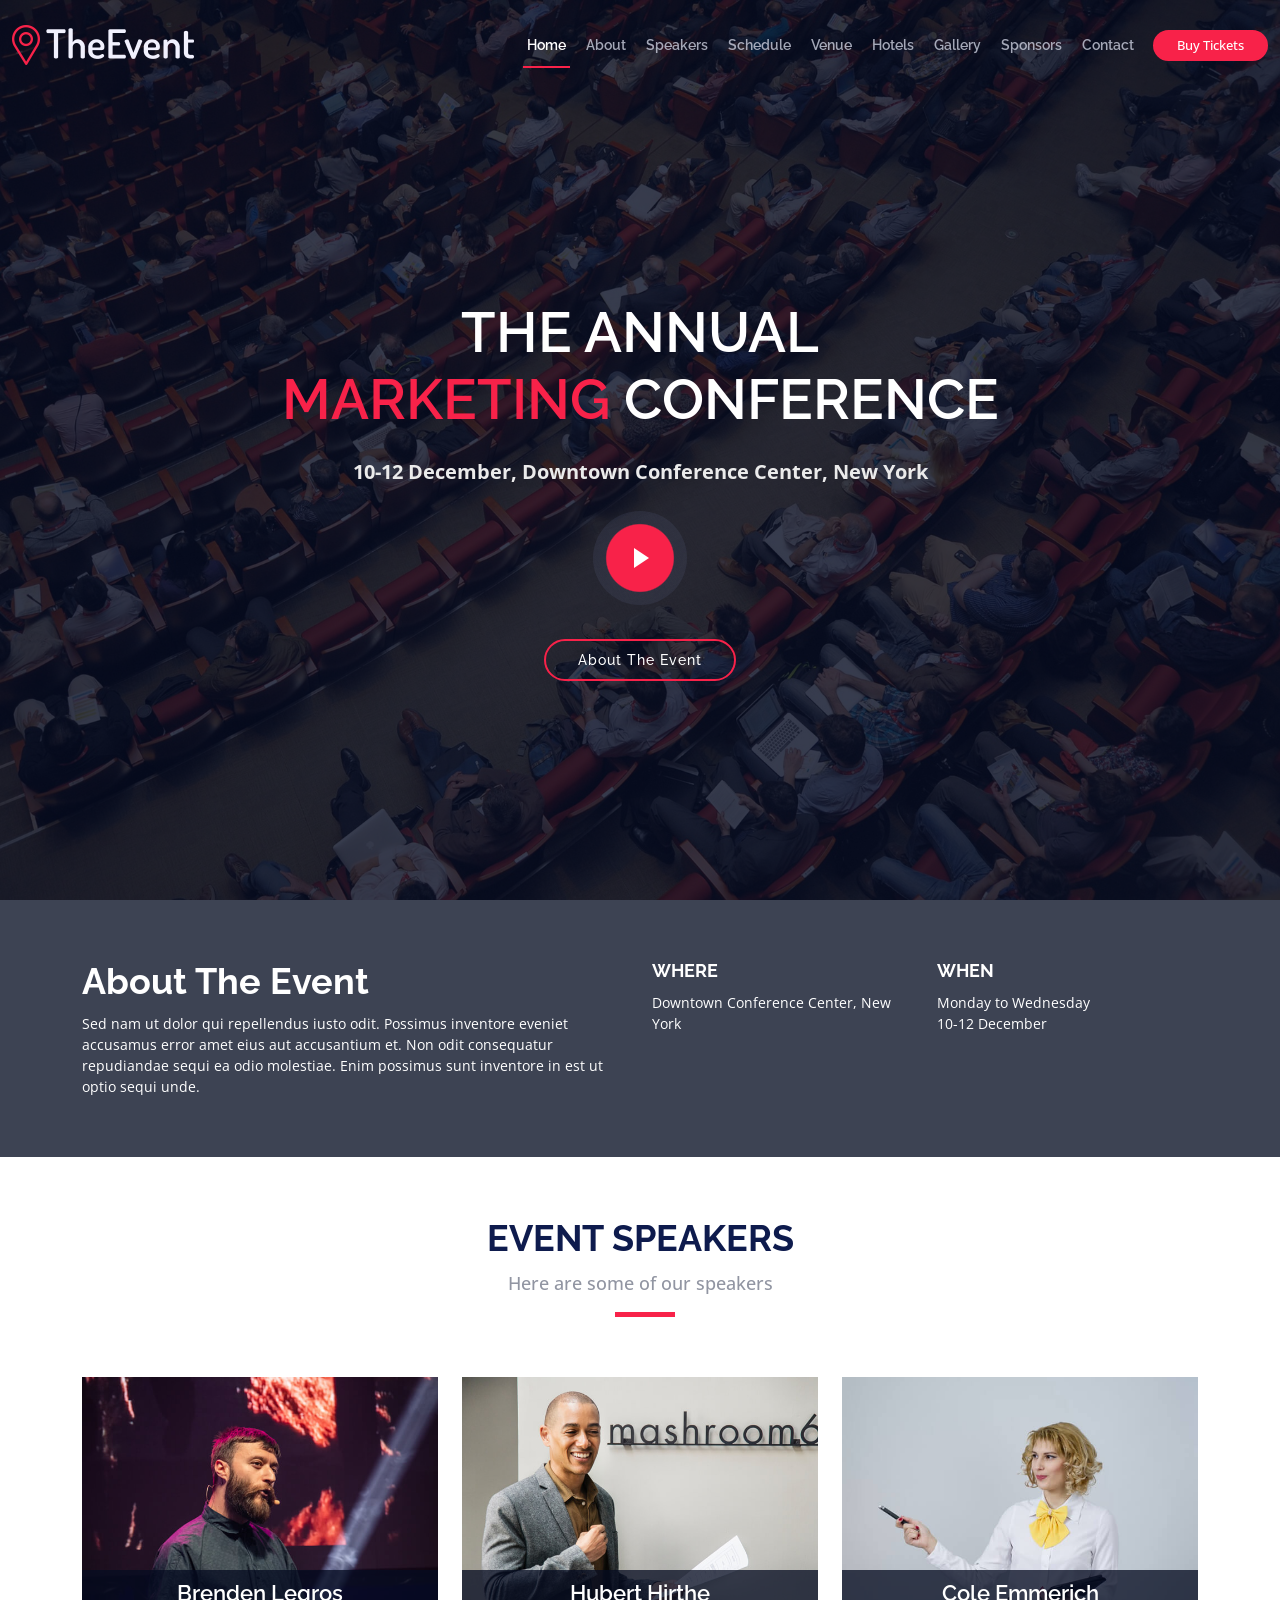
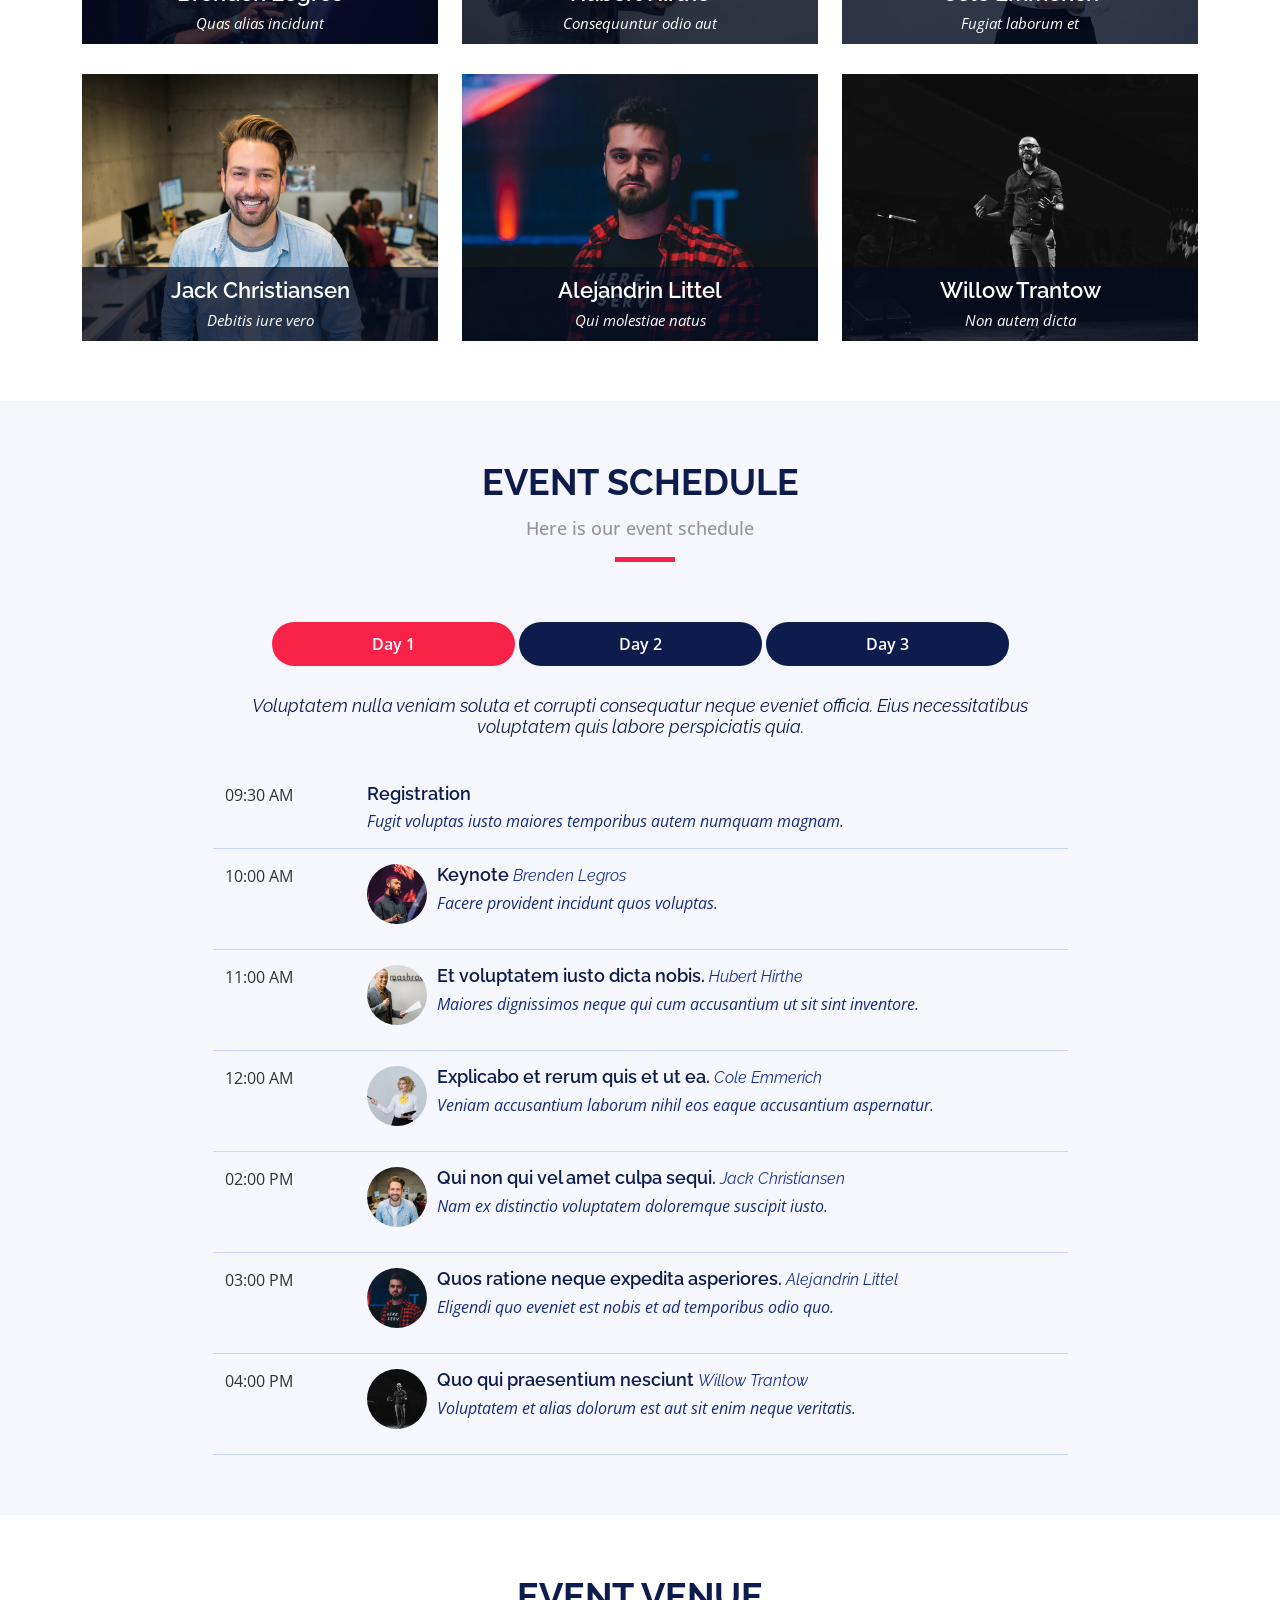
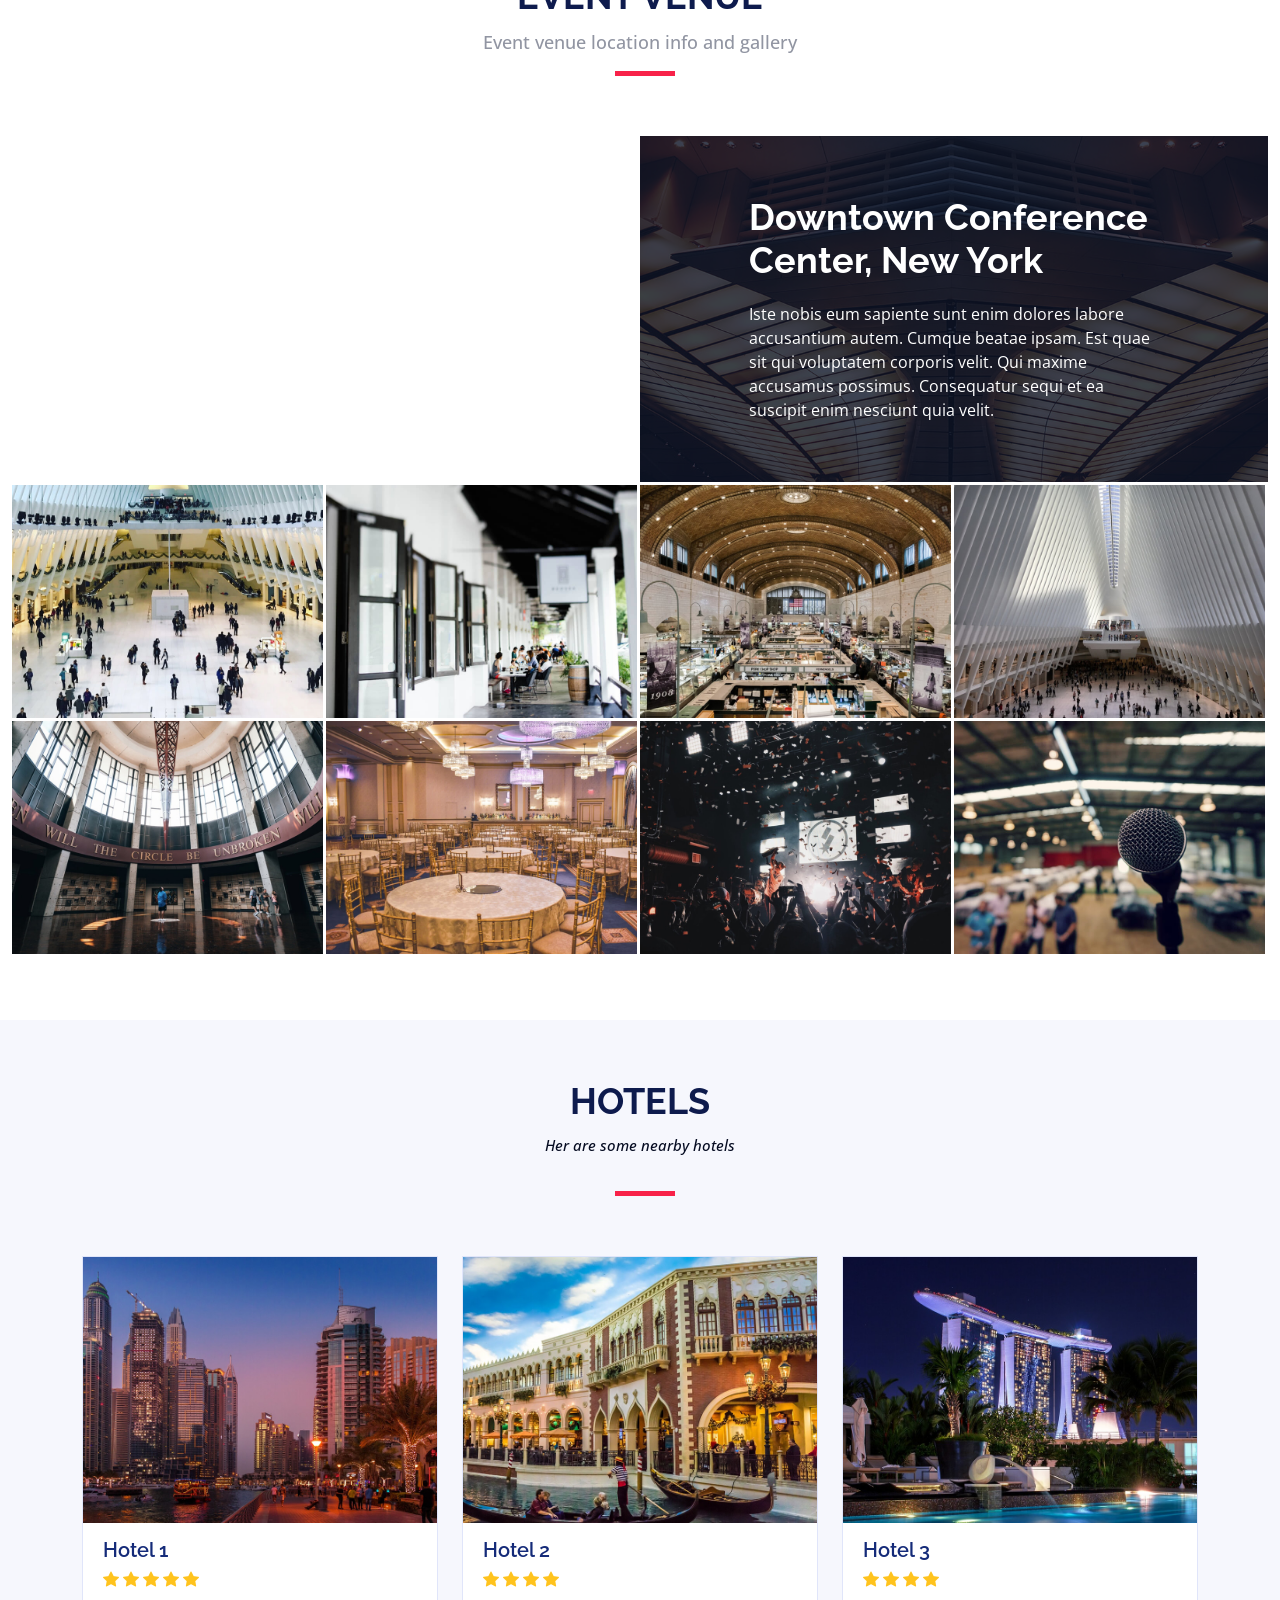
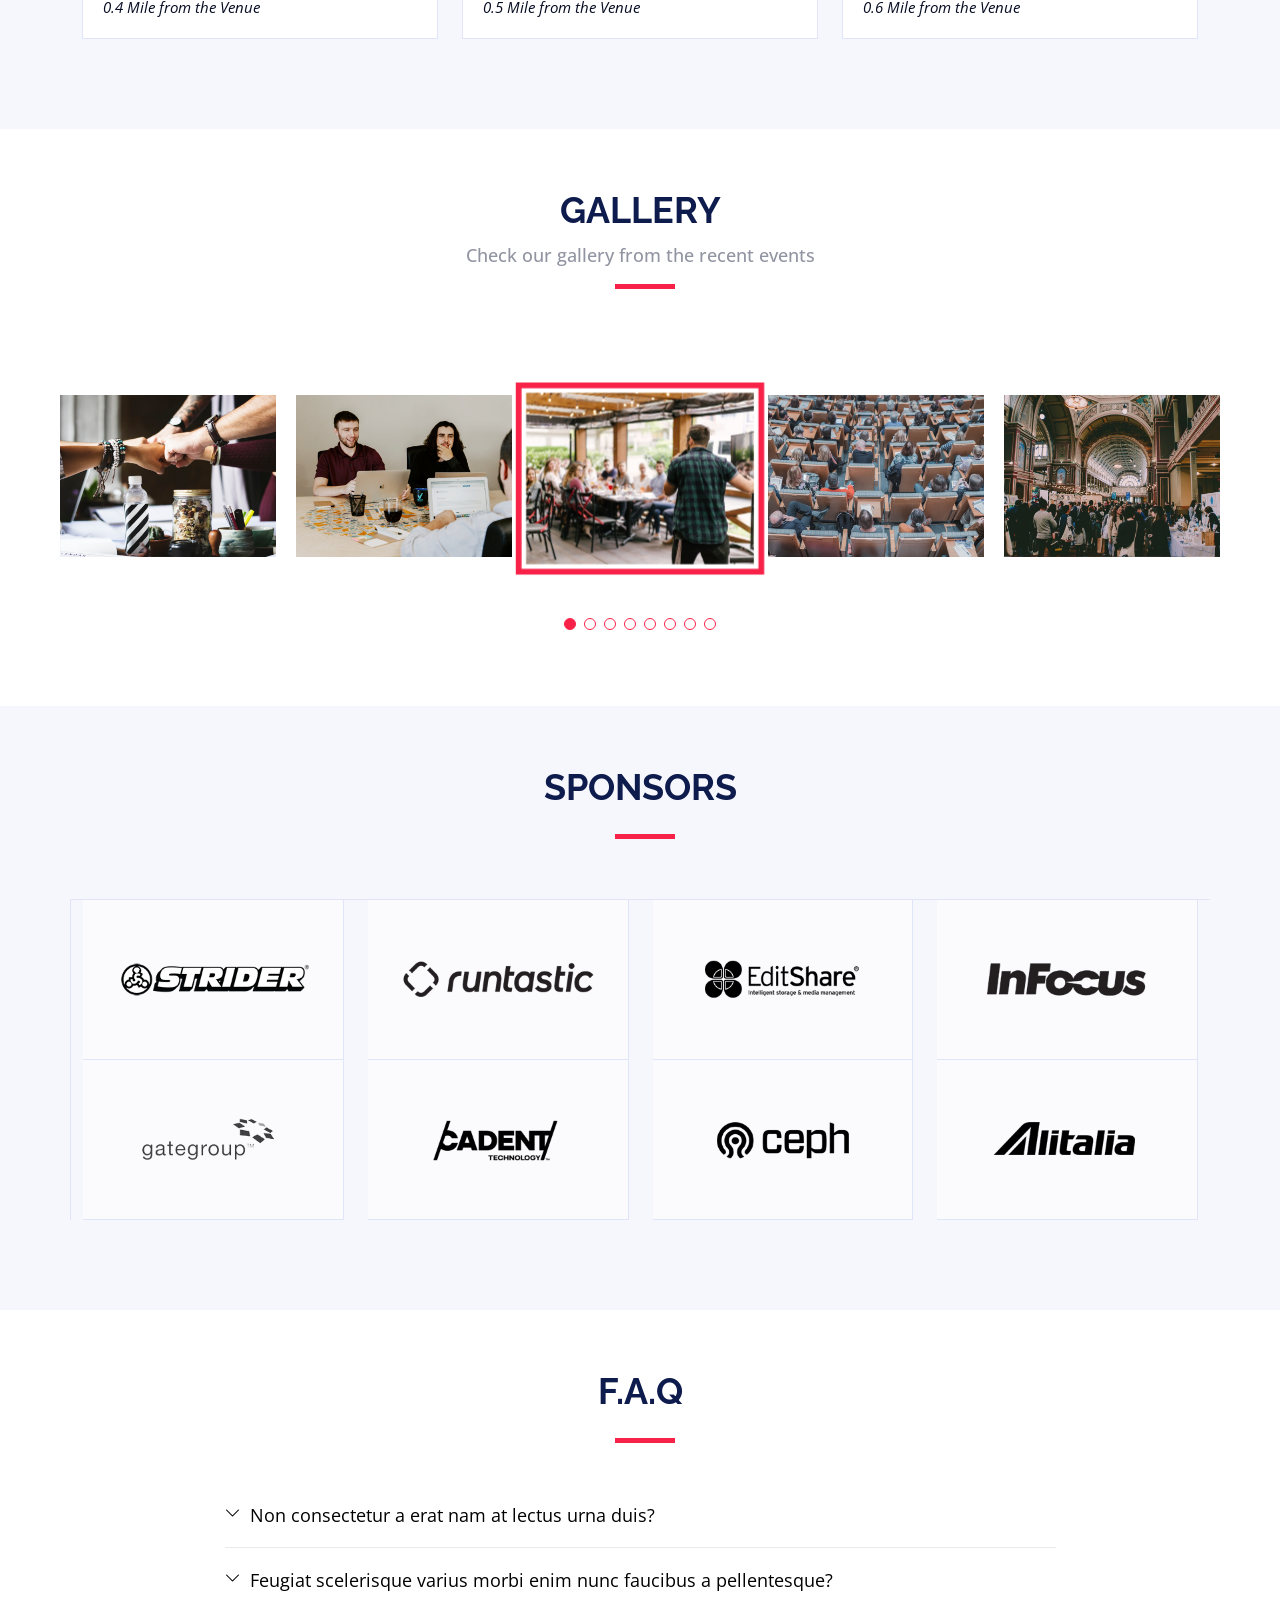
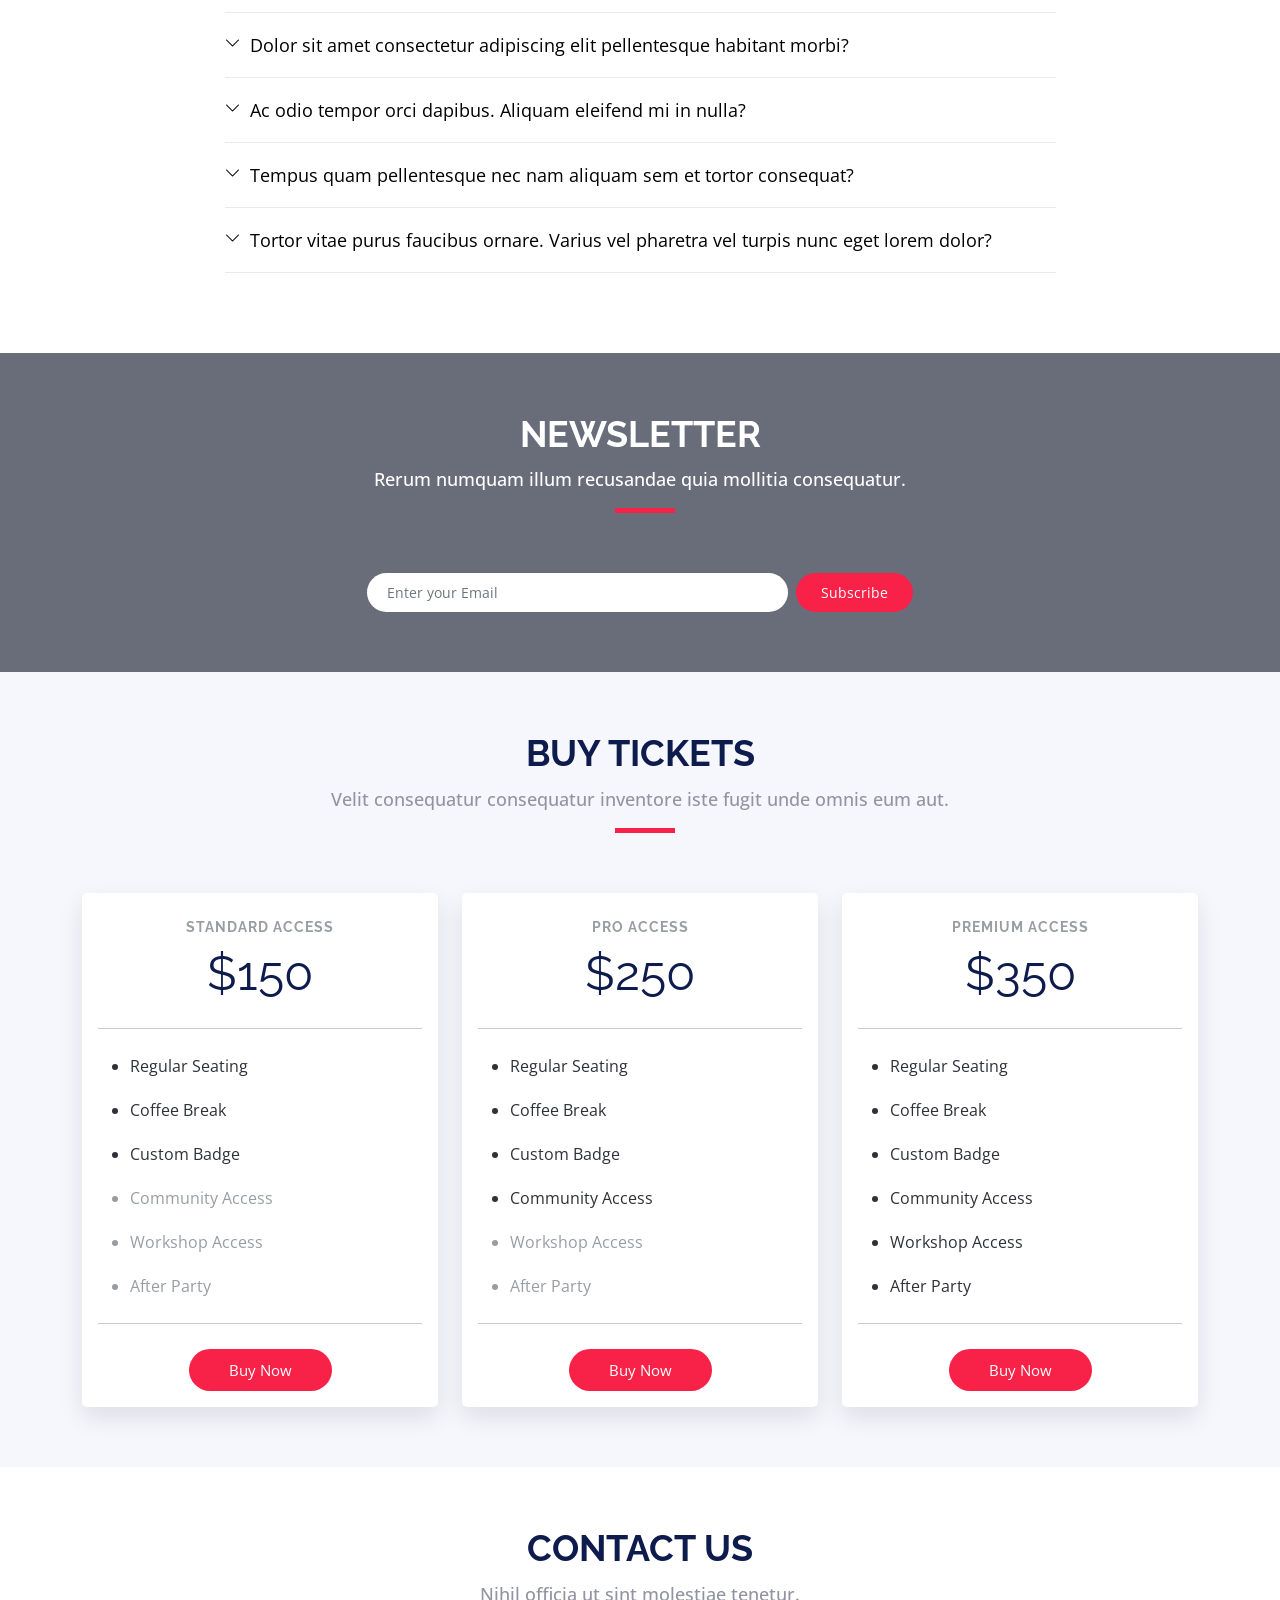
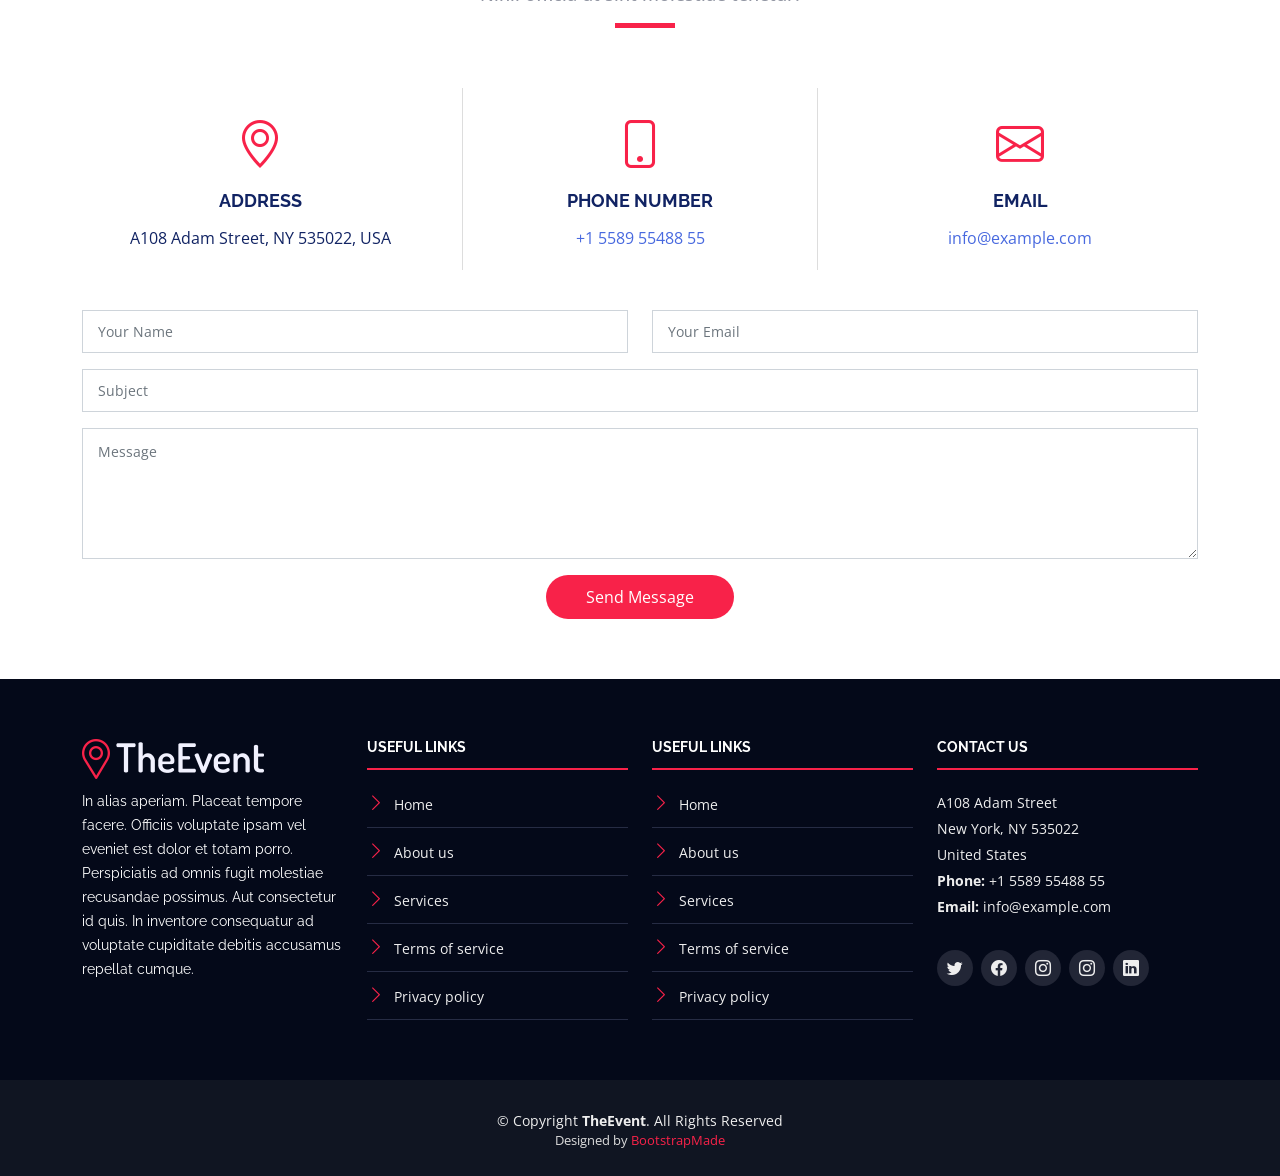
==== index.html @ 7679314d "first commit" ====
<!DOCTYPE html>
<html lang="en">

<head>
  <meta charset="utf-8">
  <meta content="width=device-width, initial-scale=1.0" name="viewport">

  <title>TheEvent Bootstrap Template - Index</title>
  <meta content="" name="description">
  <meta content="" name="keywords">

  <!-- Favicons -->
  <link href="assets/img/favicon.png" rel="icon">
  <link href="assets/img/apple-touch-icon.png" rel="apple-touch-icon">

  <!-- Google Fonts -->
  <link href="https://fonts.googleapis.com/css?family=Open+Sans:300,300i,400,400i,700,700i|Raleway:300,400,500,700,800" rel="stylesheet">

  <!-- Vendor CSS Files -->
  <link href="assets/vendor/aos/aos.css" rel="stylesheet">
  <link href="assets/vendor/bootstrap/css/bootstrap.min.css" rel="stylesheet">
  <link href="assets/vendor/bootstrap-icons/bootstrap-icons.css" rel="stylesheet">
  <link href="assets/vendor/glightbox/css/glightbox.min.css" rel="stylesheet">
  <link href="assets/vendor/swiper/swiper-bundle.min.css" rel="stylesheet">

  <!-- Template Main CSS File -->
  <link href="assets/css/style.css" rel="stylesheet">

  <!-- =======================================================
  * Template Name: TheEvent
  * Updated: Mar 10 2023 with Bootstrap v5.2.3
  * Template URL: https://bootstrapmade.com/theevent-conference-event-bootstrap-template/
  * Author: BootstrapMade.com
  * License: https://bootstrapmade.com/license/
  ======================================================== -->
</head>

<body>

  <!-- ======= Header ======= -->
  <header id="header" class="d-flex align-items-center ">
    <div class="container-fluid container-xxl d-flex align-items-center">

      <div id="logo" class="me-auto">
        <!-- Uncomment below if you prefer to use a text logo -->
        <!-- <h1><a href="index.html">The<span>Event</span></a></h1>-->
        <a href="index.html" class="scrollto"><img src="assets/img/logo.png" alt="" title=""></a>
      </div>

      <nav id="navbar" class="navbar order-last order-lg-0">
        <ul>
          <li><a class="nav-link scrollto active" href="#hero">Home</a></li>
          <li><a class="nav-link scrollto" href="#about">About</a></li>
          <li><a class="nav-link scrollto" href="#speakers">Speakers</a></li>
          <li><a class="nav-link scrollto" href="#schedule">Schedule</a></li>
          <li><a class="nav-link scrollto" href="#venue">Venue</a></li>
          <li><a class="nav-link scrollto" href="#hotels">Hotels</a></li>
          <li><a class="nav-link scrollto" href="#gallery">Gallery</a></li>
          <li><a class="nav-link scrollto" href="#supporters">Sponsors</a></li>
          <!-- <li class="dropdown"><a href="#"><span>Drop Down</span> <i class="bi bi-chevron-down"></i></a>
          <ul>
            <li><a href="#">Drop Down 1</a></li>
            <li class="dropdown"><a href="#"><span>Deep Drop Down</span> <i class="bi bi-chevron-right"></i></a>
              <ul>
                <li><a href="#">Deep Drop Down 1</a></li>
                <li><a href="#">Deep Drop Down 2</a></li>
                <li><a href="#">Deep Drop Down 3</a></li>
                <li><a href="#">Deep Drop Down 4</a></li>
                <li><a href="#">Deep Drop Down 5</a></li>
              </ul>
            </li>
            <li><a href="#">Drop Down 2</a></li>
            <li><a href="#">Drop Down 3</a></li>
            <li><a href="#">Drop Down 4</a></li>
          </ul>
        </li> -->
          <li><a class="nav-link scrollto" href="#contact">Contact</a></li>
        </ul>
        <i class="bi bi-list mobile-nav-toggle"></i>
      </nav><!-- .navbar -->
      <a class="buy-tickets scrollto" href="#buy-tickets">Buy Tickets</a>

    </div>
  </header><!-- End Header -->

  <!-- ======= Hero Section ======= -->
  <section id="hero">
    <div class="hero-container" data-aos="zoom-in" data-aos-delay="100">
      <h1 class="mb-4 pb-0">The Annual<br><span>Marketing</span> Conference</h1>
      <p class="mb-4 pb-0">10-12 December, Downtown Conference Center, New York</p>
      <a href="https://www.youtube.com/watch?v=jDDaplaOz7Q" class="glightbox play-btn mb-4"></a>
      <a href="#about" class="about-btn scrollto">About The Event</a>
    </div>
  </section><!-- End Hero Section -->

  <main id="main">

    <!-- ======= About Section ======= -->
    <section id="about">
      <div class="container" data-aos="fade-up">
        <div class="row">
          <div class="col-lg-6">
            <h2>About The Event</h2>
            <p>Sed nam ut dolor qui repellendus iusto odit. Possimus inventore eveniet accusamus error amet eius aut
              accusantium et. Non odit consequatur repudiandae sequi ea odio molestiae. Enim possimus sunt inventore in
              est ut optio sequi unde.</p>
          </div>
          <div class="col-lg-3">
            <h3>Where</h3>
            <p>Downtown Conference Center, New York</p>
          </div>
          <div class="col-lg-3">
            <h3>When</h3>
            <p>Monday to Wednesday<br>10-12 December</p>
          </div>
        </div>
      </div>
    </section><!-- End About Section -->

    <!-- ======= Speakers Section ======= -->
    <section id="speakers">
      <div class="container" data-aos="fade-up">
        <div class="section-header">
          <h2>Event Speakers</h2>
          <p>Here are some of our speakers</p>
        </div>

        <div class="row">
          <div class="col-lg-4 col-md-6">
            <div class="speaker" data-aos="fade-up" data-aos-delay="100">
              <img src="assets/img/speakers/1.jpg" alt="Speaker 1" class="img-fluid">
              <div class="details">
                <h3><a href="speaker-details.html">Brenden Legros</a></h3>
                <p>Quas alias incidunt</p>
                <div class="social">
                  <a href=""><i class="bi bi-twitter"></i></a>
                  <a href=""><i class="bi bi-facebook"></i></a>
                  <a href=""><i class="bi bi-instagram"></i></a>
                  <a href=""><i class="bi bi-linkedin"></i></a>
                </div>
              </div>
            </div>
          </div>
          <div class="col-lg-4 col-md-6">
            <div class="speaker" data-aos="fade-up" data-aos-delay="200">
              <img src="assets/img/speakers/2.jpg" alt="Speaker 2" class="img-fluid">
              <div class="details">
                <h3><a href="speaker-details.html">Hubert Hirthe</a></h3>
                <p>Consequuntur odio aut</p>
                <div class="social">
                  <a href=""><i class="bi bi-twitter"></i></a>
                  <a href=""><i class="bi bi-facebook"></i></a>
                  <a href=""><i class="bi bi-instagram"></i></a>
                  <a href=""><i class="bi bi-linkedin"></i></a>
                </div>
              </div>
            </div>
          </div>
          <div class="col-lg-4 col-md-6">
            <div class="speaker" data-aos="fade-up" data-aos-delay="300">
              <img src="assets/img/speakers/3.jpg" alt="Speaker 3" class="img-fluid">
              <div class="details">
                <h3><a href="speaker-details.html">Cole Emmerich</a></h3>
                <p>Fugiat laborum et</p>
                <div class="social">
                  <a href=""><i class="bi bi-twitter"></i></a>
                  <a href=""><i class="bi bi-facebook"></i></a>
                  <a href=""><i class="bi bi-instagram"></i></a>
                  <a href=""><i class="bi bi-linkedin"></i></a>
                </div>
              </div>
            </div>
          </div>
          <div class="col-lg-4 col-md-6">
            <div class="speaker" data-aos="fade-up" data-aos-delay="100">
              <img src="assets/img/speakers/4.jpg" alt="Speaker 4" class="img-fluid">
              <div class="details">
                <h3><a href="speaker-details.html">Jack Christiansen</a></h3>
                <p>Debitis iure vero</p>
                <div class="social">
                  <a href=""><i class="bi bi-twitter"></i></a>
                  <a href=""><i class="bi bi-facebook"></i></a>
                  <a href=""><i class="bi bi-instagram"></i></a>
                  <a href=""><i class="bi bi-linkedin"></i></a>
                </div>
              </div>
            </div>
          </div>
          <div class="col-lg-4 col-md-6">
            <div class="speaker" data-aos="fade-up" data-aos-delay="200">
              <img src="assets/img/speakers/5.jpg" alt="Speaker 5" class="img-fluid">
              <div class="details">
                <h3><a href="speaker-details.html">Alejandrin Littel</a></h3>
                <p>Qui molestiae natus</p>
                <div class="social">
                  <a href=""><i class="bi bi-twitter"></i></a>
                  <a href=""><i class="bi bi-facebook"></i></a>
                  <a href=""><i class="bi bi-instagram"></i></a>
                  <a href=""><i class="bi bi-linkedin"></i></a>
                </div>
              </div>
            </div>
          </div>
          <div class="col-lg-4 col-md-6">
            <div class="speaker" data-aos="fade-up" data-aos-delay="300">
              <img src="assets/img/speakers/6.jpg" alt="Speaker 6" class="img-fluid">
              <div class="details">
                <h3><a href="speaker-details.html">Willow Trantow</a></h3>
                <p>Non autem dicta</p>
                <div class="social">
                  <a href=""><i class="bi bi-twitter"></i></a>
                  <a href=""><i class="bi bi-facebook"></i></a>
                  <a href=""><i class="bi bi-instagram"></i></a>
                  <a href=""><i class="bi bi-linkedin"></i></a>
                </div>
              </div>
            </div>
          </div>
        </div>
      </div>

    </section><!-- End Speakers Section -->

    <!-- ======= Schedule Section ======= -->
    <section id="schedule" class="section-with-bg">
      <div class="container" data-aos="fade-up">
        <div class="section-header">
          <h2>Event Schedule</h2>
          <p>Here is our event schedule</p>
        </div>

        <ul class="nav nav-tabs" role="tablist" data-aos="fade-up" data-aos-delay="100">
          <li class="nav-item">
            <a class="nav-link active" href="#day-1" role="tab" data-bs-toggle="tab">Day 1</a>
          </li>
          <li class="nav-item">
            <a class="nav-link" href="#day-2" role="tab" data-bs-toggle="tab">Day 2</a>
          </li>
          <li class="nav-item">
            <a class="nav-link" href="#day-3" role="tab" data-bs-toggle="tab">Day 3</a>
          </li>
        </ul>

        <h3 class="sub-heading">Voluptatem nulla veniam soluta et corrupti consequatur neque eveniet officia. Eius
          necessitatibus voluptatem quis labore perspiciatis quia.</h3>

        <div class="tab-content row justify-content-center" data-aos="fade-up" data-aos-delay="200">

          <!-- Schdule Day 1 -->
          <div role="tabpanel" class="col-lg-9 tab-pane fade show active" id="day-1">

            <div class="row schedule-item">
              <div class="col-md-2"><time>09:30 AM</time></div>
              <div class="col-md-10">
                <h4>Registration</h4>
                <p>Fugit voluptas iusto maiores temporibus autem numquam magnam.</p>
              </div>
            </div>

            <div class="row schedule-item">
              <div class="col-md-2"><time>10:00 AM</time></div>
              <div class="col-md-10">
                <div class="speaker">
                  <img src="assets/img/speakers/1.jpg" alt="Brenden Legros">
                </div>
                <h4>Keynote <span>Brenden Legros</span></h4>
                <p>Facere provident incidunt quos voluptas.</p>
              </div>
            </div>

            <div class="row schedule-item">
              <div class="col-md-2"><time>11:00 AM</time></div>
              <div class="col-md-10">
                <div class="speaker">
                  <img src="assets/img/speakers/2.jpg" alt="Hubert Hirthe">
                </div>
                <h4>Et voluptatem iusto dicta nobis. <span>Hubert Hirthe</span></h4>
                <p>Maiores dignissimos neque qui cum accusantium ut sit sint inventore.</p>
              </div>
            </div>

            <div class="row schedule-item">
              <div class="col-md-2"><time>12:00 AM</time></div>
              <div class="col-md-10">
                <div class="speaker">
                  <img src="assets/img/speakers/3.jpg" alt="Cole Emmerich">
                </div>
                <h4>Explicabo et rerum quis et ut ea. <span>Cole Emmerich</span></h4>
                <p>Veniam accusantium laborum nihil eos eaque accusantium aspernatur.</p>
              </div>
            </div>

            <div class="row schedule-item">
              <div class="col-md-2"><time>02:00 PM</time></div>
              <div class="col-md-10">
                <div class="speaker">
                  <img src="assets/img/speakers/4.jpg" alt="Jack Christiansen">
                </div>
                <h4>Qui non qui vel amet culpa sequi. <span>Jack Christiansen</span></h4>
                <p>Nam ex distinctio voluptatem doloremque suscipit iusto.</p>
              </div>
            </div>

            <div class="row schedule-item">
              <div class="col-md-2"><time>03:00 PM</time></div>
              <div class="col-md-10">
                <div class="speaker">
                  <img src="assets/img/speakers/5.jpg" alt="Alejandrin Littel">
                </div>
                <h4>Quos ratione neque expedita asperiores. <span>Alejandrin Littel</span></h4>
                <p>Eligendi quo eveniet est nobis et ad temporibus odio quo.</p>
              </div>
            </div>

            <div class="row schedule-item">
              <div class="col-md-2"><time>04:00 PM</time></div>
              <div class="col-md-10">
                <div class="speaker">
                  <img src="assets/img/speakers/6.jpg" alt="Willow Trantow">
                </div>
                <h4>Quo qui praesentium nesciunt <span>Willow Trantow</span></h4>
                <p>Voluptatem et alias dolorum est aut sit enim neque veritatis.</p>
              </div>
            </div>

          </div>
          <!-- End Schdule Day 1 -->

          <!-- Schdule Day 2 -->
          <div role="tabpanel" class="col-lg-9  tab-pane fade" id="day-2">

            <div class="row schedule-item">
              <div class="col-md-2"><time>10:00 AM</time></div>
              <div class="col-md-10">
                <div class="speaker">
                  <img src="assets/img/speakers/1.jpg" alt="Brenden Legros">
                </div>
                <h4>Libero corrupti explicabo itaque. <span>Brenden Legros</span></h4>
                <p>Facere provident incidunt quos voluptas.</p>
              </div>
            </div>

            <div class="row schedule-item">
              <div class="col-md-2"><time>11:00 AM</time></div>
              <div class="col-md-10">
                <div class="speaker">
                  <img src="assets/img/speakers/2.jpg" alt="Hubert Hirthe">
                </div>
                <h4>Et voluptatem iusto dicta nobis. <span>Hubert Hirthe</span></h4>
                <p>Maiores dignissimos neque qui cum accusantium ut sit sint inventore.</p>
              </div>
            </div>

            <div class="row schedule-item">
              <div class="col-md-2"><time>12:00 AM</time></div>
              <div class="col-md-10">
                <div class="speaker">
                  <img src="assets/img/speakers/3.jpg" alt="Cole Emmerich">
                </div>
                <h4>Explicabo et rerum quis et ut ea. <span>Cole Emmerich</span></h4>
                <p>Veniam accusantium laborum nihil eos eaque accusantium aspernatur.</p>
              </div>
            </div>

            <div class="row schedule-item">
              <div class="col-md-2"><time>02:00 PM</time></div>
              <div class="col-md-10">
                <div class="speaker">
                  <img src="assets/img/speakers/4.jpg" alt="Jack Christiansen">
                </div>
                <h4>Qui non qui vel amet culpa sequi. <span>Jack Christiansen</span></h4>
                <p>Nam ex distinctio voluptatem doloremque suscipit iusto.</p>
              </div>
            </div>

            <div class="row schedule-item">
              <div class="col-md-2"><time>03:00 PM</time></div>
              <div class="col-md-10">
                <div class="speaker">
                  <img src="assets/img/speakers/5.jpg" alt="Alejandrin Littel">
                </div>
                <h4>Quos ratione neque expedita asperiores. <span>Alejandrin Littel</span></h4>
                <p>Eligendi quo eveniet est nobis et ad temporibus odio quo.</p>
              </div>
            </div>

            <div class="row schedule-item">
              <div class="col-md-2"><time>04:00 PM</time></div>
              <div class="col-md-10">
                <div class="speaker">
                  <img src="assets/img/speakers/6.jpg" alt="Willow Trantow">
                </div>
                <h4>Quo qui praesentium nesciunt <span>Willow Trantow</span></h4>
                <p>Voluptatem et alias dolorum est aut sit enim neque veritatis.</p>
              </div>
            </div>

          </div>
          <!-- End Schdule Day 2 -->

          <!-- Schdule Day 3 -->
          <div role="tabpanel" class="col-lg-9  tab-pane fade" id="day-3">

            <div class="row schedule-item">
              <div class="col-md-2"><time>10:00 AM</time></div>
              <div class="col-md-10">
                <div class="speaker">
                  <img src="assets/img/speakers/2.jpg" alt="Hubert Hirthe">
                </div>
                <h4>Et voluptatem iusto dicta nobis. <span>Hubert Hirthe</span></h4>
                <p>Maiores dignissimos neque qui cum accusantium ut sit sint inventore.</p>
              </div>
            </div>

            <div class="row schedule-item">
              <div class="col-md-2"><time>11:00 AM</time></div>
              <div class="col-md-10">
                <div class="speaker">
                  <img src="assets/img/speakers/3.jpg" alt="Cole Emmerich">
                </div>
                <h4>Explicabo et rerum quis et ut ea. <span>Cole Emmerich</span></h4>
                <p>Veniam accusantium laborum nihil eos eaque accusantium aspernatur.</p>
              </div>
            </div>

            <div class="row schedule-item">
              <div class="col-md-2"><time>12:00 AM</time></div>
              <div class="col-md-10">
                <div class="speaker">
                  <img src="assets/img/speakers/1.jpg" alt="Brenden Legros">
                </div>
                <h4>Libero corrupti explicabo itaque. <span>Brenden Legros</span></h4>
                <p>Facere provident incidunt quos voluptas.</p>
              </div>
            </div>

            <div class="row schedule-item">
              <div class="col-md-2"><time>02:00 PM</time></div>
              <div class="col-md-10">
                <div class="speaker">
                  <img src="assets/img/speakers/4.jpg" alt="Jack Christiansen">
                </div>
                <h4>Qui non qui vel amet culpa sequi. <span>Jack Christiansen</span></h4>
                <p>Nam ex distinctio voluptatem doloremque suscipit iusto.</p>
              </div>
            </div>

            <div class="row schedule-item">
              <div class="col-md-2"><time>03:00 PM</time></div>
              <div class="col-md-10">
                <div class="speaker">
                  <img src="assets/img/speakers/5.jpg" alt="Alejandrin Littel">
                </div>
                <h4>Quos ratione neque expedita asperiores. <span>Alejandrin Littel</span></h4>
                <p>Eligendi quo eveniet est nobis et ad temporibus odio quo.</p>
              </div>
            </div>

            <div class="row schedule-item">
              <div class="col-md-2"><time>04:00 PM</time></div>
              <div class="col-md-10">
                <div class="speaker">
                  <img src="assets/img/speakers/6.jpg" alt="Willow Trantow">
                </div>
                <h4>Quo qui praesentium nesciunt <span>Willow Trantow</span></h4>
                <p>Voluptatem et alias dolorum est aut sit enim neque veritatis.</p>
              </div>
            </div>

          </div>
          <!-- End Schdule Day 2 -->

        </div>

      </div>

    </section><!-- End Schedule Section -->

    <!-- ======= Venue Section ======= -->
    <section id="venue">

      <div class="container-fluid" data-aos="fade-up">

        <div class="section-header">
          <h2>Event Venue</h2>
          <p>Event venue location info and gallery</p>
        </div>

        <div class="row g-0">
          <div class="col-lg-6 venue-map">
            <iframe src="https://www.google.com/maps/embed?pb=!1m14!1m8!1m3!1d12097.433213460943!2d-74.0062269!3d40.7101282!3m2!1i1024!2i768!4f13.1!3m3!1m2!1s0x0%3A0xb89d1fe6bc499443!2sDowntown+Conference+Center!5e0!3m2!1smk!2sbg!4v1539943755621" frameborder="0" style="border:0" allowfullscreen></iframe>
          </div>

          <div class="col-lg-6 venue-info">
            <div class="row justify-content-center">
              <div class="col-11 col-lg-8 position-relative">
                <h3>Downtown Conference Center, New York</h3>
                <p>Iste nobis eum sapiente sunt enim dolores labore accusantium autem. Cumque beatae ipsam. Est quae sit qui voluptatem corporis velit. Qui maxime accusamus possimus. Consequatur sequi et ea suscipit enim nesciunt quia velit.</p>
              </div>
            </div>
          </div>
        </div>

      </div>

      <div class="container-fluid venue-gallery-container" data-aos="fade-up" data-aos-delay="100">
        <div class="row g-0">

          <div class="col-lg-3 col-md-4">
            <div class="venue-gallery">
              <a href="assets/img/venue-gallery/1.jpg" class="glightbox" data-gall="venue-gallery">
                <img src="assets/img/venue-gallery/1.jpg" alt="" class="img-fluid">
              </a>
            </div>
          </div>

          <div class="col-lg-3 col-md-4">
            <div class="venue-gallery">
              <a href="assets/img/venue-gallery/2.jpg" class="glightbox" data-gall="venue-gallery">
                <img src="assets/img/venue-gallery/2.jpg" alt="" class="img-fluid">
              </a>
            </div>
          </div>

          <div class="col-lg-3 col-md-4">
            <div class="venue-gallery">
              <a href="assets/img/venue-gallery/3.jpg" class="glightbox" data-gall="venue-gallery">
                <img src="assets/img/venue-gallery/3.jpg" alt="" class="img-fluid">
              </a>
            </div>
          </div>

          <div class="col-lg-3 col-md-4">
            <div class="venue-gallery">
              <a href="assets/img/venue-gallery/4.jpg" class="glightbox" data-gall="venue-gallery">
                <img src="assets/img/venue-gallery/4.jpg" alt="" class="img-fluid">
              </a>
            </div>
          </div>

          <div class="col-lg-3 col-md-4">
            <div class="venue-gallery">
              <a href="assets/img/venue-gallery/5.jpg" class="glightbox" data-gall="venue-gallery">
                <img src="assets/img/venue-gallery/5.jpg" alt="" class="img-fluid">
              </a>
            </div>
          </div>

          <div class="col-lg-3 col-md-4">
            <div class="venue-gallery">
              <a href="assets/img/venue-gallery/6.jpg" class="glightbox" data-gall="venue-gallery">
                <img src="assets/img/venue-gallery/6.jpg" alt="" class="img-fluid">
              </a>
            </div>
          </div>

          <div class="col-lg-3 col-md-4">
            <div class="venue-gallery">
              <a href="assets/img/venue-gallery/7.jpg" class="glightbox" data-gall="venue-gallery">
                <img src="assets/img/venue-gallery/7.jpg" alt="" class="img-fluid">
              </a>
            </div>
          </div>

          <div class="col-lg-3 col-md-4">
            <div class="venue-gallery">
              <a href="assets/img/venue-gallery/8.jpg" class="glightbox" data-gall="venue-gallery">
                <img src="assets/img/venue-gallery/8.jpg" alt="" class="img-fluid">
              </a>
            </div>
          </div>

        </div>
      </div>

    </section><!-- End Venue Section -->

    <!-- ======= Hotels Section ======= -->
    <section id="hotels" class="section-with-bg">

      <div class="container" data-aos="fade-up">
        <div class="section-header">
          <h2>Hotels</h2>
          <p>Her are some nearby hotels</p>
        </div>

        <div class="row" data-aos="fade-up" data-aos-delay="100">

          <div class="col-lg-4 col-md-6">
            <div class="hotel">
              <div class="hotel-img">
                <img src="assets/img/hotels/1.jpg" alt="Hotel 1" class="img-fluid">
              </div>
              <h3><a href="#">Hotel 1</a></h3>
              <div class="stars">
                <i class="bi bi-star-fill"></i>
                <i class="bi bi-star-fill"></i>
                <i class="bi bi-star-fill"></i>
                <i class="bi bi-star-fill"></i>
                <i class="bi bi-star-fill"></i>
              </div>
              <p>0.4 Mile from the Venue</p>
            </div>
          </div>

          <div class="col-lg-4 col-md-6">
            <div class="hotel">
              <div class="hotel-img">
                <img src="assets/img/hotels/2.jpg" alt="Hotel 2" class="img-fluid">
              </div>
              <h3><a href="#">Hotel 2</a></h3>
              <div class="stars">
                <i class="bi bi-star-fill"></i>
                <i class="bi bi-star-fill"></i>
                <i class="bi bi-star-fill"></i>
                <i class="bi bi-star-fill"></i>
                <i class="bi bi-star-fill-half-full"></i>
              </div>
              <p>0.5 Mile from the Venue</p>
            </div>
          </div>

          <div class="col-lg-4 col-md-6">
            <div class="hotel">
              <div class="hotel-img">
                <img src="assets/img/hotels/3.jpg" alt="Hotel 3" class="img-fluid">
              </div>
              <h3><a href="#">Hotel 3</a></h3>
              <div class="stars">
                <i class="bi bi-star-fill"></i>
                <i class="bi bi-star-fill"></i>
                <i class="bi bi-star-fill"></i>
                <i class="bi bi-star-fill"></i>
              </div>
              <p>0.6 Mile from the Venue</p>
            </div>
          </div>

        </div>
      </div>

    </section><!-- End Hotels Section -->

    <!-- ======= Gallery Section ======= -->
    <section id="gallery">

      <div class="container" data-aos="fade-up">
        <div class="section-header">
          <h2>Gallery</h2>
          <p>Check our gallery from the recent events</p>
        </div>
      </div>

      <div class="gallery-slider swiper">
        <div class="swiper-wrapper align-items-center">
          <div class="swiper-slide"><a href="assets/img/gallery/1.jpg" class="gallery-lightbox"><img src="assets/img/gallery/1.jpg" class="img-fluid" alt=""></a></div>
          <div class="swiper-slide"><a href="assets/img/gallery/2.jpg" class="gallery-lightbox"><img src="assets/img/gallery/2.jpg" class="img-fluid" alt=""></a></div>
          <div class="swiper-slide"><a href="assets/img/gallery/3.jpg" class="gallery-lightbox"><img src="assets/img/gallery/3.jpg" class="img-fluid" alt=""></a></div>
          <div class="swiper-slide"><a href="assets/img/gallery/4.jpg" class="gallery-lightbox"><img src="assets/img/gallery/4.jpg" class="img-fluid" alt=""></a></div>
          <div class="swiper-slide"><a href="assets/img/gallery/5.jpg" class="gallery-lightbox"><img src="assets/img/gallery/5.jpg" class="img-fluid" alt=""></a></div>
          <div class="swiper-slide"><a href="assets/img/gallery/6.jpg" class="gallery-lightbox"><img src="assets/img/gallery/6.jpg" class="img-fluid" alt=""></a></div>
          <div class="swiper-slide"><a href="assets/img/gallery/7.jpg" class="gallery-lightbox"><img src="assets/img/gallery/7.jpg" class="img-fluid" alt=""></a></div>
          <div class="swiper-slide"><a href="assets/img/gallery/8.jpg" class="gallery-lightbox"><img src="assets/img/gallery/8.jpg" class="img-fluid" alt=""></a></div>
        </div>
        <div class="swiper-pagination"></div>
      </div>

    </section><!-- End Gallery Section -->

    <!-- ======= Supporters Section ======= -->
    <section id="supporters" class="section-with-bg">

      <div class="container" data-aos="fade-up">
        <div class="section-header">
          <h2>Sponsors</h2>
        </div>

        <div class="row no-gutters supporters-wrap clearfix" data-aos="zoom-in" data-aos-delay="100">

          <div class="col-lg-3 col-md-4 col-xs-6">
            <div class="supporter-logo">
              <img src="assets/img/supporters/1.png" class="img-fluid" alt="">
            </div>
          </div>

          <div class="col-lg-3 col-md-4 col-xs-6">
            <div class="supporter-logo">
              <img src="assets/img/supporters/2.png" class="img-fluid" alt="">
            </div>
          </div>

          <div class="col-lg-3 col-md-4 col-xs-6">
            <div class="supporter-logo">
              <img src="assets/img/supporters/3.png" class="img-fluid" alt="">
            </div>
          </div>

          <div class="col-lg-3 col-md-4 col-xs-6">
            <div class="supporter-logo">
              <img src="assets/img/supporters/4.png" class="img-fluid" alt="">
            </div>
          </div>

          <div class="col-lg-3 col-md-4 col-xs-6">
            <div class="supporter-logo">
              <img src="assets/img/supporters/5.png" class="img-fluid" alt="">
            </div>
          </div>

          <div class="col-lg-3 col-md-4 col-xs-6">
            <div class="supporter-logo">
              <img src="assets/img/supporters/6.png" class="img-fluid" alt="">
            </div>
          </div>

          <div class="col-lg-3 col-md-4 col-xs-6">
            <div class="supporter-logo">
              <img src="assets/img/supporters/7.png" class="img-fluid" alt="">
            </div>
          </div>

          <div class="col-lg-3 col-md-4 col-xs-6">
            <div class="supporter-logo">
              <img src="assets/img/supporters/8.png" class="img-fluid" alt="">
            </div>
          </div>

        </div>

      </div>

    </section><!-- End Sponsors Section -->

    <!-- =======  F.A.Q Section ======= -->
    <section id="faq">

      <div class="container" data-aos="fade-up">

        <div class="section-header">
          <h2>F.A.Q </h2>
        </div>

        <div class="row justify-content-center" data-aos="fade-up" data-aos-delay="100">
          <div class="col-lg-9">

            <ul class="faq-list">

              <li>
                <div data-bs-toggle="collapse" class="collapsed question" href="#faq1">Non consectetur a erat nam at lectus urna duis? <i class="bi bi-chevron-down icon-show"></i><i class="bi bi-chevron-up icon-close"></i></div>
                <div id="faq1" class="collapse" data-bs-parent=".faq-list">
                  <p>
                    Feugiat pretium nibh ipsum consequat. Tempus iaculis urna id volutpat lacus laoreet non curabitur gravida. Venenatis lectus magna fringilla urna porttitor rhoncus dolor purus non.
                  </p>
                </div>
              </li>

              <li>
                <div data-bs-toggle="collapse" href="#faq2" class="collapsed question">Feugiat scelerisque varius morbi enim nunc faucibus a pellentesque? <i class="bi bi-chevron-down icon-show"></i><i class="bi bi-chevron-up icon-close"></i></div>
                <div id="faq2" class="collapse" data-bs-parent=".faq-list">
                  <p>
                    Dolor sit amet consectetur adipiscing elit pellentesque habitant morbi. Id interdum velit laoreet id donec ultrices. Fringilla phasellus faucibus scelerisque eleifend donec pretium. Est pellentesque elit ullamcorper dignissim. Mauris ultrices eros in cursus turpis massa tincidunt dui.
                  </p>
                </div>
              </li>

              <li>
                <div data-bs-toggle="collapse" href="#faq3" class="collapsed question">Dolor sit amet consectetur adipiscing elit pellentesque habitant morbi? <i class="bi bi-chevron-down icon-show"></i><i class="bi bi-chevron-up icon-close"></i></div>
                <div id="faq3" class="collapse" data-bs-parent=".faq-list">
                  <p>
                    Eleifend mi in nulla posuere sollicitudin aliquam ultrices sagittis orci. Faucibus pulvinar elementum integer enim. Sem nulla pharetra diam sit amet nisl suscipit. Rutrum tellus pellentesque eu tincidunt. Lectus urna duis convallis convallis tellus. Urna molestie at elementum eu facilisis sed odio morbi quis
                  </p>
                </div>
              </li>

              <li>
                <div data-bs-toggle="collapse" href="#faq4" class="collapsed question">Ac odio tempor orci dapibus. Aliquam eleifend mi in nulla? <i class="bi bi-chevron-down icon-show"></i><i class="bi bi-chevron-up icon-close"></i></div>
                <div id="faq4" class="collapse" data-bs-parent=".faq-list">
                  <p>
                    Dolor sit amet consectetur adipiscing elit pellentesque habitant morbi. Id interdum velit laoreet id donec ultrices. Fringilla phasellus faucibus scelerisque eleifend donec pretium. Est pellentesque elit ullamcorper dignissim. Mauris ultrices eros in cursus turpis massa tincidunt dui.
                  </p>
                </div>
              </li>

              <li>
                <div data-bs-toggle="collapse" href="#faq5" class="collapsed question">Tempus quam pellentesque nec nam aliquam sem et tortor consequat? <i class="bi bi-chevron-down icon-show"></i><i class="bi bi-chevron-up icon-close"></i></div>
                <div id="faq5" class="collapse" data-bs-parent=".faq-list">
                  <p>
                    Molestie a iaculis at erat pellentesque adipiscing commodo. Dignissim suspendisse in est ante in. Nunc vel risus commodo viverra maecenas accumsan. Sit amet nisl suscipit adipiscing bibendum est. Purus gravida quis blandit turpis cursus in
                  </p>
                </div>
              </li>

              <li>
                <div data-bs-toggle="collapse" href="#faq6" class="collapsed question">Tortor vitae purus faucibus ornare. Varius vel pharetra vel turpis nunc eget lorem dolor? <i class="bi bi-chevron-down icon-show"></i><i class="bi bi-chevron-up icon-close"></i></div>
                <div id="faq6" class="collapse" data-bs-parent=".faq-list">
                  <p>
                    Laoreet sit amet cursus sit amet dictum sit amet justo. Mauris vitae ultricies leo integer malesuada nunc vel. Tincidunt eget nullam non nisi est sit amet. Turpis nunc eget lorem dolor sed. Ut venenatis tellus in metus vulputate eu scelerisque. Pellentesque diam volutpat commodo sed egestas egestas fringilla phasellus faucibus. Nibh tellus molestie nunc non blandit massa enim nec.
                  </p>
                </div>
              </li>

            </ul>

          </div>
        </div>

      </div>

    </section><!-- End  F.A.Q Section -->

    <!-- ======= Subscribe Section ======= -->
    <section id="subscribe">
      <div class="container" data-aos="zoom-in">
        <div class="section-header">
          <h2>Newsletter</h2>
          <p>Rerum numquam illum recusandae quia mollitia consequatur.</p>
        </div>

        <form method="POST" action="#">
          <div class="row justify-content-center">
            <div class="col-lg-6 col-md-10 d-flex">
              <input type="text" class="form-control" placeholder="Enter your Email">
              <button type="submit" class="ms-2">Subscribe</button>
            </div>
          </div>
        </form>

      </div>
    </section><!-- End Subscribe Section -->

    <!-- ======= Buy Ticket Section ======= -->
    <section id="buy-tickets" class="section-with-bg">
      <div class="container" data-aos="fade-up">

        <div class="section-header">
          <h2>Buy Tickets</h2>
          <p>Velit consequatur consequatur inventore iste fugit unde omnis eum aut.</p>
        </div>

        <div class="row">
          <div class="col-lg-4" data-aos="fade-up" data-aos-delay="100">
            <div class="card mb-5 mb-lg-0">
              <div class="card-body">
                <h5 class="card-title text-muted text-uppercase text-center">Standard Access</h5>
                <h6 class="card-price text-center">$150</h6>
                <hr>
                <ul class="fa-ul">
                  <li><span class="fa-li"><i class="fa fa-check"></i></span>Regular Seating</li>
                  <li><span class="fa-li"><i class="fa fa-check"></i></span>Coffee Break</li>
                  <li><span class="fa-li"><i class="fa fa-check"></i></span>Custom Badge</li>
                  <li class="text-muted"><span class="fa-li"><i class="fa fa-times"></i></span>Community Access</li>
                  <li class="text-muted"><span class="fa-li"><i class="fa fa-times"></i></span>Workshop Access</li>
                  <li class="text-muted"><span class="fa-li"><i class="fa fa-times"></i></span>After Party</li>
                </ul>
                <hr>
                <div class="text-center">
                  <button type="button" class="btn" data-bs-toggle="modal" data-bs-target="#buy-ticket-modal" data-ticket-type="standard-access">Buy Now</button>
                </div>
              </div>
            </div>
          </div>
          <div class="col-lg-4" data-aos="fade-up" data-aos-delay="200">
            <div class="card mb-5 mb-lg-0">
              <div class="card-body">
                <h5 class="card-title text-muted text-uppercase text-center">Pro Access</h5>
                <h6 class="card-price text-center">$250</h6>
                <hr>
                <ul class="fa-ul">
                  <li><span class="fa-li"><i class="fa fa-check"></i></span>Regular Seating</li>
                  <li><span class="fa-li"><i class="fa fa-check"></i></span>Coffee Break</li>
                  <li><span class="fa-li"><i class="fa fa-check"></i></span>Custom Badge</li>
                  <li><span class="fa-li"><i class="fa fa-check"></i></span>Community Access</li>
                  <li class="text-muted"><span class="fa-li"><i class="fa fa-times"></i></span>Workshop Access</li>
                  <li class="text-muted"><span class="fa-li"><i class="fa fa-times"></i></span>After Party</li>
                </ul>
                <hr>
                <div class="text-center">
                  <button type="button" class="btn" data-bs-toggle="modal" data-bs-target="#buy-ticket-modal" data-ticket-type="pro-access">Buy Now</button>
                </div>
              </div>
            </div>
          </div>
          <!-- Pro Tier -->
          <div class="col-lg-4" data-aos="fade-up" data-aos-delay="300">
            <div class="card">
              <div class="card-body">
                <h5 class="card-title text-muted text-uppercase text-center">Premium Access</h5>
                <h6 class="card-price text-center">$350</h6>
                <hr>
                <ul class="fa-ul">
                  <li><span class="fa-li"><i class="fa fa-check"></i></span>Regular Seating</li>
                  <li><span class="fa-li"><i class="fa fa-check"></i></span>Coffee Break</li>
                  <li><span class="fa-li"><i class="fa fa-check"></i></span>Custom Badge</li>
                  <li><span class="fa-li"><i class="fa fa-check"></i></span>Community Access</li>
                  <li><span class="fa-li"><i class="fa fa-check"></i></span>Workshop Access</li>
                  <li><span class="fa-li"><i class="fa fa-check"></i></span>After Party</li>
                </ul>
                <hr>
                <div class="text-center">
                  <button type="button" class="btn" data-bs-toggle="modal" data-bs-target="#buy-ticket-modal" data-ticket-type="premium-access">Buy Now</button>
                </div>

              </div>
            </div>
          </div>
        </div>

      </div>

      <!-- Modal Order Form -->
      <div id="buy-ticket-modal" class="modal fade">
        <div class="modal-dialog" role="document">
          <div class="modal-content">
            <div class="modal-header">
              <h4 class="modal-title">Buy Tickets</h4>
              <button type="button" class="btn-close" data-bs-dismiss="modal" aria-label="Close"></button>
            </div>
            <div class="modal-body">
              <form method="POST" action="#">
                <div class="form-group">
                  <input type="text" class="form-control" name="your-name" placeholder="Your Name">
                </div>
                <div class="form-group mt-3">
                  <input type="text" class="form-control" name="your-email" placeholder="Your Email">
                </div>
                <div class="form-group mt-3">
                  <select id="ticket-type" name="ticket-type" class="form-select">
                    <option value="">-- Select Your Ticket Type --</option>
                    <option value="standard-access">Standard Access</option>
                    <option value="pro-access">Pro Access</option>
                    <option value="premium-access">Premium Access</option>
                  </select>
                </div>
                <div class="text-center mt-3">
                  <button type="submit" class="btn">Buy Now</button>
                </div>
              </form>
            </div>
          </div><!-- /.modal-content -->
        </div><!-- /.modal-dialog -->
      </div><!-- /.modal -->

    </section><!-- End Buy Ticket Section -->

    <!-- ======= Contact Section ======= -->
    <section id="contact" class="section-bg">

      <div class="container" data-aos="fade-up">

        <div class="section-header">
          <h2>Contact Us</h2>
          <p>Nihil officia ut sint molestiae tenetur.</p>
        </div>

        <div class="row contact-info">

          <div class="col-md-4">
            <div class="contact-address">
              <i class="bi bi-geo-alt"></i>
              <h3>Address</h3>
              <address>A108 Adam Street, NY 535022, USA</address>
            </div>
          </div>

          <div class="col-md-4">
            <div class="contact-phone">
              <i class="bi bi-phone"></i>
              <h3>Phone Number</h3>
              <p><a href="tel:+155895548855">+1 5589 55488 55</a></p>
            </div>
          </div>

          <div class="col-md-4">
            <div class="contact-email">
              <i class="bi bi-envelope"></i>
              <h3>Email</h3>
              <p><a href="mailto:info@example.com">info@example.com</a></p>
            </div>
          </div>

        </div>

        <div class="form">
          <form action="forms/contact.php" method="post" role="form" class="php-email-form">
            <div class="row">
              <div class="form-group col-md-6">
                <input type="text" name="name" class="form-control" id="name" placeholder="Your Name" required>
              </div>
              <div class="form-group col-md-6 mt-3 mt-md-0">
                <input type="email" class="form-control" name="email" id="email" placeholder="Your Email" required>
              </div>
            </div>
            <div class="form-group mt-3">
              <input type="text" class="form-control" name="subject" id="subject" placeholder="Subject" required>
            </div>
            <div class="form-group mt-3">
              <textarea class="form-control" name="message" rows="5" placeholder="Message" required></textarea>
            </div>
            <div class="my-3">
              <div class="loading">Loading</div>
              <div class="error-message"></div>
              <div class="sent-message">Your message has been sent. Thank you!</div>
            </div>
            <div class="text-center"><button type="submit">Send Message</button></div>
          </form>
        </div>

      </div>
    </section><!-- End Contact Section -->

  </main><!-- End #main -->

  <!-- ======= Footer ======= -->
  <footer id="footer">
    <div class="footer-top">
      <div class="container">
        <div class="row">

          <div class="col-lg-3 col-md-6 footer-info">
            <img src="assets/img/logo.png" alt="TheEvenet">
            <p>In alias aperiam. Placeat tempore facere. Officiis voluptate ipsam vel eveniet est dolor et totam porro. Perspiciatis ad omnis fugit molestiae recusandae possimus. Aut consectetur id quis. In inventore consequatur ad voluptate cupiditate debitis accusamus repellat cumque.</p>
          </div>

          <div class="col-lg-3 col-md-6 footer-links">
            <h4>Useful Links</h4>
            <ul>
              <li><i class="bi bi-chevron-right"></i> <a href="#">Home</a></li>
              <li><i class="bi bi-chevron-right"></i> <a href="#">About us</a></li>
              <li><i class="bi bi-chevron-right"></i> <a href="#">Services</a></li>
              <li><i class="bi bi-chevron-right"></i> <a href="#">Terms of service</a></li>
              <li><i class="bi bi-chevron-right"></i> <a href="#">Privacy policy</a></li>
            </ul>
          </div>

          <div class="col-lg-3 col-md-6 footer-links">
            <h4>Useful Links</h4>
            <ul>
              <li><i class="bi bi-chevron-right"></i> <a href="#">Home</a></li>
              <li><i class="bi bi-chevron-right"></i> <a href="#">About us</a></li>
              <li><i class="bi bi-chevron-right"></i> <a href="#">Services</a></li>
              <li><i class="bi bi-chevron-right"></i> <a href="#">Terms of service</a></li>
              <li><i class="bi bi-chevron-right"></i> <a href="#">Privacy policy</a></li>
            </ul>
          </div>

          <div class="col-lg-3 col-md-6 footer-contact">
            <h4>Contact Us</h4>
            <p>
              A108 Adam Street <br>
              New York, NY 535022<br>
              United States <br>
              <strong>Phone:</strong> +1 5589 55488 55<br>
              <strong>Email:</strong> info@example.com<br>
            </p>

            <div class="social-links">
              <a href="#" class="twitter"><i class="bi bi-twitter"></i></a>
              <a href="#" class="facebook"><i class="bi bi-facebook"></i></a>
              <a href="#" class="instagram"><i class="bi bi-instagram"></i></a>
              <a href="#" class="google-plus"><i class="bi bi-instagram"></i></a>
              <a href="#" class="linkedin"><i class="bi bi-linkedin"></i></a>
            </div>

          </div>

        </div>
      </div>
    </div>

    <div class="container">
      <div class="copyright">
        &copy; Copyright <strong>TheEvent</strong>. All Rights Reserved
      </div>
      <div class="credits">
        <!--
        All the links in the footer should remain intact.
        You can delete the links only if you purchased the pro version.
        Licensing information: https://bootstrapmade.com/license/
        Purchase the pro version with working PHP/AJAX contact form: https://bootstrapmade.com/buy/?theme=TheEvent
      -->
        Designed by <a href="https://bootstrapmade.com/">BootstrapMade</a>
      </div>
    </div>
  </footer><!-- End  Footer -->

  <a href="#" class="back-to-top d-flex align-items-center justify-content-center"><i class="bi bi-arrow-up-short"></i></a>

  <!-- Vendor JS Files -->
  <script src="assets/vendor/aos/aos.js"></script>
  <script src="assets/vendor/bootstrap/js/bootstrap.bundle.min.js"></script>
  <script src="assets/vendor/glightbox/js/glightbox.min.js"></script>
  <script src="assets/vendor/swiper/swiper-bundle.min.js"></script>
  <script src="assets/vendor/php-email-form/validate.js"></script>

  <!-- Template Main JS File -->
  <script src="assets/js/main.js"></script>

</body>

</html>
---- assets/css/style.css ----
/**
* Template Name: TheEvent
* Updated: Mar 10 2023 with Bootstrap v5.2.3
* Template URL: https://bootstrapmade.com/theevent-conference-event-bootstrap-template/
* Author: BootstrapMade.com
* License: https://bootstrapmade.com/license/
*/

/*--------------------------------------------------------------
# General
--------------------------------------------------------------*/
body {
  background: #fff;
  color: #2f3138;
  font-family: "Open Sans", sans-serif;
}

a {
  color: #f82249;
  text-decoration: none;
  transition: 0.5s;
}

a:hover,
a:active,
a:focus {
  color: #f8234a;
  outline: none;
  text-decoration: none;
}

p {
  padding: 0;
  margin: 0 0 30px 0;
}

h1,
h2,
h3,
h4,
h5,
h6 {
  font-family: "Raleway", sans-serif;
  font-weight: 400;
  margin: 0 0 20px 0;
  padding: 0;
  color: #0e1b4d;
}

.main-page {
  margin-top: 70px;
}

/* Prelaoder */
#preloader {
  position: fixed;
  left: 0;
  top: 0;
  z-index: 999;
  width: 100%;
  height: 100%;
  overflow: visible;
  background: #fff url("../img/preloader.svg") no-repeat center center;
}

/*--------------------------------------------------------------
# Back to top button
--------------------------------------------------------------*/
.back-to-top {
  position: fixed;
  visibility: hidden;
  opacity: 0;
  right: 15px;
  bottom: 15px;
  z-index: 996;
  background: #f82249;
  width: 40px;
  height: 40px;
  border-radius: 50px;
  transition: all 0.4s;
}

.back-to-top i {
  font-size: 28px;
  color: #fff;
  line-height: 0;
}

.back-to-top:hover {
  background: #f94a6a;
  color: #fff;
}

.back-to-top.active {
  visibility: visible;
  opacity: 1;
}

/* Sections Header
--------------------------------*/
.section-header {
  margin-bottom: 60px;
  position: relative;
  padding-bottom: 20px;
}

.section-header::before {
  content: "";
  position: absolute;
  display: block;
  width: 60px;
  height: 5px;
  background: #f82249;
  bottom: 0;
  left: calc(50% - 25px);
}

.section-header h2 {
  font-size: 36px;
  text-transform: uppercase;
  text-align: center;
  font-weight: 700;
  margin-bottom: 10px;
}

.section-header p {
  text-align: center;
  padding: 0;
  margin: 0;
  font-size: 18px;
  font-weight: 500;
  color: #9195a2;
}

.section-with-bg {
  background-color: #f6f7fd;
}

/*--------------------------------------------------------------
# Header
--------------------------------------------------------------*/
#header {
  height: 90px;
  position: fixed;
  left: 0;
  top: 0;
  right: 0;
  transition: all 0.5s;
  z-index: 997;
}

#header.header-scrolled,
#header.header-inner {
  background: rgba(6, 12, 34, 0.98);
  height: 70px;
}

#header #logo h1 {
  font-size: 36px;
  margin: 0;
  font-family: "Raleway", sans-serif;
  font-weight: 700;
  letter-spacing: 3px;
  text-transform: uppercase;
}

#header #logo h1 span {
  color: #f82249;
}

#header #logo h1 a,
#header #logo h1 a:hover {
  color: #fff;
}

#header #logo img {
  padding: 0;
  margin: 0;
  max-height: 40px;
}

@media (max-width: 992px) {
  #header #logo img {
    max-height: 30px;
  }
}

/*--------------------------------------------------------------
# Buy Tickets
--------------------------------------------------------------*/
.buy-tickets {
  color: #fff;
  background: #f82249;
  padding: 7px 22px;
  margin: 0 0 0 15px;
  border-radius: 50px;
  border: 2px solid #f82249;
  transition: all ease-in-out 0.3s;
  font-weight: 500;
  line-height: 1;
  font-size: 13px;
  white-space: nowrap;
}

.buy-tickets:hover {
  background: none;
  color: #fff;
}

.buy-tickets:focus {
  color: #fff;
}

@media (max-width: 992px) {
  .buy-tickets {
    margin: 0 15px 0 0;
  }
}

/*--------------------------------------------------------------
# Navigation Menu
--------------------------------------------------------------*/
/**
* Desktop Navigation 
*/
.navbar {
  padding: 0;
}

.navbar ul {
  margin: 0;
  padding: 0;
  display: flex;
  list-style: none;
  align-items: center;
}

.navbar li {
  position: relative;
}

.navbar>ul>li {
  white-space: nowrap;
  padding: 10px 0 10px 12px;
}

.navbar a,
.navbar a:focus {
  display: flex;
  align-items: center;
  justify-content: space-between;
  color: rgba(202, 206, 221, 0.8);
  font-family: "Raleway", sans-serif;
  font-weight: 600;
  font-size: 14px;
  white-space: nowrap;
  transition: 0.3s;
  position: relative;
  padding: 6px 4px;
}

.navbar a i,
.navbar a:focus i {
  font-size: 12px;
  line-height: 0;
  margin-left: 5px;
}

.navbar>ul>li>a:before {
  content: "";
  position: absolute;
  width: 0;
  height: 2px;
  bottom: -6px;
  left: 0;
  background-color: #f82249;
  visibility: hidden;
  transition: all 0.3s ease-in-out 0s;
}

.navbar a:hover:before,
.navbar li:hover>a:before,
.navbar .active:before {
  visibility: visible;
  width: 100%;
}

.navbar a:hover,
.navbar .active,
.navbar .active:focus,
.navbar li:hover>a {
  color: #fff;
}

.navbar .dropdown ul {
  display: block;
  position: absolute;
  left: 12px;
  top: calc(100% + 30px);
  margin: 0;
  padding: 10px 0;
  z-index: 99;
  opacity: 0;
  visibility: hidden;
  background: #fff;
  box-shadow: 0px 0px 30px rgba(127, 137, 161, 0.25);
  transition: 0.3s;
}

.navbar .dropdown ul li {
  min-width: 200px;
}

.navbar .dropdown ul a {
  padding: 10px 20px;
  font-size: 14px;
  text-transform: none;
  color: #060c22;
}

.navbar .dropdown ul a i {
  font-size: 12px;
}

.navbar .dropdown ul a:hover,
.navbar .dropdown ul .active:hover,
.navbar .dropdown ul li:hover>a {
  color: #f82249;
}

.navbar .dropdown:hover>ul {
  opacity: 1;
  top: 100%;
  visibility: visible;
}

.navbar .dropdown .dropdown ul {
  top: 0;
  left: calc(100% - 30px);
  visibility: hidden;
}

.navbar .dropdown .dropdown:hover>ul {
  opacity: 1;
  top: 0;
  left: 100%;
  visibility: visible;
}

@media (max-width: 1366px) {
  .navbar .dropdown .dropdown ul {
    left: -90%;
  }

  .navbar .dropdown .dropdown:hover>ul {
    left: -100%;
  }
}

/**
* Mobile Navigation 
*/
.mobile-nav-toggle {
  color: #fff;
  font-size: 28px;
  cursor: pointer;
  display: none;
  line-height: 0;
  transition: 0.5s;
}

@media (max-width: 991px) {
  .mobile-nav-toggle {
    display: block;
  }

  .navbar ul {
    display: none;
  }
}

.navbar-mobile {
  position: fixed;
  overflow: hidden;
  top: 0;
  right: 0;
  left: 0;
  bottom: 0;
  background: rgba(0, 0, 0, 0.9);
  transition: 0.3s;
  z-index: 999;
}

.navbar-mobile .mobile-nav-toggle {
  position: absolute;
  top: 15px;
  right: 15px;
}

.navbar-mobile ul {
  display: block;
  position: absolute;
  top: 55px;
  right: 15px;
  bottom: 15px;
  left: 15px;
  padding: 10px 0;
  background-color: #fff;
  overflow-y: auto;
  transition: 0.3s;
}

.navbar-mobile>ul>li {
  padding: 0;
}

.navbar-mobile a:hover:before,
.navbar-mobile li:hover>a:before,
.navbar-mobile .active:before {
  visibility: hidden;
}

.navbar-mobile a,
.navbar-mobile a:focus {
  padding: 10px 20px;
  font-size: 15px;
  color: #060c22;
}

.navbar-mobile a:hover,
.navbar-mobile .active,
.navbar-mobile li:hover>a {
  color: #f82249;
}

.navbar-mobile .getstarted,
.navbar-mobile .getstarted:focus {
  margin: 15px;
}

.navbar-mobile .dropdown ul {
  position: static;
  display: none;
  margin: 10px 20px;
  padding: 10px 0;
  z-index: 99;
  opacity: 1;
  visibility: visible;
  background: #fff;
  box-shadow: 0px 0px 30px rgba(127, 137, 161, 0.25);
}

.navbar-mobile .dropdown ul li {
  min-width: 200px;
}

.navbar-mobile .dropdown ul a {
  padding: 10px 20px;
}

.navbar-mobile .dropdown ul a i {
  font-size: 12px;
}

.navbar-mobile .dropdown ul a:hover,
.navbar-mobile .dropdown ul .active:hover,
.navbar-mobile .dropdown ul li:hover>a {
  color: #f82249;
}

.navbar-mobile .dropdown>.dropdown-active {
  display: block;
}

/*--------------------------------------------------------------
# Hero Section
--------------------------------------------------------------*/
#hero {
  width: 100%;
  height: 100vh;
  background: url(../img/hero-bg.jpg) top center;
  background-size: cover;
  overflow: hidden;
  position: relative;
}

@media (min-width: 1024px) {
  #hero {
    background-attachment: fixed;
  }
}

#hero:before {
  content: "";
  background: rgba(6, 12, 34, 0.8);
  position: absolute;
  bottom: 0;
  top: 0;
  left: 0;
  right: 0;
}

#hero .hero-container {
  position: absolute;
  bottom: 0;
  left: 0;
  top: 90px;
  right: 0;
  display: flex;
  justify-content: center;
  align-items: center;
  flex-direction: column;
  text-align: center;
  padding: 0 15px;
}

@media (max-width: 991px) {
  #hero .hero-container {
    top: 70px;
  }
}

#hero h1 {
  color: #fff;
  font-family: "Raleway", sans-serif;
  font-size: 56px;
  font-weight: 600;
  text-transform: uppercase;
}

#hero h1 span {
  color: #f82249;
}

@media (max-width: 991px) {
  #hero h1 {
    font-size: 34px;
  }
}

#hero p {
  color: #ebebeb;
  font-weight: 700;
  font-size: 20px;
}

@media (max-width: 991px) {
  #hero p {
    font-size: 16px;
  }
}

#hero .play-btn {
  width: 94px;
  height: 94px;
  background: radial-gradient(#f82249 50%, rgba(101, 111, 150, 0.15) 52%);
  border-radius: 50%;
  display: block;
  position: relative;
  overflow: hidden;
}

#hero .play-btn::after {
  content: "";
  position: absolute;
  left: 50%;
  top: 50%;
  transform: translateX(-40%) translateY(-50%);
  width: 0;
  height: 0;
  border-top: 10px solid transparent;
  border-bottom: 10px solid transparent;
  border-left: 15px solid #fff;
  z-index: 100;
  transition: all 400ms cubic-bezier(0.55, 0.055, 0.675, 0.19);
}

#hero .play-btn:before {
  content: "";
  position: absolute;
  width: 120px;
  height: 120px;
  animation-delay: 0s;
  animation: pulsate-btn 2s;
  animation-direction: forwards;
  animation-iteration-count: infinite;
  animation-timing-function: steps;
  opacity: 1;
  border-radius: 50%;
  border: 2px solid rgba(163, 163, 163, 0.4);
  top: -15%;
  left: -15%;
  background: rgba(198, 16, 0, 0);
}

#hero .play-btn:hover::after {
  border-left: 15px solid #f82249;
  transform: scale(20);
}

#hero .play-btn:hover::before {
  content: "";
  position: absolute;
  left: 50%;
  top: 50%;
  transform: translateX(-40%) translateY(-50%);
  width: 0;
  height: 0;
  border: none;
  border-top: 10px solid transparent;
  border-bottom: 10px solid transparent;
  border-left: 15px solid #fff;
  z-index: 200;
  animation: none;
  border-radius: 0;
}

#hero .about-btn {
  font-family: "Raleway", sans-serif;
  font-weight: 500;
  font-size: 14px;
  letter-spacing: 1px;
  display: inline-block;
  padding: 12px 32px;
  border-radius: 50px;
  transition: 0.5s;
  line-height: 1;
  margin: 10px;
  color: #fff;
  animation-delay: 0.8s;
  border: 2px solid #f82249;
}

#hero .about-btn:hover {
  background: #f82249;
  color: #fff;
}

@keyframes pulsate-btn {
  0% {
    transform: scale(0.6, 0.6);
    opacity: 1;
  }

  100% {
    transform: scale(1, 1);
    opacity: 0;
  }
}

/*--------------------------------------------------------------
# About Section
--------------------------------------------------------------*/
#about {
  background: url("../img/about-bg.jpg");
  background-size: cover;
  overflow: hidden;
  position: relative;
  color: #fff;
  padding: 60px 0 40px 0;
}

@media (min-width: 1024px) {
  #about {
    background-attachment: fixed;
  }
}

#about:before {
  content: "";
  background: rgba(13, 20, 41, 0.8);
  position: absolute;
  bottom: 0;
  top: 0;
  left: 0;
  right: 0;
}

#about h2 {
  font-size: 36px;
  font-weight: bold;
  margin-bottom: 10px;
  color: #fff;
}

#about h3 {
  font-size: 18px;
  font-weight: bold;
  text-transform: uppercase;
  margin-bottom: 10px;
  color: #fff;
}

#about p {
  font-size: 14px;
  margin-bottom: 20px;
  color: #fff;
}

/*--------------------------------------------------------------
# Speakers Section
--------------------------------------------------------------*/
#speakers {
  padding: 60px 0 30px 0;
}

#speakers .speaker {
  position: relative;
  overflow: hidden;
  margin-bottom: 30px;
}

#speakers .speaker .details {
  background: rgba(6, 12, 34, 0.76);
  position: absolute;
  left: 0;
  bottom: -40px;
  right: 0;
  text-align: center;
  padding-top: 10px;
  transition: all 300ms cubic-bezier(0.645, 0.045, 0.355, 1);
}

#speakers .speaker .details h3 {
  color: #fff;
  font-size: 22px;
  font-weight: 600;
  margin-bottom: 5px;
}

#speakers .speaker .details p {
  color: #fff;
  font-size: 15px;
  margin-bottom: 10px;
  font-style: italic;
}

#speakers .speaker .details .social {
  height: 40px;
}

#speakers .speaker .details .social i {
  line-height: 0;
  margin: 0 2px;
}

#speakers .speaker .details a {
  color: #fff;
}

#speakers .speaker .details a:hover {
  color: #f82249;
}

#speakers .speaker:hover .details {
  bottom: 0;
}

#speakers-details {
  padding: 60px 0;
}

#speakers-details .details h2 {
  color: #112363;
  font-size: 28px;
  font-weight: 700;
  margin-bottom: 10px;
}

#speakers-details .details .social {
  margin-bottom: 15px;
}

#speakers-details .details .social a {
  background: #e9edfb;
  color: #112363;
  line-height: 1;
  display: inline-block;
  text-align: center;
  border-radius: 50%;
  width: 36px;
  height: 36px;
  display: inline-flex;
  align-items: center;
  justify-content: center;
}

#speakers-details .details .social a:hover {
  background: #f82249;
  color: #fff;
}

#speakers-details .details .social a i {
  font-size: 16px;
  line-height: 0;
}

#speakers-details .details p {
  color: #112363;
  font-size: 15px;
  margin-bottom: 10px;
}

/*--------------------------------------------------------------
# Schedule Section
--------------------------------------------------------------*/
#schedule {
  padding: 60px 0 60px 0;
}

#schedule .nav-tabs {
  text-align: center;
  margin: auto;
  display: block;
  border-bottom: 0;
  margin-bottom: 30px;
}

#schedule .nav-tabs li {
  display: inline-block;
  margin-bottom: 0;
}

#schedule .nav-tabs a {
  border: none;
  border-radius: 50px;
  font-weight: 600;
  background-color: #0e1b4d;
  color: #fff;
  padding: 10px 100px;
}

@media (max-width: 991px) {
  #schedule .nav-tabs a {
    padding: 8px 60px;
  }
}

@media (max-width: 767px) {
  #schedule .nav-tabs a {
    padding: 8px 50px;
  }
}

@media (max-width: 480px) {
  #schedule .nav-tabs a {
    padding: 8px 30px;
  }
}

#schedule .nav-tabs a.active {
  background-color: #f82249;
  color: #fff;
}

#schedule .sub-heading {
  text-align: center;
  font-size: 18px;
  font-style: italic;
  margin: 0 auto 30px auto;
}

@media (min-width: 991px) {
  #schedule .sub-heading {
    width: 75%;
  }
}

#schedule .tab-pane {
  transition: ease-in-out 0.2s;
}

#schedule .schedule-item {
  border-bottom: 1px solid #cad4f6;
  padding-top: 15px;
  padding-bottom: 15px;
  transition: background-color ease-in-out 0.3s;
}

#schedule .schedule-item:hover {
  background-color: #fff;
}

#schedule .schedule-item time {
  padding-bottom: 5px;
  display: inline-block;
}

#schedule .schedule-item .speaker {
  width: 60px;
  height: 60px;
  overflow: hidden;
  border-radius: 50%;
  float: left;
  margin: 0 10px 10px 0;
}

#schedule .schedule-item .speaker img {
  height: 100%;
  transform: translateX(-50%);
  margin-left: 50%;
  transition: all ease-in-out 0.3s;
}

#schedule .schedule-item h4 {
  font-size: 18px;
  font-weight: 600;
  margin-bottom: 5px;
}

#schedule .schedule-item h4 span {
  font-style: italic;
  color: #19328e;
  font-weight: normal;
  font-size: 16px;
}

#schedule .schedule-item p {
  font-style: italic;
  color: #152b79;
  margin-bottom: 0;
}

/*--------------------------------------------------------------
# Venue Section
--------------------------------------------------------------*/
#venue {
  padding: 60px 0;
}

#venue .container-fluid {
  margin-bottom: 3px;
}

#venue .venue-map iframe {
  width: 100%;
  height: 100%;
  min-height: 300px;
}

#venue .venue-info {
  background: url("../img/venue-info-bg.jpg") top center no-repeat;
  background-size: cover;
  position: relative;
  padding-top: 60px;
  padding-bottom: 60px;
}

#venue .venue-info:before {
  content: "";
  background: rgba(13, 20, 41, 0.8);
  position: absolute;
  bottom: 0;
  top: 0;
  left: 0;
  right: 0;
}

#venue .venue-info h3 {
  font-size: 36px;
  font-weight: 700;
  color: #fff;
}

@media (max-width: 574px) {
  #venue .venue-info h3 {
    font-size: 24px;
  }
}

#venue .venue-info p {
  color: #fff;
  margin-bottom: 0;
}

#venue .venue-gallery-container {
  padding-right: 12px;
}

#venue .venue-gallery {
  overflow: hidden;
  border-right: 3px solid #fff;
  border-bottom: 3px solid #fff;
}

#venue .venue-gallery img {
  transition: all ease-in-out 0.4s;
}

#venue .venue-gallery:hover img {
  transform: scale(1.1);
}

/*--------------------------------------------------------------
# Hotels Section
--------------------------------------------------------------*/
#hotels {
  padding: 60px 0;
}

#hotels .hotel {
  border: 1px solid #e0e5fa;
  background: #fff;
  margin-bottom: 30px;
}

#hotels .hotel:hover .hotel-img img {
  transform: scale(1.1);
}

#hotels .hotel-img {
  overflow: hidden;
  margin-bottom: 15px;
}

#hotels .hotel-img img {
  transition: 0.3s ease-in-out;
}

#hotels h3 {
  font-weight: 600;
  font-size: 20px;
  margin-bottom: 5px;
  padding: 0 20px;
}

#hotels a {
  color: #152b79;
}

#hotels a:hover {
  color: #f82249;
}

#hotels .stars {
  padding: 0 20px;
  margin-bottom: 5px;
}

#hotels .stars i {
  color: rgb(255, 195, 29);
}

#hotels p {
  padding: 0 20px;
  margin-bottom: 20px;
  color: #060c22;
  font-style: italic;
  font-size: 15px;
}

/*--------------------------------------------------------------
# Gallery Section
--------------------------------------------------------------*/
#gallery {
  padding: 60px;
  overflow: hidden;
}

#gallery .swiper-pagination {
  margin-top: 20px;
  position: relative;
}

#gallery .swiper-pagination .swiper-pagination-bullet {
  width: 12px;
  height: 12px;
  background-color: #fff;
  opacity: 1;
  border: 1px solid #f82249;
}

#gallery .swiper-pagination .swiper-pagination-bullet-active {
  background-color: #f82249;
}

#gallery .swiper-slide-active {
  text-align: center;
}

@media (min-width: 992px) {
  #gallery .swiper-wrapper {
    padding: 40px 0;
  }

  #gallery .swiper-slide-active {
    border: 5px solid #f82249;
    padding: 4px;
    background: #fff;
    z-index: 1;
    transform: scale(1.15);
    margin-top: 6px;
  }
}

/*--------------------------------------------------------------
# Sponsors Section
--------------------------------------------------------------*/
#supporters {
  padding: 60px 0;
}

#supporters .supporters-wrap {
  border-top: 1px solid #e0e5fa;
  border-left: 1px solid #e0e5fa;
  margin-bottom: 30px;
}

#supporters .supporter-logo {
  padding: 30px;
  display: flex;
  justify-content: center;
  align-items: center;
  border-right: 1px solid #e0e5fa;
  border-bottom: 1px solid #e0e5fa;
  overflow: hidden;
  background: rgba(255, 255, 255, 0.5);
  height: 160px;
}

#supporters .supporter-logo:hover img {
  transform: scale(1.2);
}

#supporters img {
  transition: all 0.4s ease-in-out;
}

/*--------------------------------------------------------------
# F.A.Q Section
--------------------------------------------------------------*/
#faq {
  padding: 60px 0;
}

#faq .faq-list {
  padding: 0;
  list-style: none;
}

#faq .faq-list li {
  border-bottom: 1px solid #e9eaed;
  margin-bottom: 20px;
  padding-bottom: 20px;
}

#faq .faq-list .question {
  display: block;
  position: relative;
  font-family: #f82249;
  font-size: 18px;
  line-height: 24px;
  font-weight: 400;
  padding-left: 25px;
  cursor: pointer;
  color: #e0072f;
  transition: 0.3s;
}

#faq .faq-list i {
  font-size: 16px;
  position: absolute;
  left: 0;
  top: -2px;
}

#faq .faq-list p {
  margin-bottom: 0;
  padding: 10px 0 0 25px;
}

#faq .faq-list .icon-show {
  display: none;
}

#faq .faq-list .collapsed {
  color: black;
}

#faq .faq-list .collapsed:hover {
  color: #f82249;
}

#faq .faq-list .collapsed .icon-show {
  display: inline-block;
  transition: 0.6s;
}

#faq .faq-list .collapsed .icon-close {
  display: none;
  transition: 0.6s;
}

/*--------------------------------------------------------------
# Subscribe Section
--------------------------------------------------------------*/
#subscribe {
  padding: 60px;
  background: url(../img/subscribe-bg.jpg) center center no-repeat;
  background-size: cover;
  overflow: hidden;
  position: relative;
}

#subscribe:before {
  content: "";
  background: rgba(6, 12, 34, 0.6);
  position: absolute;
  bottom: 0;
  top: 0;
  left: 0;
  right: 0;
}

@media (min-width: 1024px) {
  #subscribe {
    background-attachment: fixed;
  }
}

#subscribe .section-header h2,
#subscribe p {
  color: #fff;
}

#subscribe input {
  background: #fff;
  color: #060c22;
  border: 0;
  outline: none;
  margin: 0;
  padding: 9px 20px;
  border-radius: 50px;
  font-size: 14px;
}

@media (min-width: 767px) {
  #subscribe input {
    min-width: 400px;
  }
}

#subscribe button {
  border: 0;
  padding: 9px 25px;
  cursor: pointer;
  background: #f82249;
  color: #fff;
  transition: all 0.3s ease;
  outline: none;
  font-size: 14px;
  border-radius: 50px;
}

#subscribe button:hover {
  background: #e0072f;
}

@media (max-width: 460px) {
  #subscribe button {
    margin-top: 10px;
  }
}

/*--------------------------------------------------------------
# Buy Tickets Section
--------------------------------------------------------------*/
#buy-tickets {
  padding: 60px 0;
}

#buy-tickets .card {
  border: none;
  border-radius: 5px;
  transition: all 0.3s ease-in-out;
  box-shadow: 0 10px 25px 0 rgba(6, 12, 34, 0.1);
}

#buy-tickets .card:hover {
  box-shadow: 0 10px 35px 0 rgba(6, 12, 34, 0.2);
}

#buy-tickets .card hr {
  margin: 25px 0;
}

#buy-tickets .card .card-title {
  margin: 10px 0;
  font-size: 14px;
  letter-spacing: 1px;
  font-weight: bold;
}

#buy-tickets .card .card-price {
  font-size: 48px;
  margin: 0;
}

#buy-tickets .card ul li {
  margin-bottom: 20px;
}

#buy-tickets .card .text-muted {
  opacity: 0.7;
}

#buy-tickets .card .btn {
  font-size: 15px;
  border-radius: 50px;
  padding: 10px 40px;
  transition: all 0.2s;
  background-color: #f82249;
  border: 0;
  color: #fff;
}

#buy-tickets .card .btn:hover {
  background-color: #e0072f;
}

#buy-tickets #buy-ticket-modal input,
#buy-tickets #buy-ticket-modal select {
  border-radius: 0;
}

#buy-tickets #buy-ticket-modal .btn {
  font-size: 15px;
  border-radius: 50px;
  padding: 10px 40px;
  transition: all 0.2s;
  background-color: #f82249;
  border: 0;
  color: #fff;
}

#buy-tickets #buy-ticket-modal .btn:hover {
  background-color: #e0072f;
}

/*--------------------------------------------------------------
# Contact Section
--------------------------------------------------------------*/
#contact {
  padding: 60px 0;
}

#contact .contact-info {
  margin-bottom: 20px;
  text-align: center;
}

#contact .contact-info i {
  font-size: 48px;
  display: inline-block;
  margin-bottom: 10px;
  color: #f82249;
}

#contact .contact-info address,
#contact .contact-info p {
  margin-bottom: 0;
  color: #112363;
}

#contact .contact-info h3 {
  font-size: 18px;
  margin-bottom: 15px;
  font-weight: bold;
  text-transform: uppercase;
  color: #112363;
}

#contact .contact-info a {
  color: #4869df;
}

#contact .contact-info a:hover {
  color: #f82249;
}

#contact .contact-address,
#contact .contact-phone,
#contact .contact-email {
  margin-bottom: 20px;
}

@media (min-width: 768px) {

  #contact .contact-address,
  #contact .contact-phone,
  #contact .contact-email {
    padding: 20px 0;
  }
}

@media (min-width: 768px) {
  #contact .contact-phone {
    border-left: 1px solid #ddd;
    border-right: 1px solid #ddd;
  }
}

#contact .php-email-form .error-message {
  display: none;
  color: #fff;
  background: #ed3c0d;
  text-align: left;
  padding: 15px;
  font-weight: 600;
}

#contact .php-email-form .error-message br+br {
  margin-top: 25px;
}

#contact .php-email-form .sent-message {
  display: none;
  color: #fff;
  background: #18d26e;
  text-align: center;
  padding: 15px;
  font-weight: 600;
}

#contact .php-email-form .loading {
  display: none;
  background: #fff;
  text-align: center;
  padding: 15px;
}

#contact .php-email-form .loading:before {
  content: "";
  display: inline-block;
  border-radius: 50%;
  width: 24px;
  height: 24px;
  margin: 0 10px -6px 0;
  border: 3px solid #18d26e;
  border-top-color: #eee;
  animation: animate-loading 1s linear infinite;
}

#contact .php-email-form input,
#contact .php-email-form textarea {
  border-radius: 0;
  box-shadow: none;
  font-size: 14px;
}

#contact .php-email-form input:focus,
#contact .php-email-form textarea:focus {
  border-color: #f82249;
}

#contact .php-email-form input {
  padding: 10px 15px;
}

#contact .php-email-form textarea {
  padding: 12px 15px;
}

#contact .php-email-form button[type=submit] {
  background: #f82249;
  border: 0;
  padding: 10px 40px;
  color: #fff;
  transition: 0.4s;
  border-radius: 50px;
  cursor: pointer;
}

#contact .php-email-form button[type=submit]:hover {
  background: #e0072f;
}

@keyframes animate-loading {
  0% {
    transform: rotate(0deg);
  }

  100% {
    transform: rotate(360deg);
  }
}

/*--------------------------------------------------------------
# Footer
--------------------------------------------------------------*/
#footer {
  background: #101522;
  padding: 0 0 25px 0;
  color: #eee;
  font-size: 14px;
}

#footer .footer-top {
  background: #040919;
  padding: 60px 0 30px 0;
}

#footer .footer-top .footer-info {
  margin-bottom: 30px;
}

#footer .footer-top .footer-info h3 {
  font-size: 26px;
  margin: 0 0 20px 0;
  padding: 2px 0 2px 0;
  line-height: 1;
  font-family: "Raleway", sans-serif;
  font-weight: 700;
  color: #fff;
}

#footer .footer-top .footer-info img {
  height: 40px;
  margin-bottom: 10px;
}

#footer .footer-top .footer-info p {
  font-size: 14px;
  line-height: 24px;
  margin-bottom: 0;
  font-family: "Raleway", sans-serif;
  color: #fff;
}

#footer .footer-top .social-links a {
  display: inline-block;
  background: #222636;
  color: #eee;
  line-height: 1;
  margin-right: 4px;
  border-radius: 50%;
  width: 36px;
  height: 36px;
  transition: 0.3s;
  display: inline-flex;
  align-items: center;
  justify-content: center;
}

#footer .footer-top .social-links a i {
  line-height: 0;
  font-size: 16px;
}

#footer .footer-top .social-links a:hover {
  background: #f82249;
  color: #fff;
}

#footer .footer-top h4 {
  font-size: 14px;
  font-weight: bold;
  color: #fff;
  text-transform: uppercase;
  position: relative;
  padding-bottom: 12px;
  border-bottom: 2px solid #f82249;
}

#footer .footer-top .footer-links {
  margin-bottom: 30px;
}

#footer .footer-top .footer-links ul {
  list-style: none;
  padding: 0;
  margin: 0;
}

#footer .footer-top .footer-links ul i {
  padding-right: 5px;
  color: #f82249;
  font-size: 18px;
}

#footer .footer-top .footer-links ul li {
  border-bottom: 1px solid #262c44;
  padding: 10px 0;
}

#footer .footer-top .footer-links ul li:first-child {
  padding-top: 0;
}

#footer .footer-top .footer-links ul a {
  color: #eee;
}

#footer .footer-top .footer-links ul a:hover {
  color: #f82249;
}

#footer .footer-top .footer-contact {
  margin-bottom: 30px;
}

#footer .footer-top .footer-contact p {
  line-height: 26px;
}

#footer .footer-top .footer-newsletter {
  margin-bottom: 30px;
}

#footer .footer-top .footer-newsletter input[type=email] {
  border: 0;
  padding: 6px 8px;
  width: 65%;
}

#footer .footer-top .footer-newsletter input[type=submit] {
  background: #f82249;
  border: 0;
  width: 35%;
  padding: 6px 0;
  text-align: center;
  color: #fff;
  transition: 0.3s;
  cursor: pointer;
}

#footer .footer-top .footer-newsletter input[type=submit]:hover {
  background: #e0072f;
}

#footer .copyright {
  text-align: center;
  padding-top: 30px;
}

#footer .credits {
  text-align: center;
  font-size: 13px;
  color: #ddd;
}
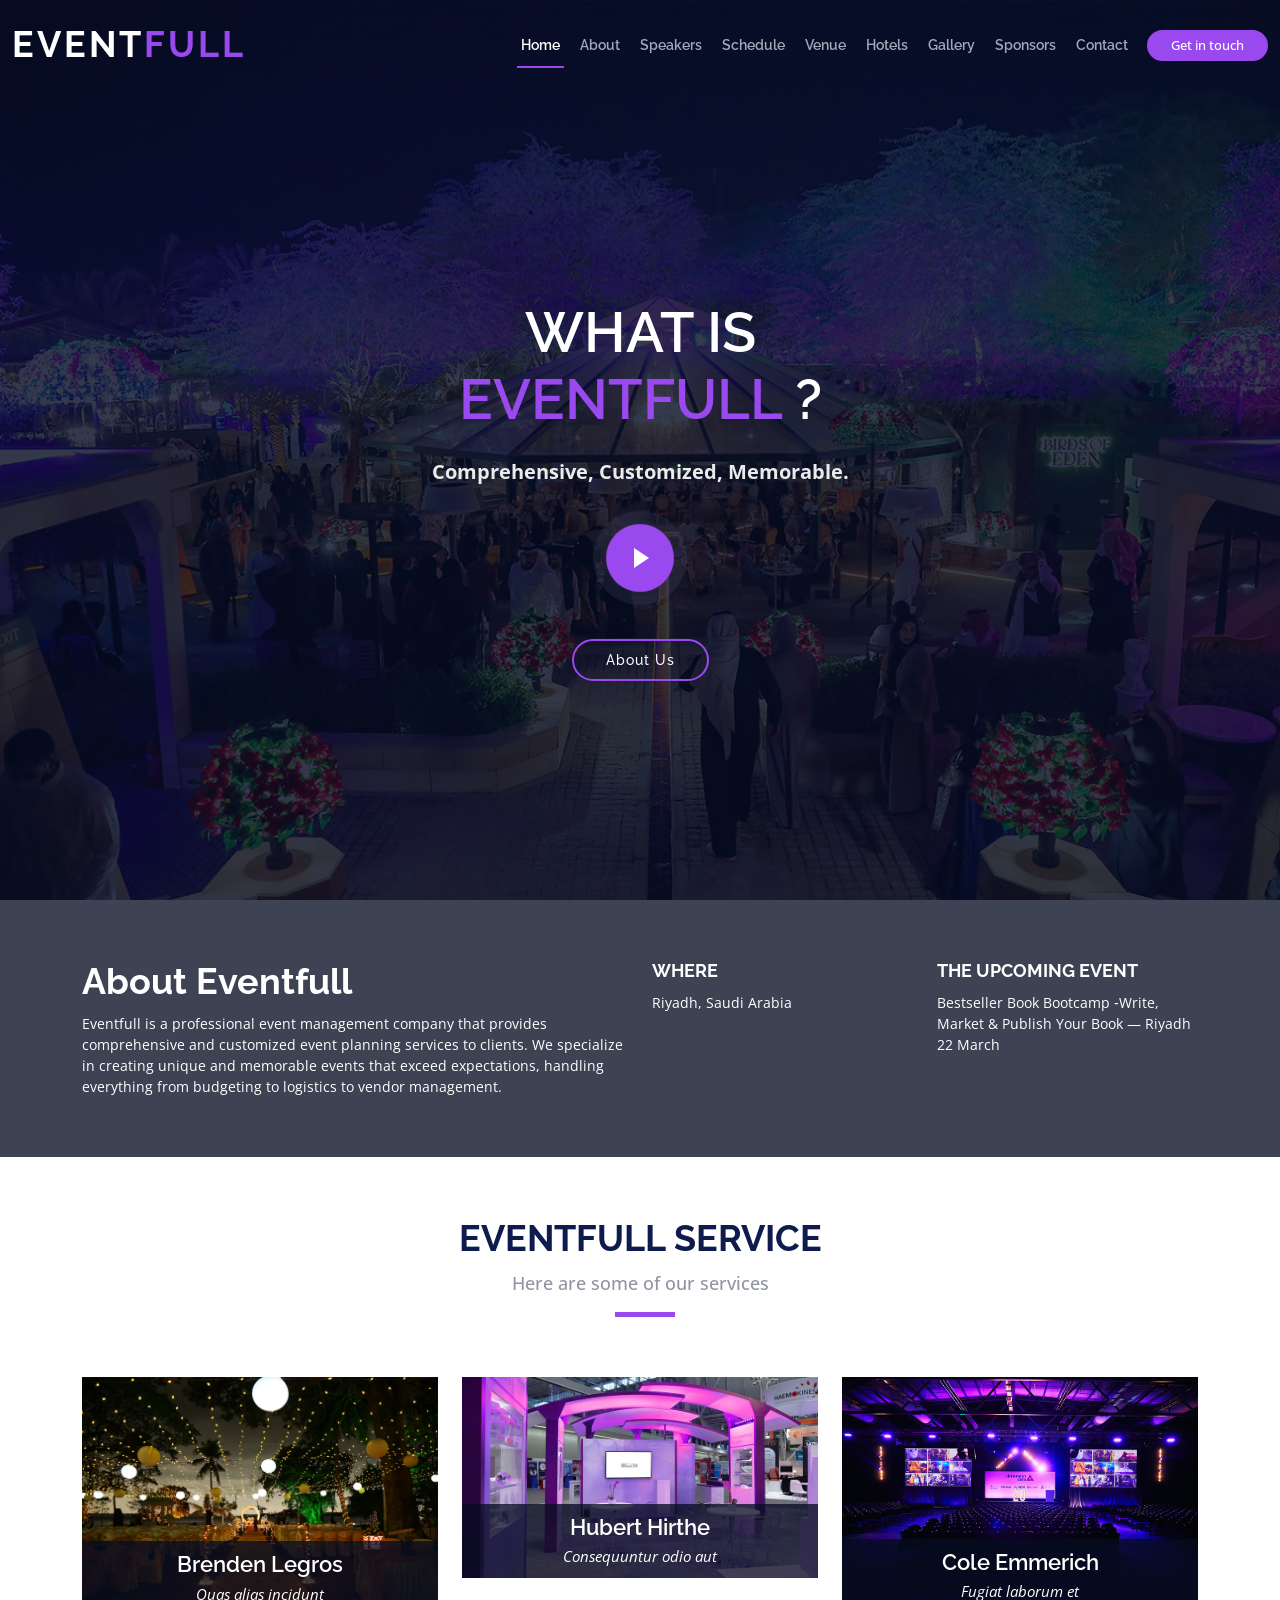
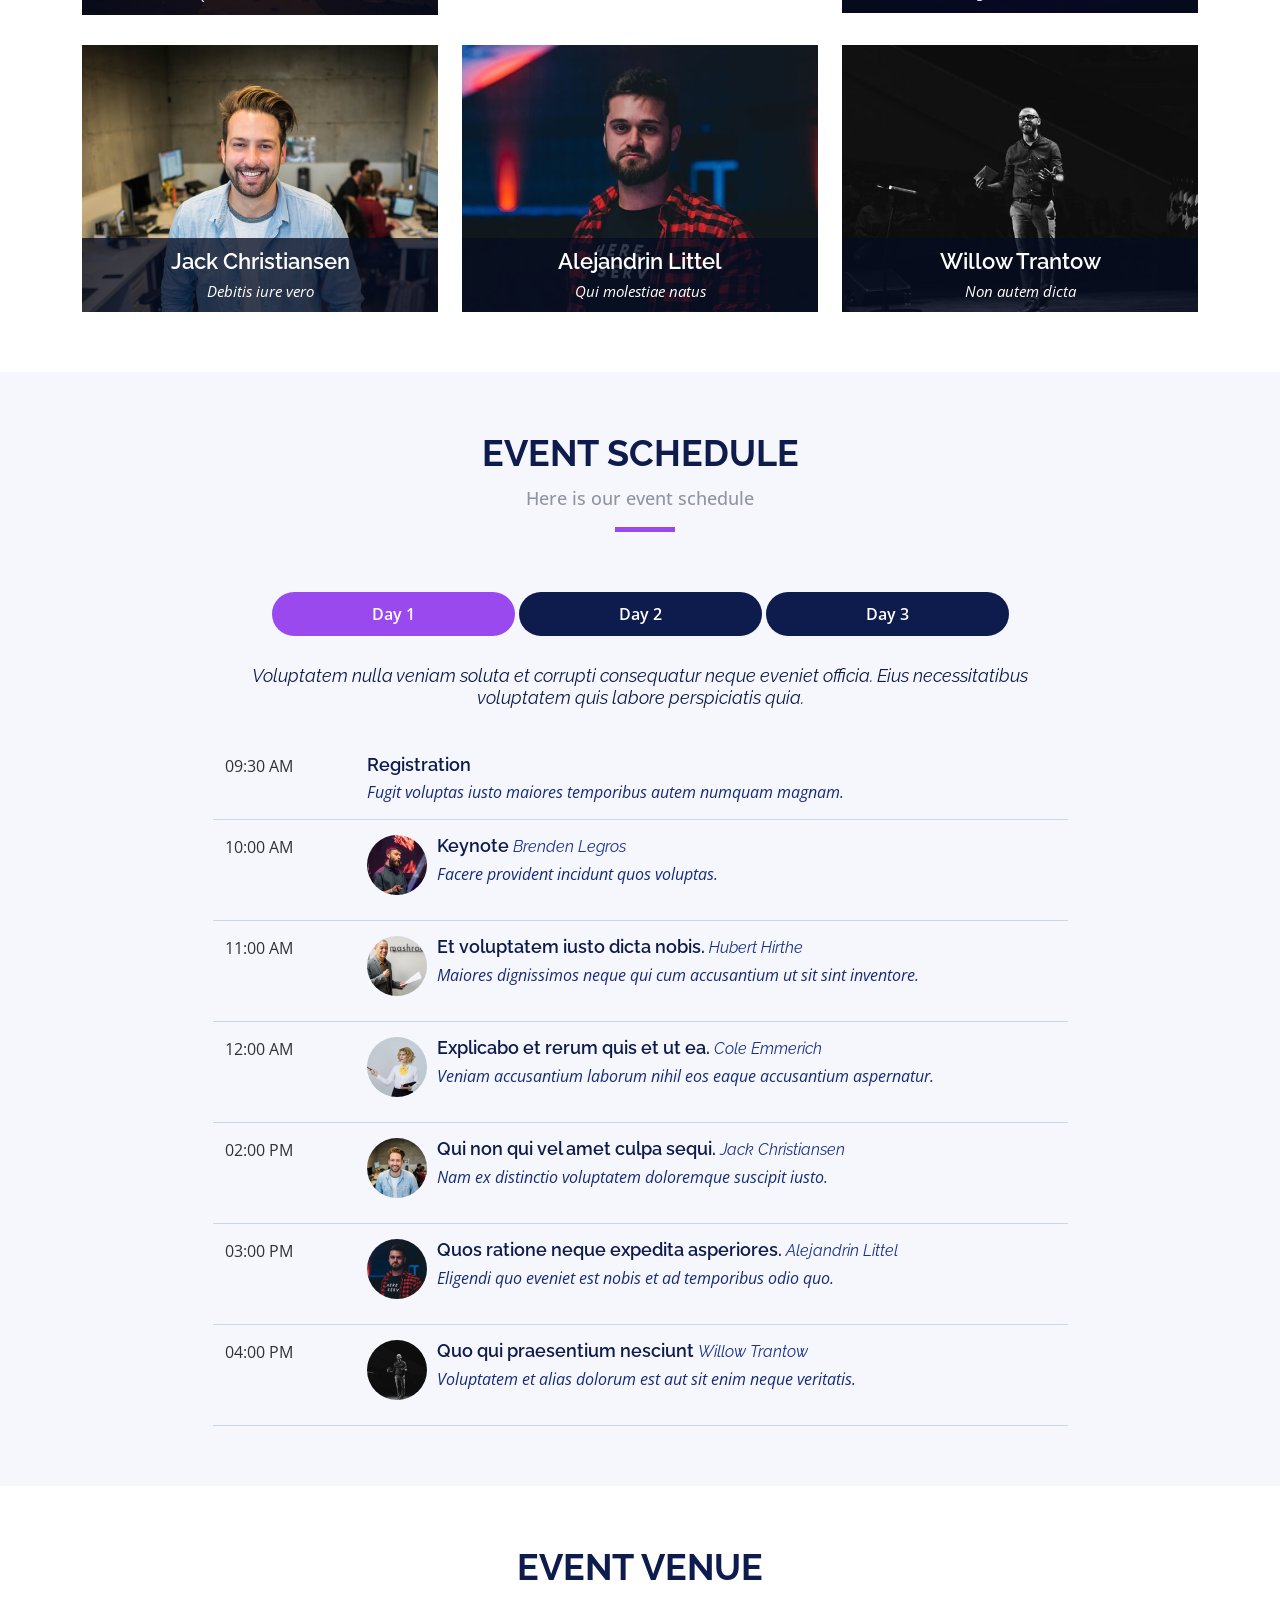
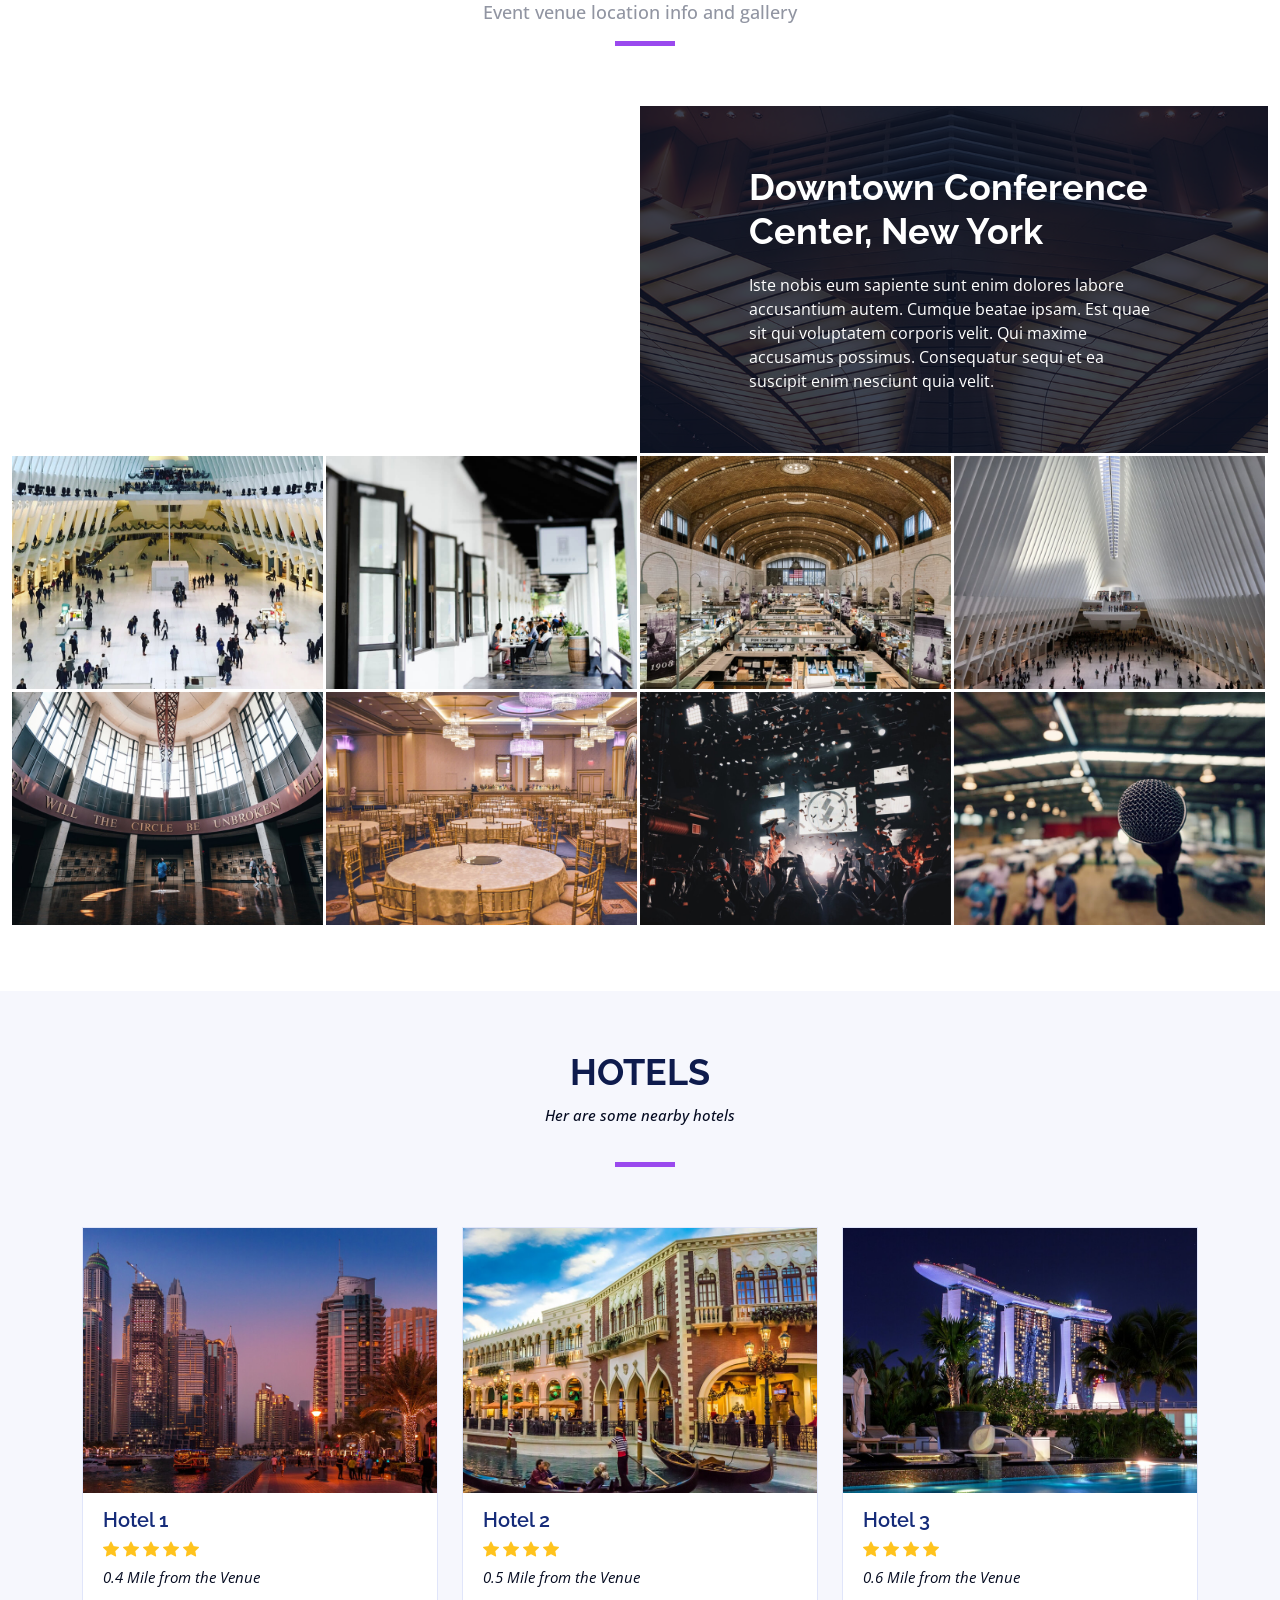
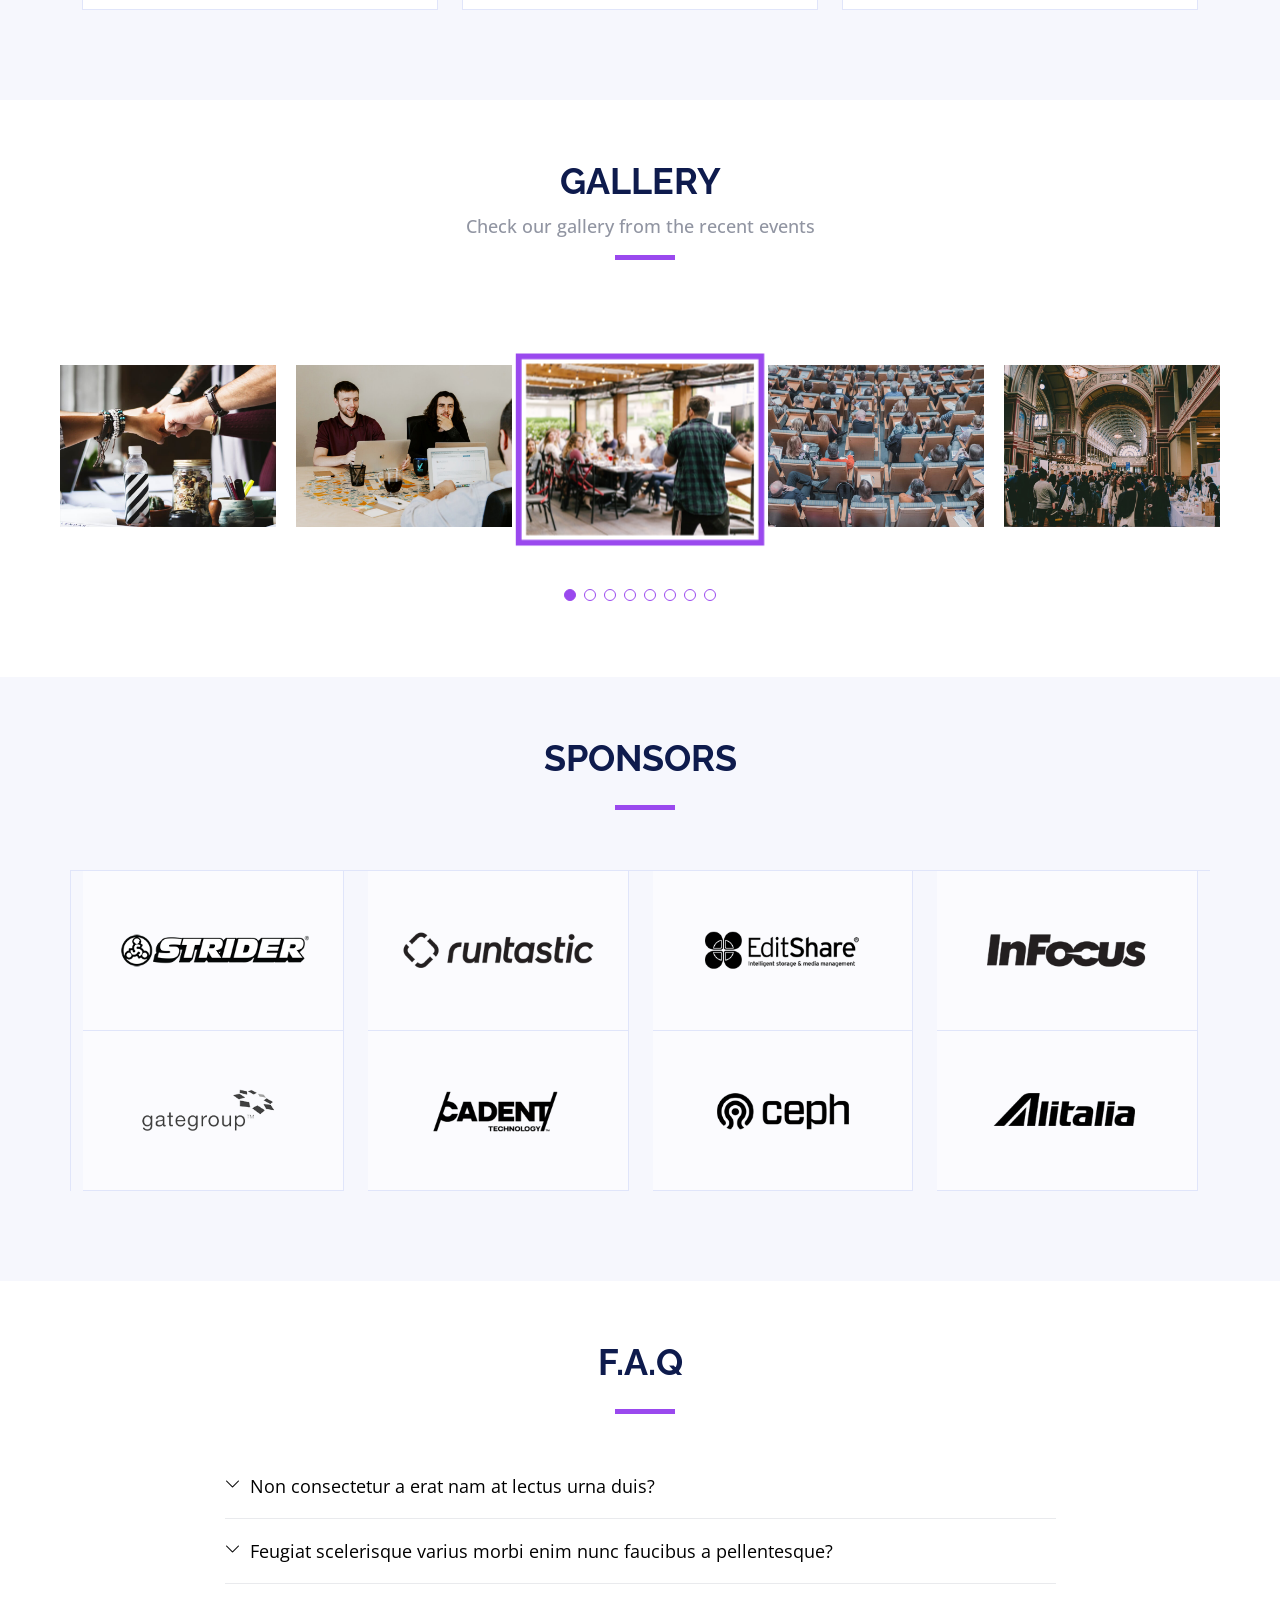
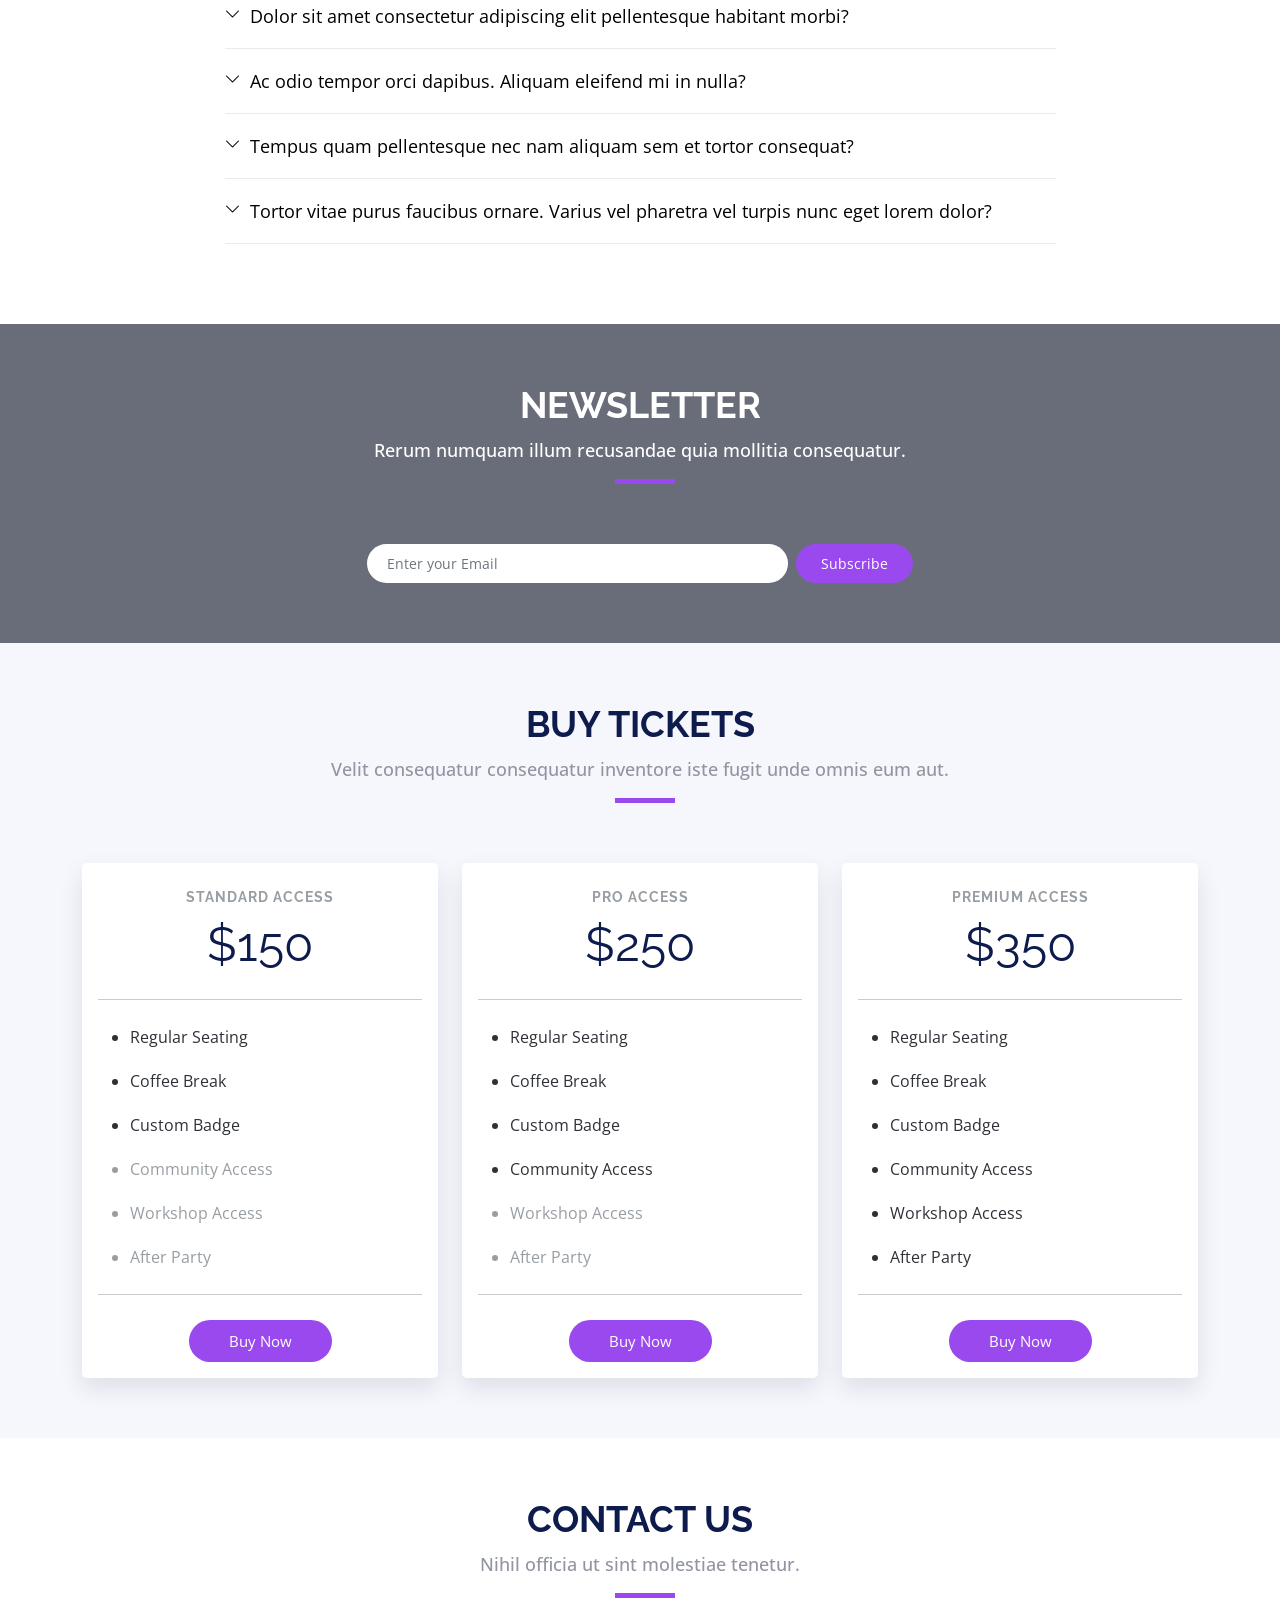
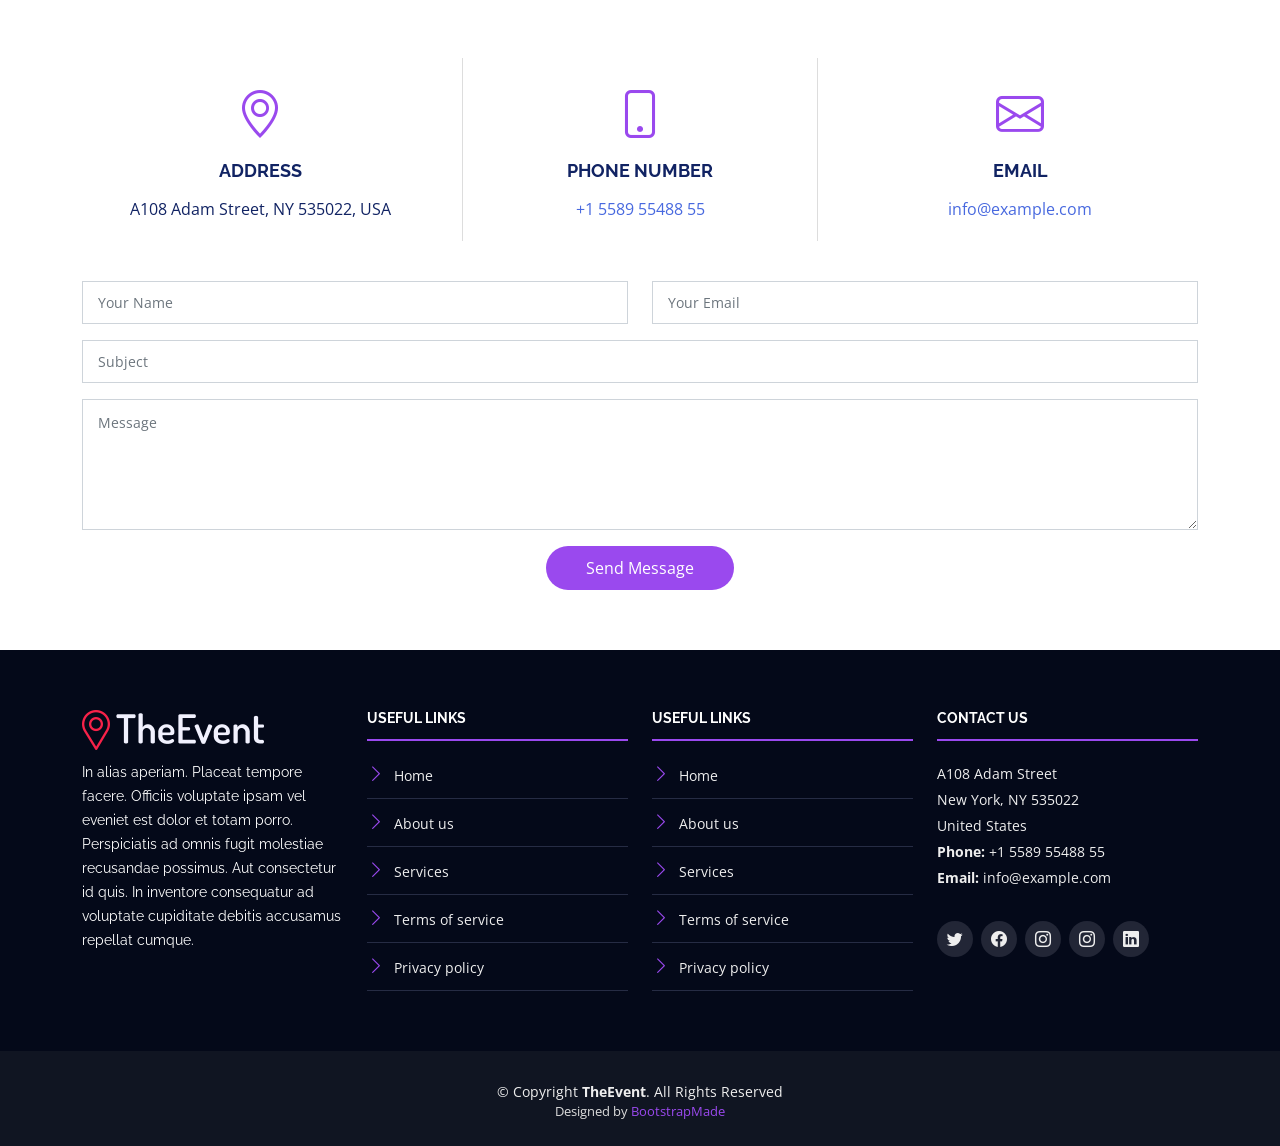
==== commit f5a7cc52: "home page and colors changes" ====
--- a/index.html
+++ b/index.html
@@ -43,8 +43,9 @@
 
       <div id="logo" class="me-auto">
         <!-- Uncomment below if you prefer to use a text logo -->
-        <!-- <h1><a href="index.html">The<span>Event</span></a></h1>-->
-        <a href="index.html" class="scrollto"><img src="assets/img/logo.png" alt="" title=""></a>
+         <h1><a href="index.html">Event<span>full</span></a></h1>
+       <!--<a href="index.html" class="scrollto"><img src="assets/img/logo.png" alt="" title=""></a>-->
+        
       </div>
 
       <nav id="navbar" class="navbar order-last order-lg-0">
@@ -78,7 +79,7 @@
         </ul>
         <i class="bi bi-list mobile-nav-toggle"></i>
       </nav><!-- .navbar -->
-      <a class="buy-tickets scrollto" href="#buy-tickets">Buy Tickets</a>
+      <a class="buy-tickets scrollto" href="#buy-tickets">Get in touch</a>
 
     </div>
   </header><!-- End Header -->
@@ -86,10 +87,10 @@
   <!-- ======= Hero Section ======= -->
   <section id="hero">
     <div class="hero-container" data-aos="zoom-in" data-aos-delay="100">
-      <h1 class="mb-4 pb-0">The Annual<br><span>Marketing</span> Conference</h1>
-      <p class="mb-4 pb-0">10-12 December, Downtown Conference Center, New York</p>
+      <h1 class="mb-4 pb-0">What is<br><span>Eventfull</span> ?</h1>
+      <p class="mb-4 pb-0">Comprehensive, Customized, Memorable.</p>
       <a href="https://www.youtube.com/watch?v=jDDaplaOz7Q" class="glightbox play-btn mb-4"></a>
-      <a href="#about" class="about-btn scrollto">About The Event</a>
+      <a href="#about" class="about-btn scrollto">About Us</a>
     </div>
   </section><!-- End Hero Section -->
 
@@ -100,18 +101,16 @@
       <div class="container" data-aos="fade-up">
         <div class="row">
           <div class="col-lg-6">
-            <h2>About The Event</h2>
-            <p>Sed nam ut dolor qui repellendus iusto odit. Possimus inventore eveniet accusamus error amet eius aut
-              accusantium et. Non odit consequatur repudiandae sequi ea odio molestiae. Enim possimus sunt inventore in
-              est ut optio sequi unde.</p>
+            <h2>About Eventfull</h2>
+            <p>Eventfull is a professional event management company that provides comprehensive and customized event planning services to clients. We specialize in creating unique and memorable events that exceed expectations, handling everything from budgeting to logistics to vendor management.</p>
           </div>
           <div class="col-lg-3">
             <h3>Where</h3>
-            <p>Downtown Conference Center, New York</p>
+            <p>Riyadh, Saudi Arabia</p>
           </div>
           <div class="col-lg-3">
-            <h3>When</h3>
-            <p>Monday to Wednesday<br>10-12 December</p>
+            <h3>The Upcoming event</h3>
+            <p>Bestseller Book Bootcamp ‑Write, Market & Publish Your Book — Riyadh<br>22 March</p>
           </div>
         </div>
       </div>
@@ -121,14 +120,14 @@
     <section id="speakers">
       <div class="container" data-aos="fade-up">
         <div class="section-header">
-          <h2>Event Speakers</h2>
-          <p>Here are some of our speakers</p>
+          <h2>Eventfull service</h2>
+          <p>Here are some of our services</p>
         </div>
 
         <div class="row">
           <div class="col-lg-4 col-md-6">
             <div class="speaker" data-aos="fade-up" data-aos-delay="100">
-              <img src="assets/img/speakers/1.jpg" alt="Speaker 1" class="img-fluid">
+              <img src="assets/img/speakers/event1.jpg" alt="Speaker 1" class="img-fluid">
               <div class="details">
                 <h3><a href="speaker-details.html">Brenden Legros</a></h3>
                 <p>Quas alias incidunt</p>
@@ -143,7 +142,7 @@
           </div>
           <div class="col-lg-4 col-md-6">
             <div class="speaker" data-aos="fade-up" data-aos-delay="200">
-              <img src="assets/img/speakers/2.jpg" alt="Speaker 2" class="img-fluid">
+              <img src="assets/img/speakers/event2.jpg" alt="Speaker 2" class="img-fluid">
               <div class="details">
                 <h3><a href="speaker-details.html">Hubert Hirthe</a></h3>
                 <p>Consequuntur odio aut</p>
@@ -158,7 +157,7 @@
           </div>
           <div class="col-lg-4 col-md-6">
             <div class="speaker" data-aos="fade-up" data-aos-delay="300">
-              <img src="assets/img/speakers/3.jpg" alt="Speaker 3" class="img-fluid">
+              <img src="assets/img/speakers/event3.jpg" alt="Speaker 3" class="img-fluid">
               <div class="details">
                 <h3><a href="speaker-details.html">Cole Emmerich</a></h3>
                 <p>Fugiat laborum et</p>
--- a/assets/css/style.css
+++ b/assets/css/style.css
@@ -16,7 +16,7 @@
 }
 
 a {
-  color: #f82249;
+  color: #9a49ee;
   text-decoration: none;
   transition: 0.5s;
 }
@@ -24,7 +24,7 @@
 a:hover,
 a:active,
 a:focus {
-  color: #f8234a;
+  color: #9a49ee;
   outline: none;
   text-decoration: none;
 }
@@ -61,6 +61,7 @@
   height: 100%;
   overflow: visible;
   background: #fff url("../img/preloader.svg") no-repeat center center;
+
 }
 
 /*--------------------------------------------------------------
@@ -73,7 +74,7 @@
   right: 15px;
   bottom: 15px;
   z-index: 996;
-  background: #f82249;
+  background: #9a49ee;
   width: 40px;
   height: 40px;
   border-radius: 50px;
@@ -87,7 +88,7 @@
 }
 
 .back-to-top:hover {
-  background: #f94a6a;
+  background: #9a49ee;
   color: #fff;
 }
 
@@ -110,7 +111,7 @@
   display: block;
   width: 60px;
   height: 5px;
-  background: #f82249;
+  background: #9a49ee;
   bottom: 0;
   left: calc(50% - 25px);
 }
@@ -165,7 +166,7 @@
 }
 
 #header #logo h1 span {
-  color: #f82249;
+  color: #9a49ee;
 }
 
 #header #logo h1 a,
@@ -190,11 +191,11 @@
 --------------------------------------------------------------*/
 .buy-tickets {
   color: #fff;
-  background: #f82249;
+  background: #9a49ee;
   padding: 7px 22px;
   margin: 0 0 0 15px;
   border-radius: 50px;
-  border: 2px solid #f82249;
+  border: 2px solid #9a49ee;
   transition: all ease-in-out 0.3s;
   font-weight: 500;
   line-height: 1;
@@ -273,7 +274,7 @@
   height: 2px;
   bottom: -6px;
   left: 0;
-  background-color: #f82249;
+  background-color: #9a49ee;
   visibility: hidden;
   transition: all 0.3s ease-in-out 0s;
 }
@@ -325,7 +326,7 @@
 .navbar .dropdown ul a:hover,
 .navbar .dropdown ul .active:hover,
 .navbar .dropdown ul li:hover>a {
-  color: #f82249;
+  color: #9a49ee;
 }
 
 .navbar .dropdown:hover>ul {
@@ -430,7 +431,7 @@
 .navbar-mobile a:hover,
 .navbar-mobile .active,
 .navbar-mobile li:hover>a {
-  color: #f82249;
+  color: #9a49ee;
 }
 
 .navbar-mobile .getstarted,
@@ -465,7 +466,7 @@
 .navbar-mobile .dropdown ul a:hover,
 .navbar-mobile .dropdown ul .active:hover,
 .navbar-mobile .dropdown ul li:hover>a {
-  color: #f82249;
+  color: #9a49ee;
 }
 
 .navbar-mobile .dropdown>.dropdown-active {
@@ -478,7 +479,7 @@
 #hero {
   width: 100%;
   height: 100vh;
-  background: url(../img/hero-bg.jpg) top center;
+  background: url(../img/hero-bg.png) top center;
   background-size: cover;
   overflow: hidden;
   position: relative;
@@ -529,7 +530,7 @@
 }
 
 #hero h1 span {
-  color: #f82249;
+  color: #9a49ee;
 }
 
 @media (max-width: 991px) {
@@ -553,7 +554,7 @@
 #hero .play-btn {
   width: 94px;
   height: 94px;
-  background: radial-gradient(#f82249 50%, rgba(101, 111, 150, 0.15) 52%);
+  background: radial-gradient(#9a49ee 50%, rgba(101, 111, 150, 0.15) 52%);
   border-radius: 50%;
   display: block;
   position: relative;
@@ -594,7 +595,7 @@
 }
 
 #hero .play-btn:hover::after {
-  border-left: 15px solid #f82249;
+  border-left: 15px solid #9a49ee;
   transform: scale(20);
 }
 
@@ -628,11 +629,11 @@
   margin: 10px;
   color: #fff;
   animation-delay: 0.8s;
-  border: 2px solid #f82249;
+  border: 2px solid #9a49ee;
 }
 
 #hero .about-btn:hover {
-  background: #f82249;
+  background: #9a49ee;
   color: #fff;
 }
 
@@ -652,7 +653,7 @@
 # About Section
 --------------------------------------------------------------*/
 #about {
-  background: url("../img/about-bg.jpg");
+  background: url("../img/about2-bg.jpg");
   background-size: cover;
   overflow: hidden;
   position: relative;
@@ -749,7 +750,7 @@
 }
 
 #speakers .speaker .details a:hover {
-  color: #f82249;
+  color: #9a49ee;
 }
 
 #speakers .speaker:hover .details {
@@ -786,7 +787,7 @@
 }
 
 #speakers-details .details .social a:hover {
-  background: #f82249;
+  background: #9a49ee;
   color: #fff;
 }
 
@@ -849,7 +850,7 @@
 }
 
 #schedule .nav-tabs a.active {
-  background-color: #f82249;
+  background-color: #9a49ee;
   color: #fff;
 }
 
@@ -1029,7 +1030,7 @@
 }
 
 #hotels a:hover {
-  color: #f82249;
+  color: #9a49ee;
 }
 
 #hotels .stars {
@@ -1067,11 +1068,11 @@
   height: 12px;
   background-color: #fff;
   opacity: 1;
-  border: 1px solid #f82249;
+  border: 1px solid #9a49ee;
 }
 
 #gallery .swiper-pagination .swiper-pagination-bullet-active {
-  background-color: #f82249;
+  background-color: #9a49ee;
 }
 
 #gallery .swiper-slide-active {
@@ -1084,7 +1085,7 @@
   }
 
   #gallery .swiper-slide-active {
-    border: 5px solid #f82249;
+    border: 5px solid #9a49ee;
     padding: 4px;
     background: #fff;
     z-index: 1;
@@ -1147,7 +1148,7 @@
 #faq .faq-list .question {
   display: block;
   position: relative;
-  font-family: #f82249;
+  font-family: #9a49ee;
   font-size: 18px;
   line-height: 24px;
   font-weight: 400;
@@ -1178,7 +1179,7 @@
 }
 
 #faq .faq-list .collapsed:hover {
-  color: #f82249;
+  color: #9a49ee;
 }
 
 #faq .faq-list .collapsed .icon-show {
@@ -1244,7 +1245,7 @@
   border: 0;
   padding: 9px 25px;
   cursor: pointer;
-  background: #f82249;
+  background: #9a49ee;
   color: #fff;
   transition: all 0.3s ease;
   outline: none;
@@ -1309,7 +1310,7 @@
   border-radius: 50px;
   padding: 10px 40px;
   transition: all 0.2s;
-  background-color: #f82249;
+  background-color: #9a49ee;
   border: 0;
   color: #fff;
 }
@@ -1328,7 +1329,7 @@
   border-radius: 50px;
   padding: 10px 40px;
   transition: all 0.2s;
-  background-color: #f82249;
+  background-color: #9a49ee;
   border: 0;
   color: #fff;
 }
@@ -1353,7 +1354,7 @@
   font-size: 48px;
   display: inline-block;
   margin-bottom: 10px;
-  color: #f82249;
+  color: #9a49ee;
 }
 
 #contact .contact-info address,
@@ -1375,7 +1376,7 @@
 }
 
 #contact .contact-info a:hover {
-  color: #f82249;
+  color: #9a49ee;
 }
 
 #contact .contact-address,
@@ -1450,7 +1451,7 @@
 
 #contact .php-email-form input:focus,
 #contact .php-email-form textarea:focus {
-  border-color: #f82249;
+  border-color: #9a49ee;
 }
 
 #contact .php-email-form input {
@@ -1462,7 +1463,7 @@
 }
 
 #contact .php-email-form button[type=submit] {
-  background: #f82249;
+  background: #9a49ee;
   border: 0;
   padding: 10px 40px;
   color: #fff;
@@ -1548,7 +1549,7 @@
 }
 
 #footer .footer-top .social-links a:hover {
-  background: #f82249;
+  background: #9a49ee;
   color: #fff;
 }
 
@@ -1559,7 +1560,7 @@
   text-transform: uppercase;
   position: relative;
   padding-bottom: 12px;
-  border-bottom: 2px solid #f82249;
+  border-bottom: 2px solid #9a49ee;
 }
 
 #footer .footer-top .footer-links {
@@ -1574,7 +1575,7 @@
 
 #footer .footer-top .footer-links ul i {
   padding-right: 5px;
-  color: #f82249;
+  color: #9a49ee;
   font-size: 18px;
 }
 
@@ -1592,7 +1593,7 @@
 }
 
 #footer .footer-top .footer-links ul a:hover {
-  color: #f82249;
+  color: #9a49ee;
 }
 
 #footer .footer-top .footer-contact {
@@ -1614,7 +1615,7 @@
 }
 
 #footer .footer-top .footer-newsletter input[type=submit] {
-  background: #f82249;
+  background: #9a49ee;
   border: 0;
   width: 35%;
   padding: 6px 0;
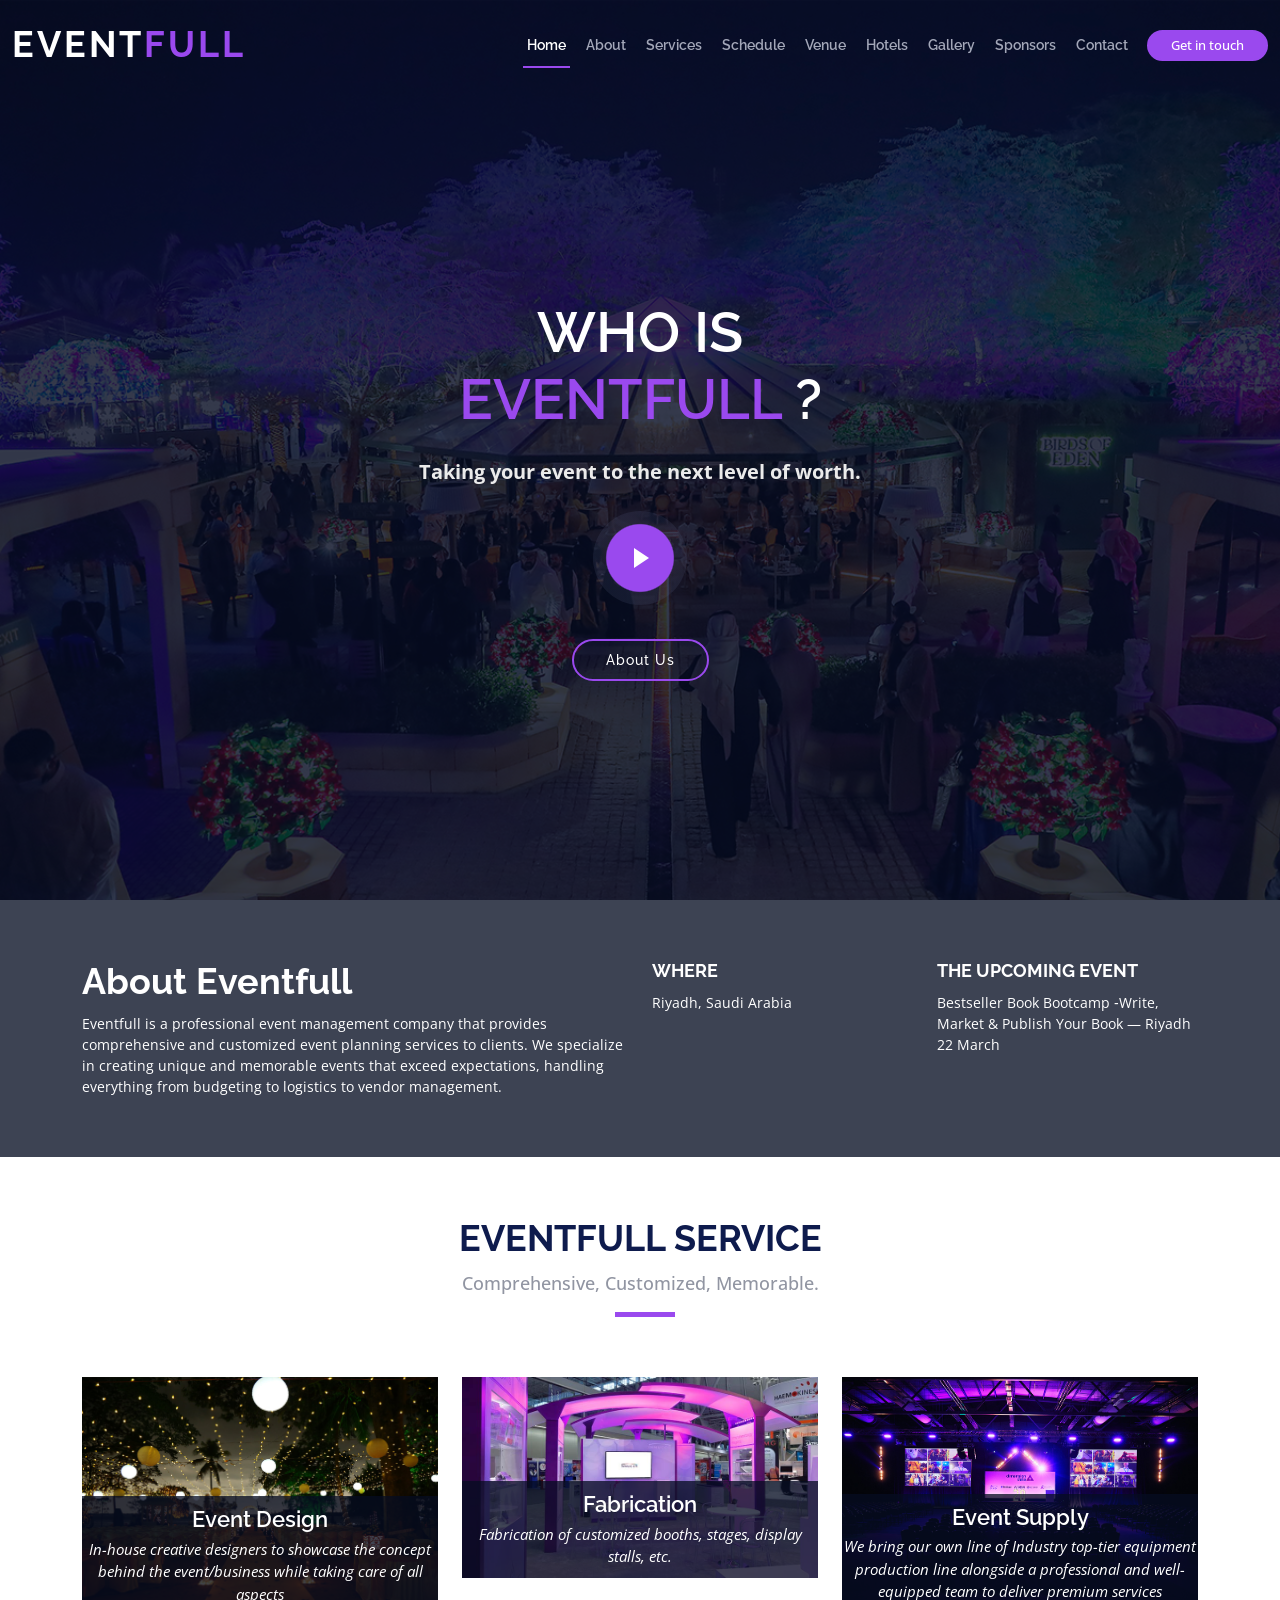
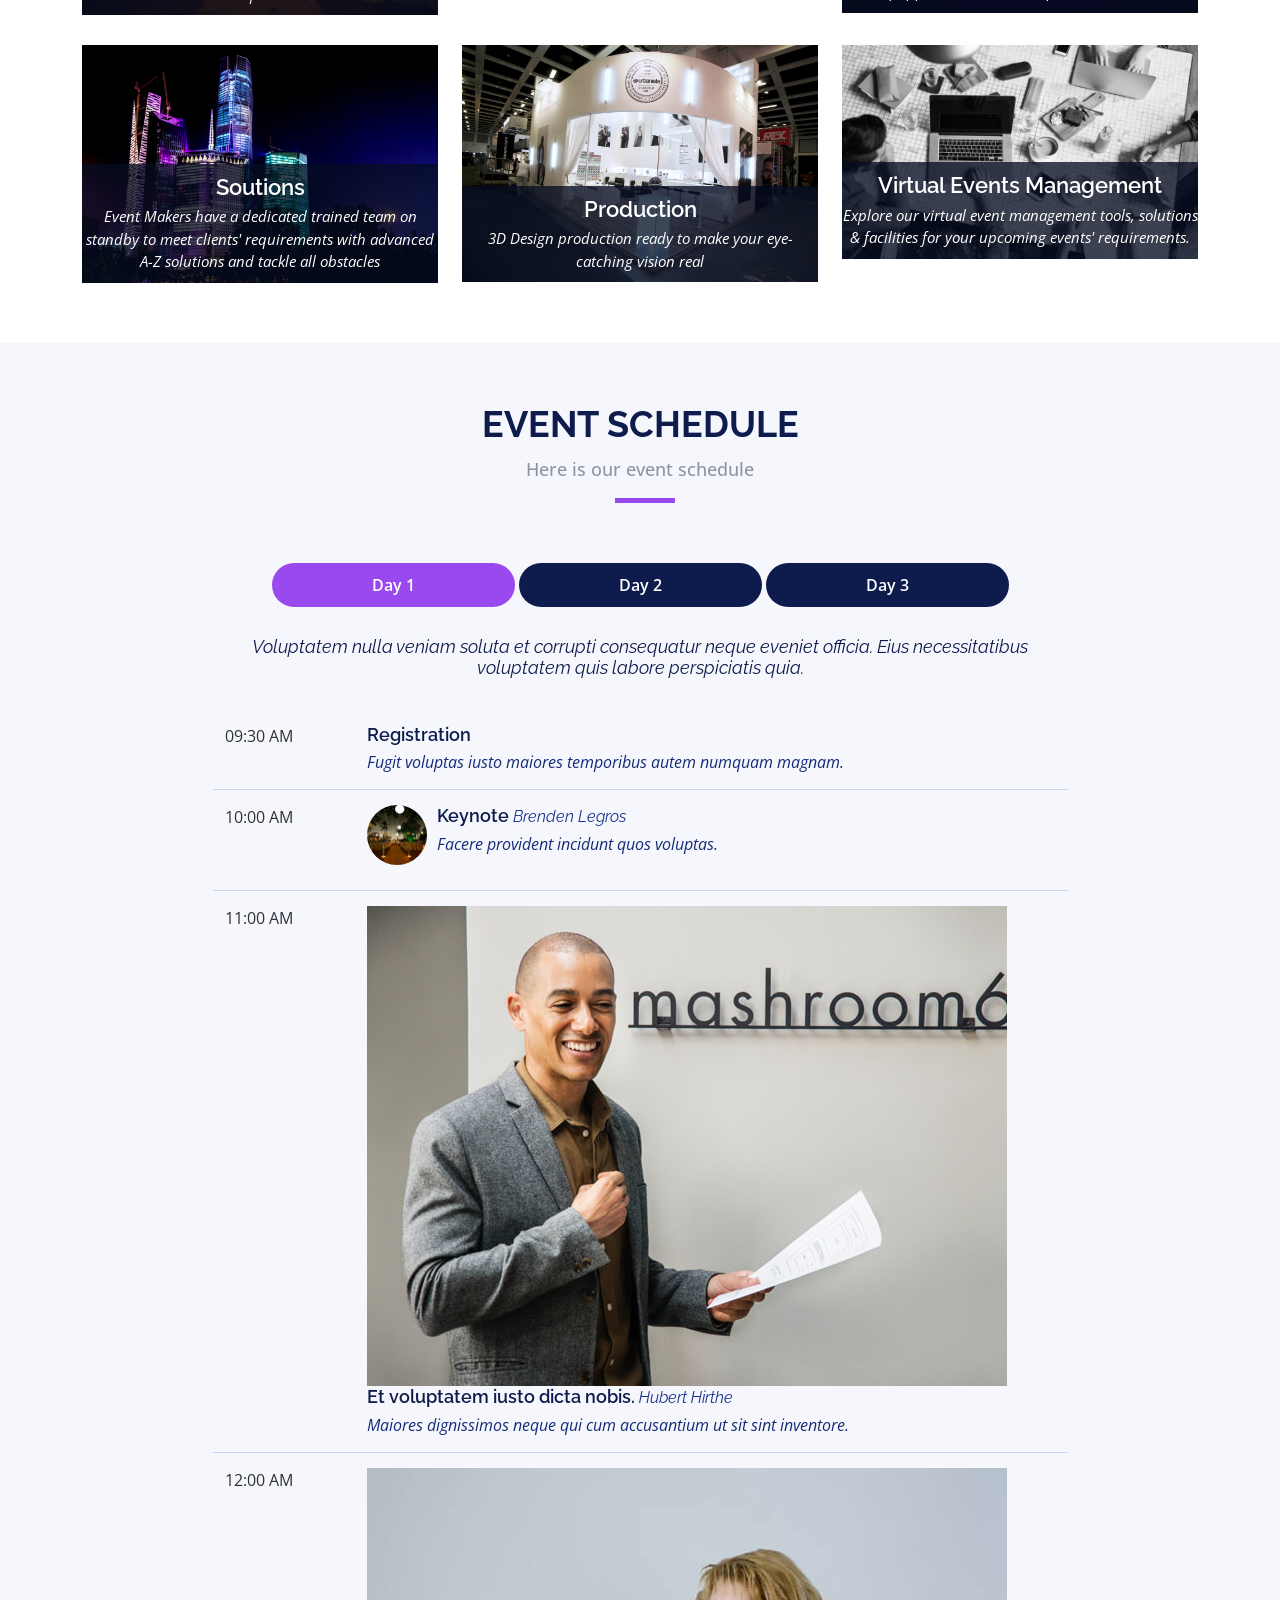
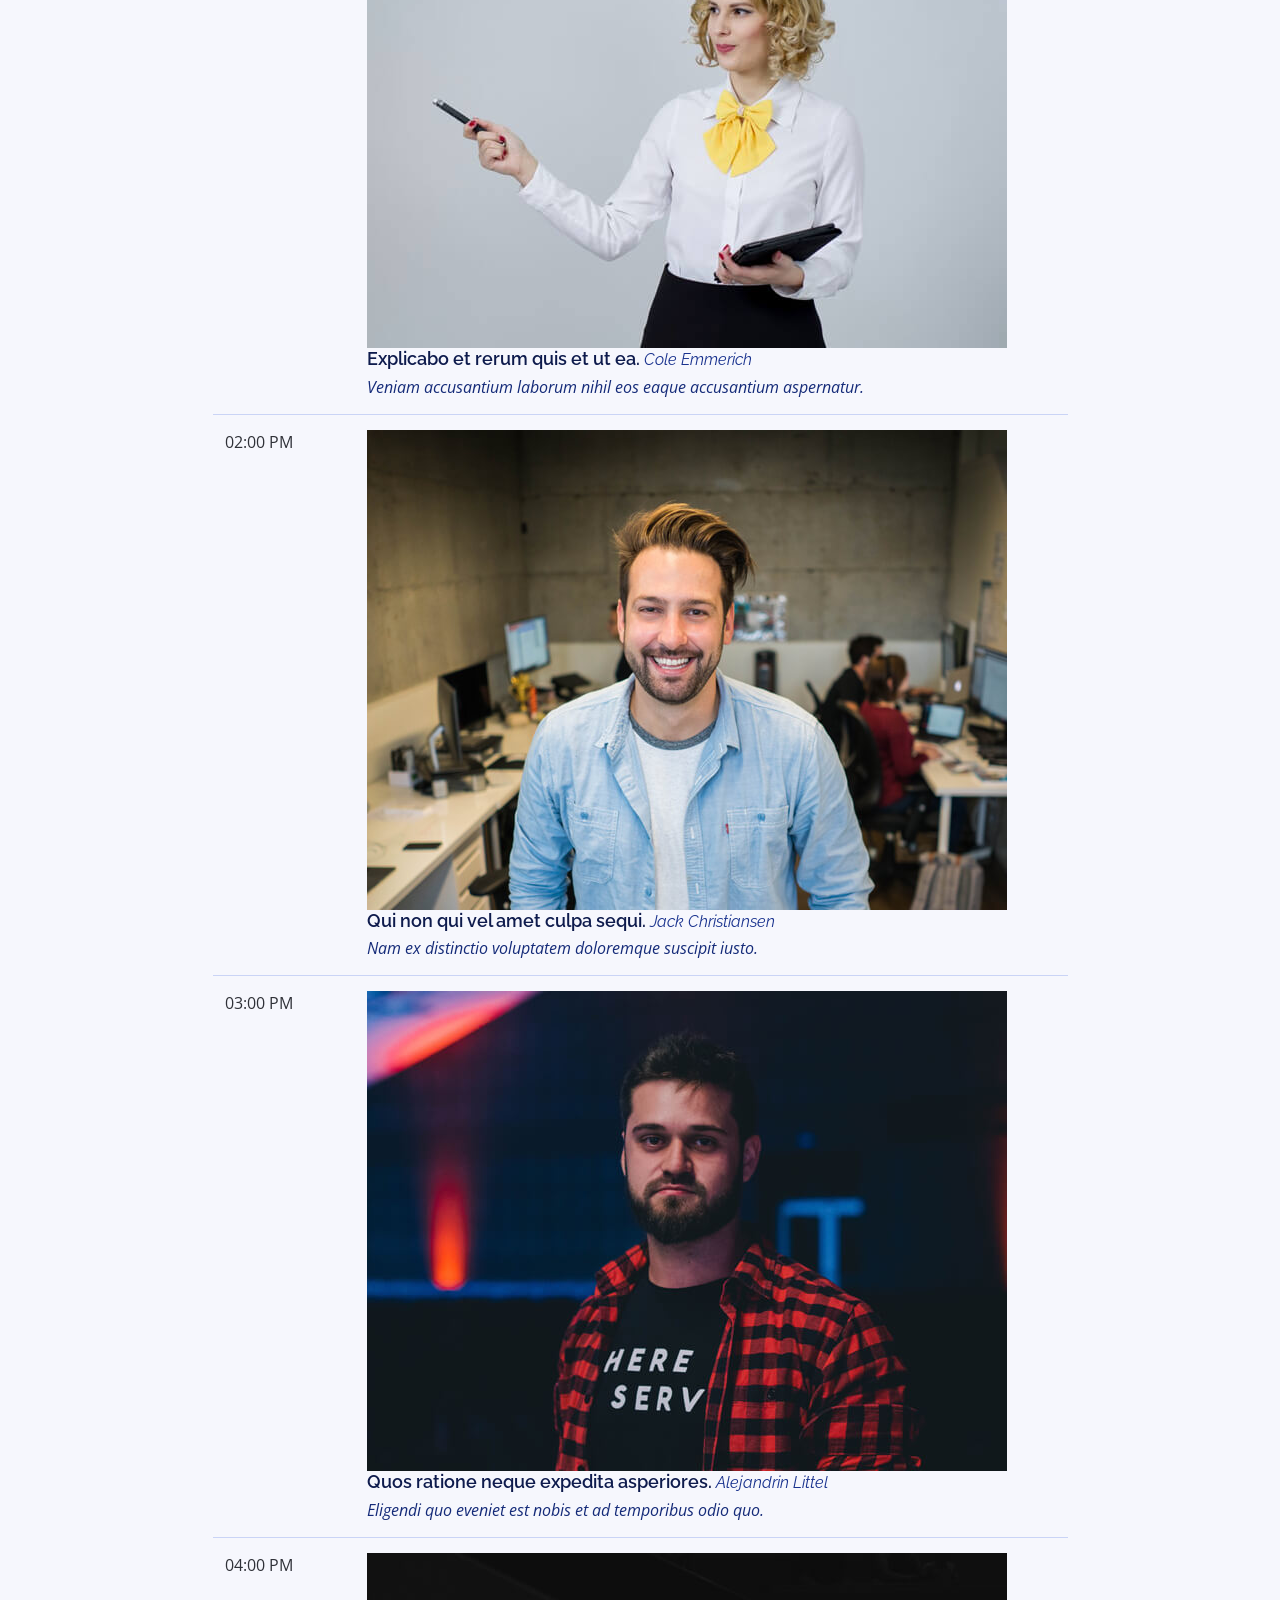
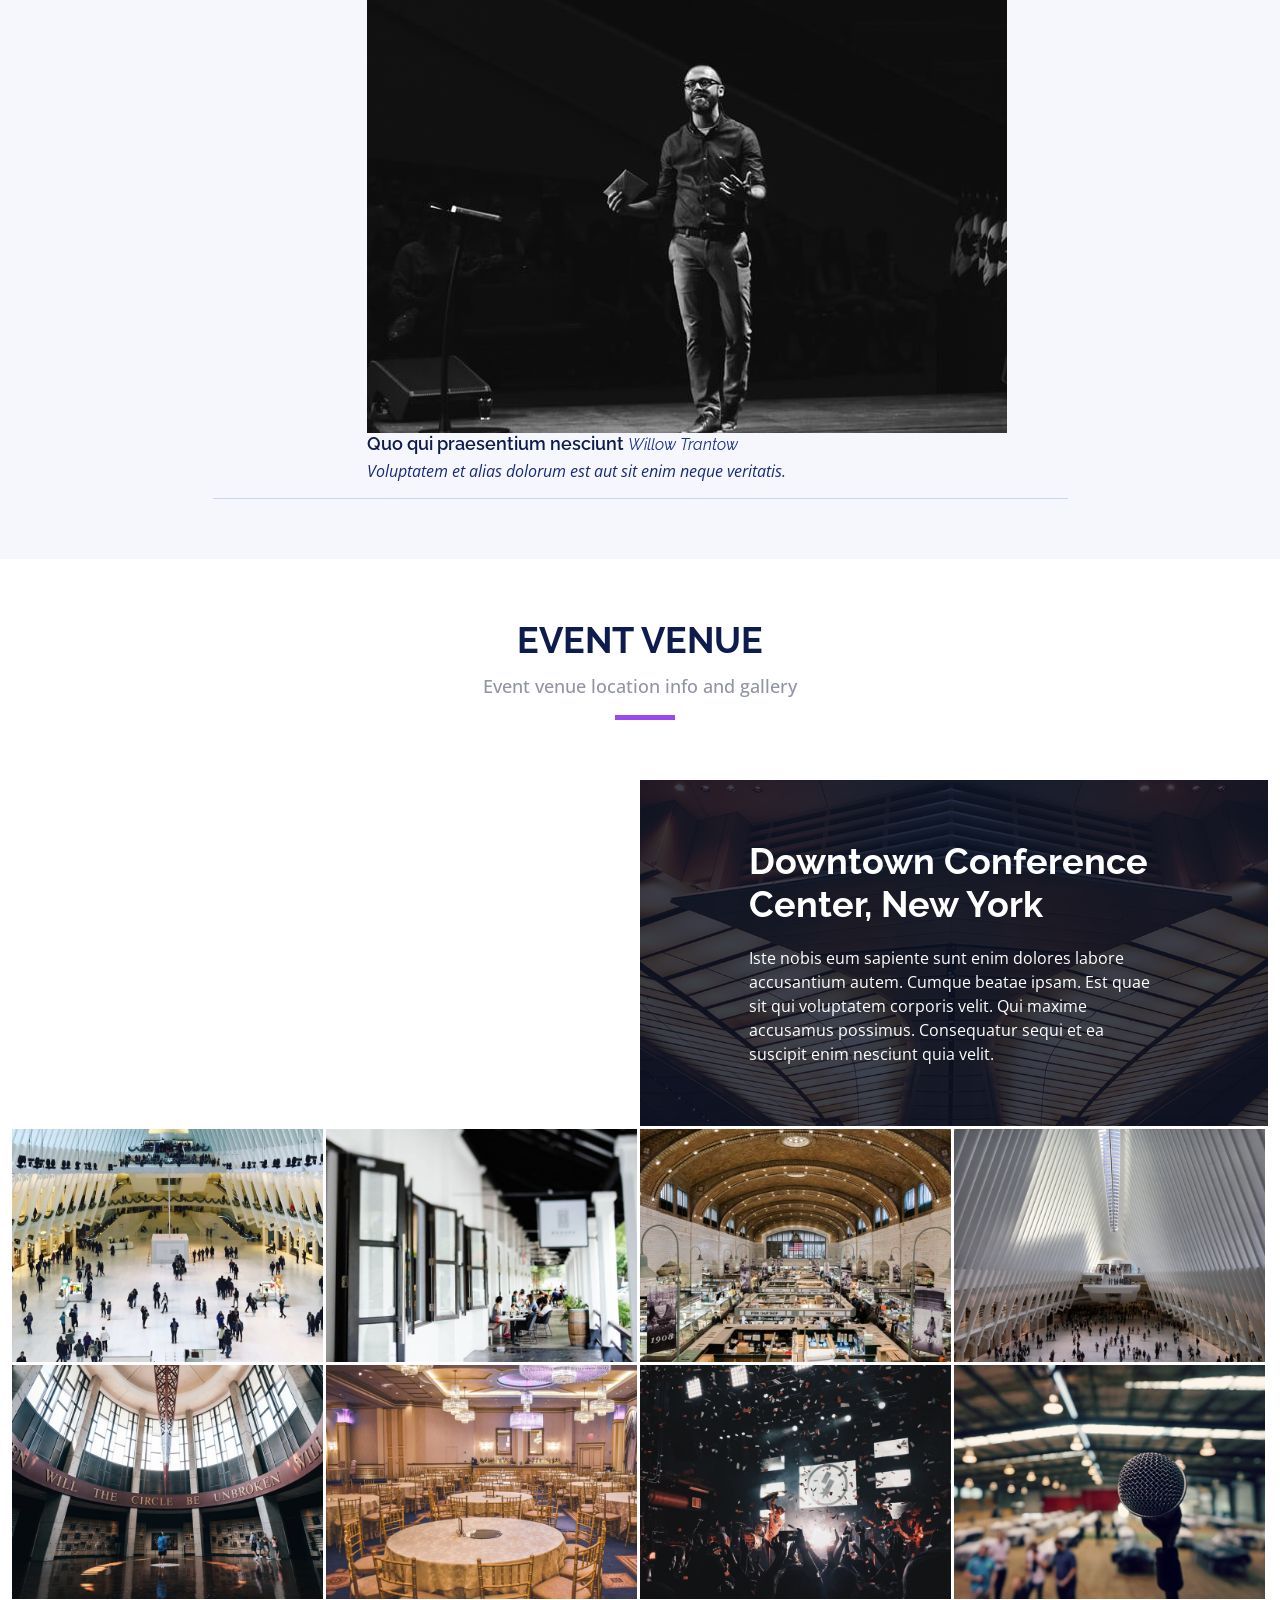
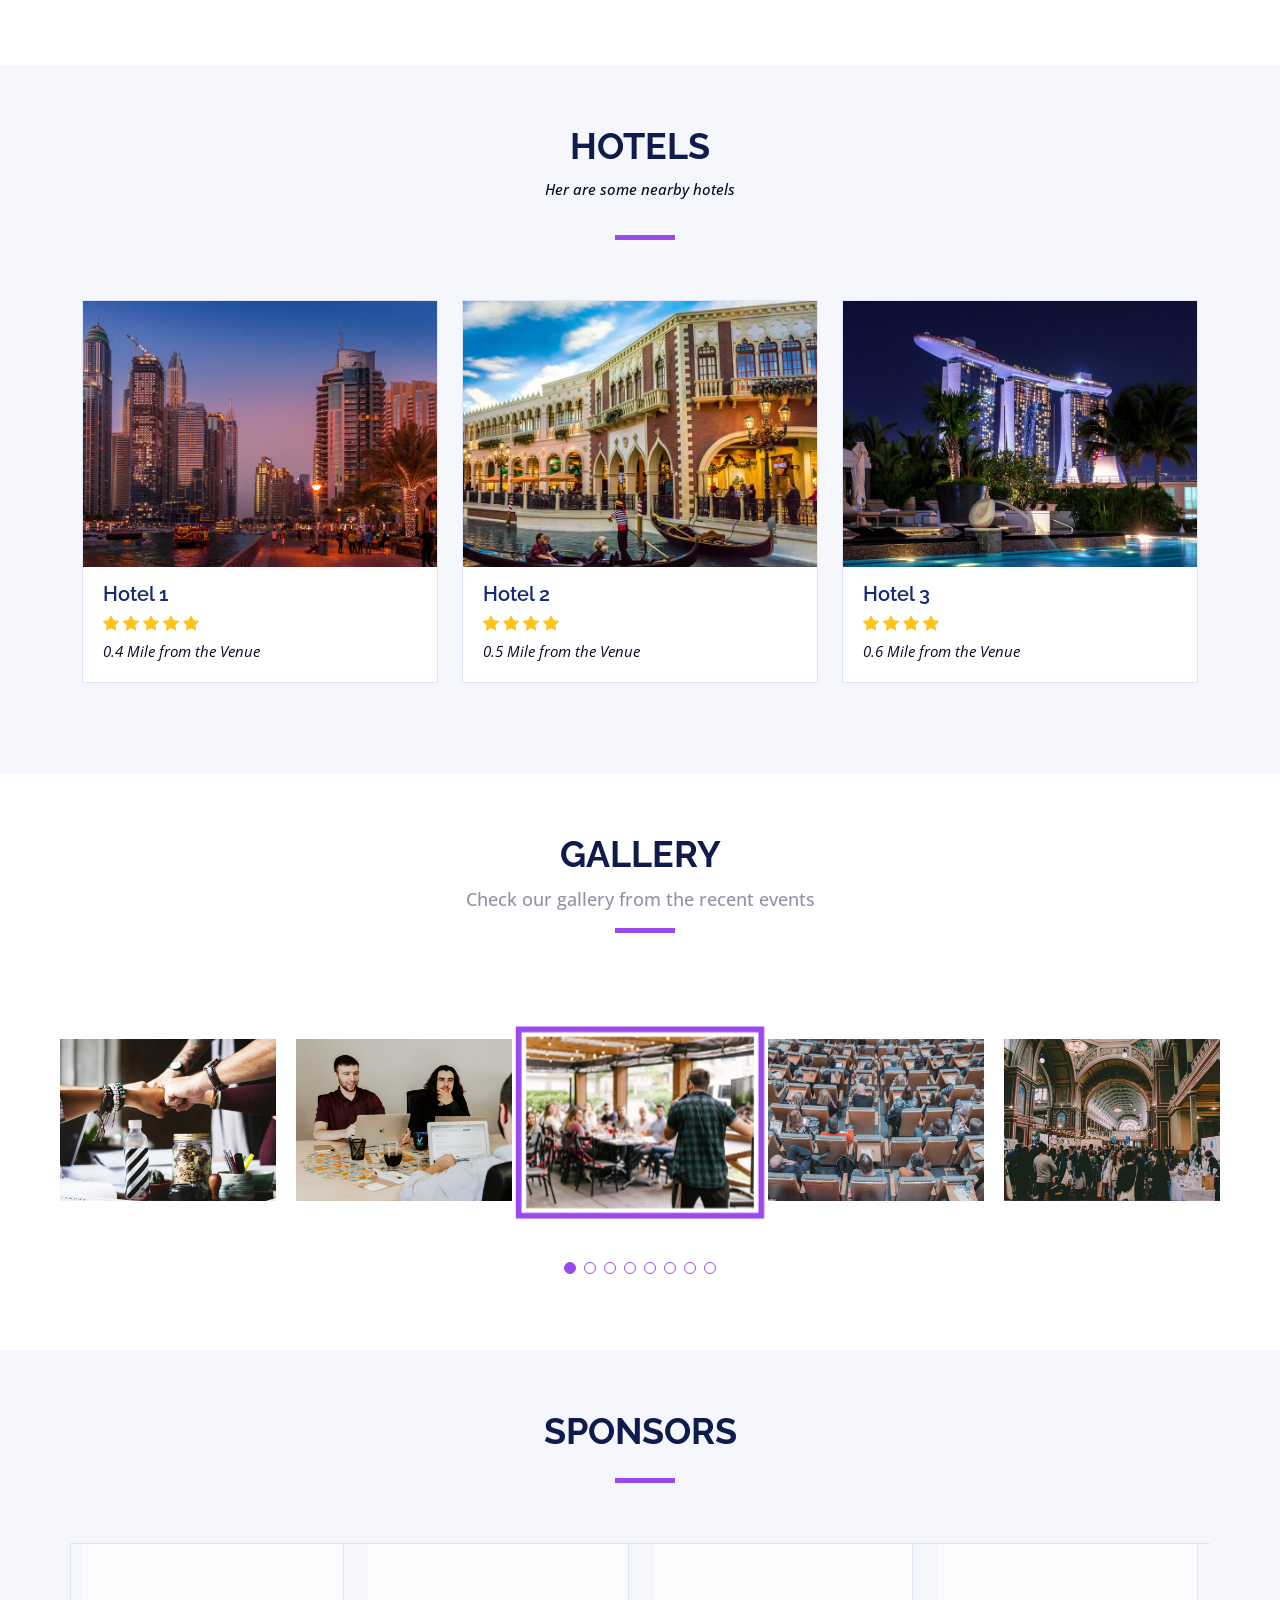
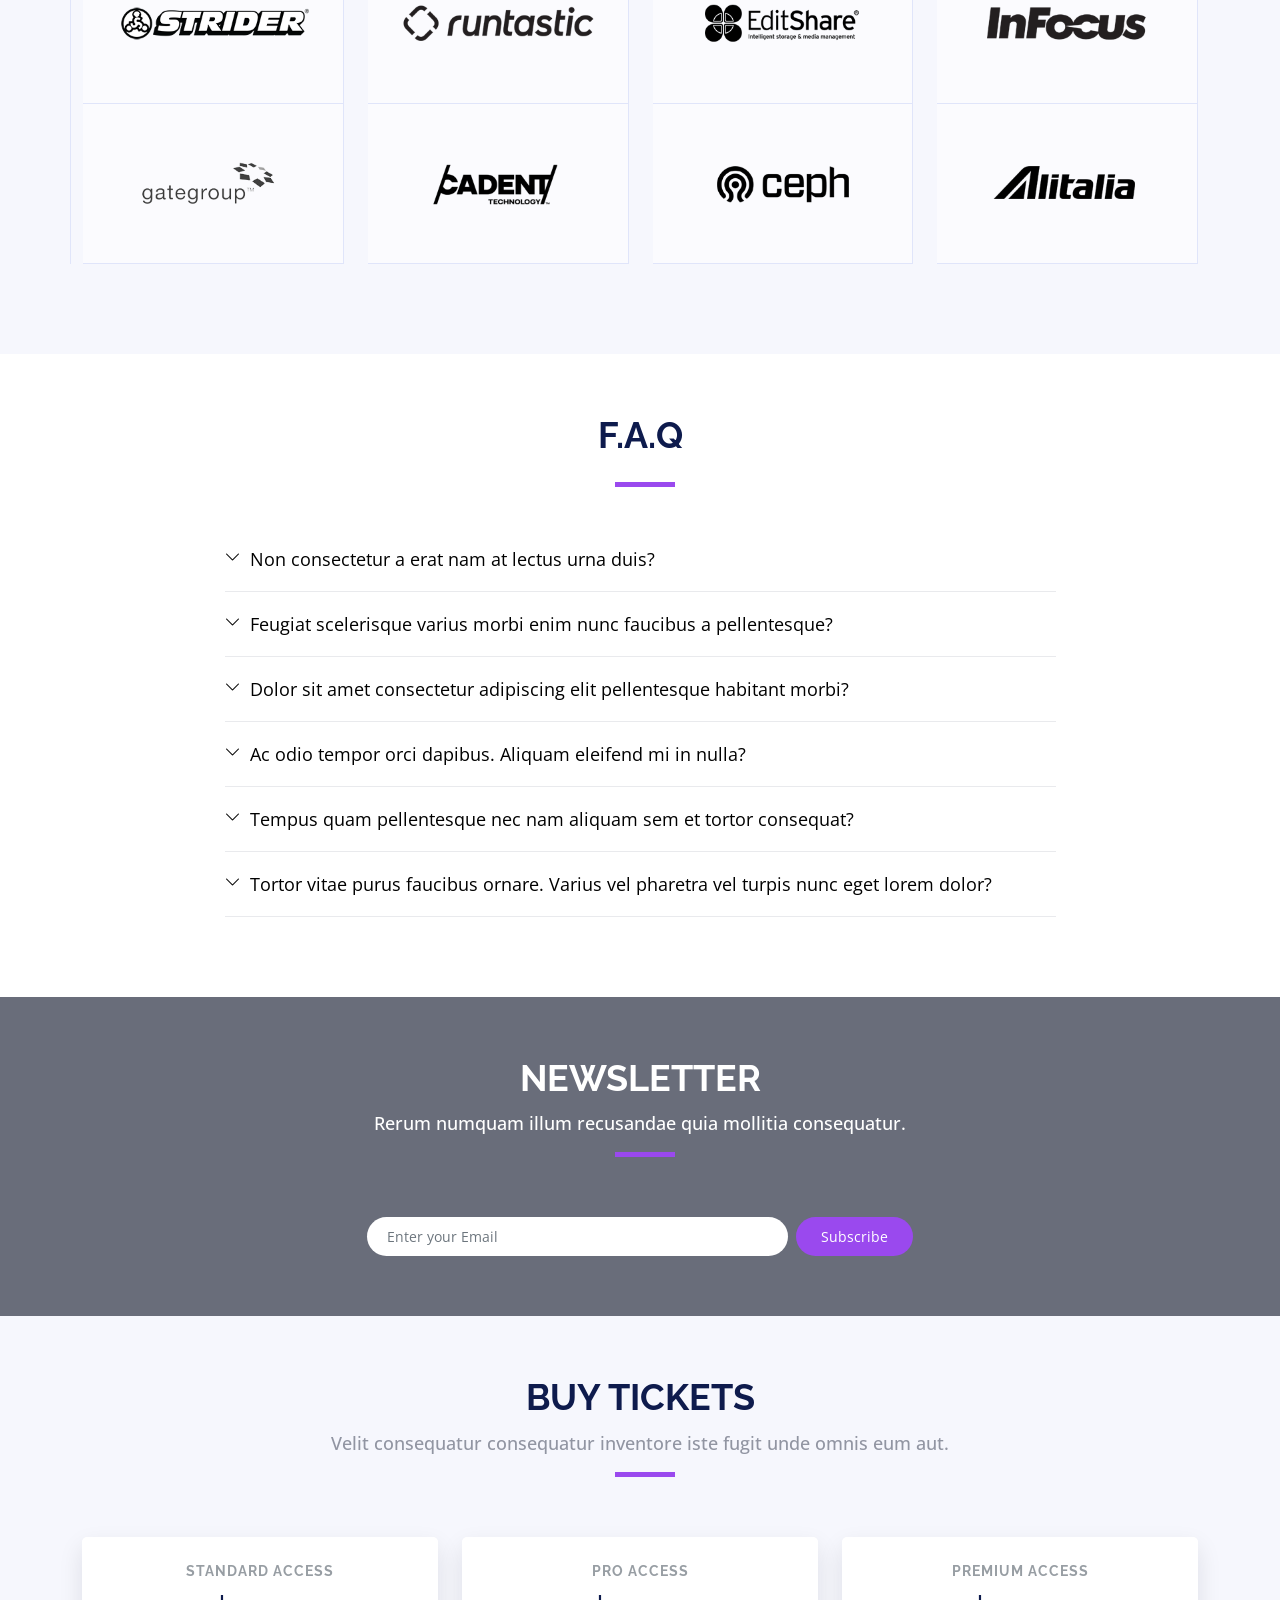
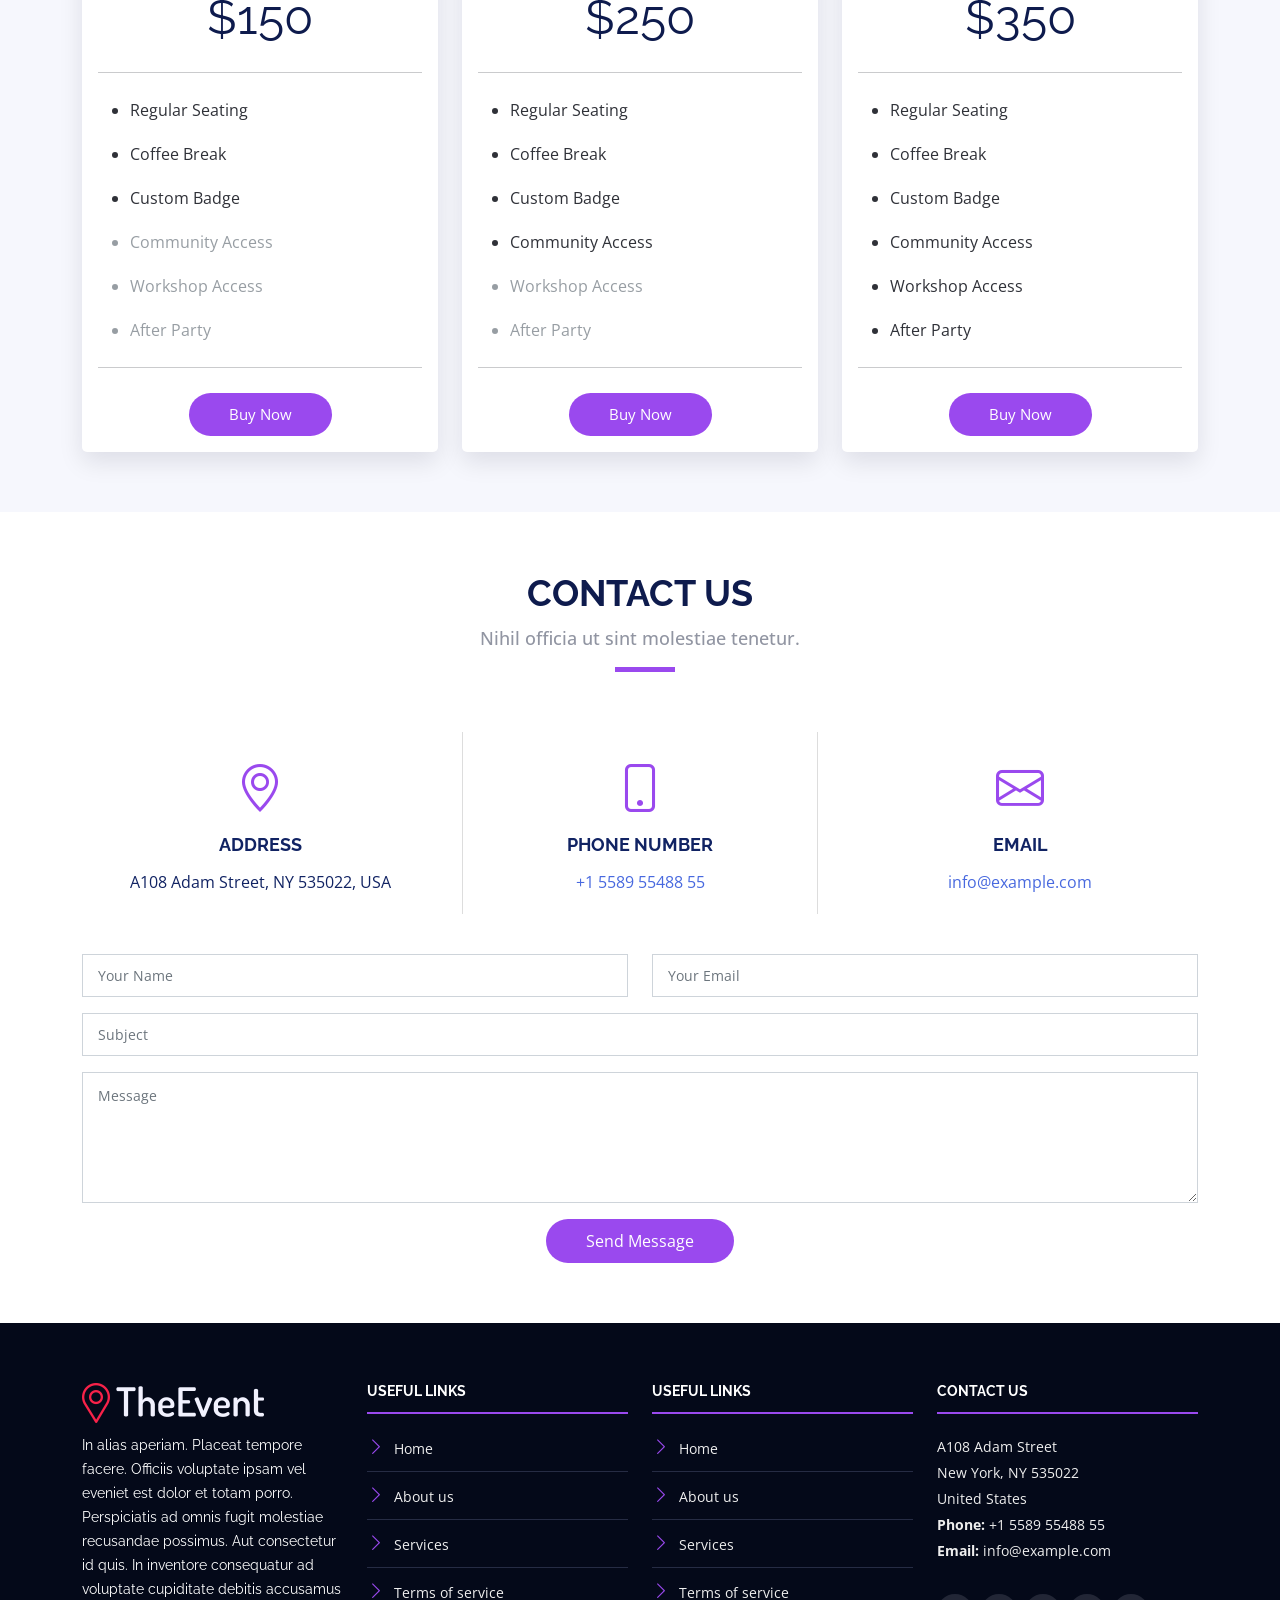
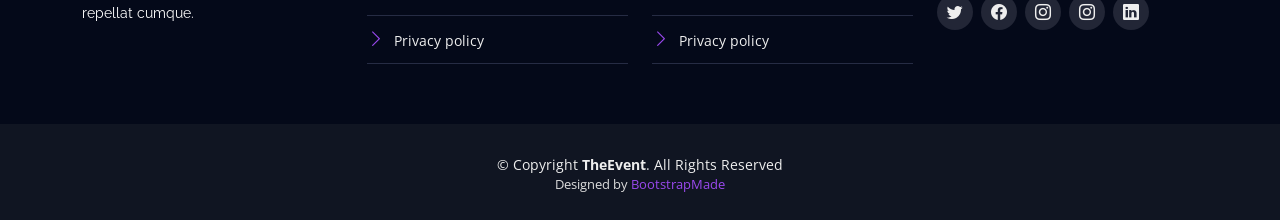
==== commit 865552f6: "Services & home sections' are completed" ====
--- a/index.html
+++ b/index.html
@@ -52,7 +52,7 @@
         <ul>
           <li><a class="nav-link scrollto active" href="#hero">Home</a></li>
           <li><a class="nav-link scrollto" href="#about">About</a></li>
-          <li><a class="nav-link scrollto" href="#speakers">Speakers</a></li>
+          <li><a class="nav-link scrollto" href="#services">Services</a></li>
           <li><a class="nav-link scrollto" href="#schedule">Schedule</a></li>
           <li><a class="nav-link scrollto" href="#venue">Venue</a></li>
           <li><a class="nav-link scrollto" href="#hotels">Hotels</a></li>
@@ -87,8 +87,8 @@
   <!-- ======= Hero Section ======= -->
   <section id="hero">
     <div class="hero-container" data-aos="zoom-in" data-aos-delay="100">
-      <h1 class="mb-4 pb-0">What is<br><span>Eventfull</span> ?</h1>
-      <p class="mb-4 pb-0">Comprehensive, Customized, Memorable.</p>
+      <h1 class="mb-4 pb-0">Who is<br><span>Eventfull</span> ?</h1>
+      <p class="mb-4 pb-0">Taking your event to the next level of worth.</p>
       <a href="https://www.youtube.com/watch?v=jDDaplaOz7Q" class="glightbox play-btn mb-4"></a>
       <a href="#about" class="about-btn scrollto">About Us</a>
     </div>
@@ -116,21 +116,21 @@
       </div>
     </section><!-- End About Section -->
 
-    <!-- ======= Speakers Section ======= -->
-    <section id="speakers">
+    <!-- ======= services Section ======= -->
+    <section id="services">
       <div class="container" data-aos="fade-up">
         <div class="section-header">
           <h2>Eventfull service</h2>
-          <p>Here are some of our services</p>
+          <p>Comprehensive, Customized, Memorable.</p>
         </div>
 
         <div class="row">
           <div class="col-lg-4 col-md-6">
-            <div class="speaker" data-aos="fade-up" data-aos-delay="100">
-              <img src="assets/img/speakers/event1.jpg" alt="Speaker 1" class="img-fluid">
+            <div class="services" data-aos="fade-up" data-aos-delay="100">
+              <img src="assets/img/services/event1.jpg" alt="service 1" class="img-fluid">
               <div class="details">
-                <h3><a href="speaker-details.html">Brenden Legros</a></h3>
-                <p>Quas alias incidunt</p>
+               <h3><a href="">Event Design</a></h3>
+                <p> In-house creative designers to showcase the concept behind the event/business while taking care of all aspects</p>
                 <div class="social">
                   <a href=""><i class="bi bi-twitter"></i></a>
                   <a href=""><i class="bi bi-facebook"></i></a>
@@ -141,11 +141,26 @@
             </div>
           </div>
           <div class="col-lg-4 col-md-6">
-            <div class="speaker" data-aos="fade-up" data-aos-delay="200">
-              <img src="assets/img/speakers/event2.jpg" alt="Speaker 2" class="img-fluid">
+            <div class="services" data-aos="fade-up" data-aos-delay="200">
+              <img src="assets/img/services/event2.jpg" alt="Service 2" class="img-fluid">
               <div class="details">
-                <h3><a href="speaker-details.html">Hubert Hirthe</a></h3>
-                <p>Consequuntur odio aut</p>
+                <h3><a href="">Fabrication </a></h3>
+                <p>Fabrication of customized booths, stages, display stalls, etc.</p>
+                <div class="social">
+                  <!--<a href=""><i class="bi bi-twitter"></i></a>
+                  <a href=""><i class="bi bi-facebook"></i></a>
+                  <a href=""><i class="bi bi-instagram"></i></a>
+                  <a href=""><i class="bi bi-linkedin"></i></a> -->
+                </div>
+              </div>
+            </div>
+          </div>
+          <div class="col-lg-4 col-md-6">
+            <div class="services" data-aos="fade-up" data-aos-delay="300">
+              <img src="assets/img/services/event3.jpg" alt="Service 3" class="img-fluid">
+              <div class="details">
+                <h3><a href="">Event Supply</a></h3>
+                <p>We bring our own line of Industry top-tier equipment production line alongside a professional and well-equipped team to deliver premium services</p>
                 <div class="social">
                   <a href=""><i class="bi bi-twitter"></i></a>
                   <a href=""><i class="bi bi-facebook"></i></a>
@@ -156,11 +171,11 @@
             </div>
           </div>
           <div class="col-lg-4 col-md-6">
-            <div class="speaker" data-aos="fade-up" data-aos-delay="300">
-              <img src="assets/img/speakers/event3.jpg" alt="Speaker 3" class="img-fluid">
+            <div class="services" data-aos="fade-up" data-aos-delay="100">
+              <img src="assets/img/services/event4.jpg" alt="Service 4" class="img-fluid">
               <div class="details">
-                <h3><a href="speaker-details.html">Cole Emmerich</a></h3>
-                <p>Fugiat laborum et</p>
+                <h3><a href="">Soutions</a></h3>
+                <p>Event Makers have a dedicated trained team on standby to meet clients' requirements with advanced A-Z solutions and tackle all obstacles</p>
                 <div class="social">
                   <a href=""><i class="bi bi-twitter"></i></a>
                   <a href=""><i class="bi bi-facebook"></i></a>
@@ -171,11 +186,11 @@
             </div>
           </div>
           <div class="col-lg-4 col-md-6">
-            <div class="speaker" data-aos="fade-up" data-aos-delay="100">
-              <img src="assets/img/speakers/4.jpg" alt="Speaker 4" class="img-fluid">
+            <div class="services" data-aos="fade-up" data-aos-delay="200">
+              <img src="assets/img/services/Event5.jpg" alt="Service 5" class="img-fluid">
               <div class="details">
-                <h3><a href="speaker-details.html">Jack Christiansen</a></h3>
-                <p>Debitis iure vero</p>
+                <h3><a href="">Production</a></h3>
+                <p> 3D Design production ready to make your eye-catching vision real</p>
                 <div class="social">
                   <a href=""><i class="bi bi-twitter"></i></a>
                   <a href=""><i class="bi bi-facebook"></i></a>
@@ -186,11 +201,11 @@
             </div>
           </div>
           <div class="col-lg-4 col-md-6">
-            <div class="speaker" data-aos="fade-up" data-aos-delay="200">
-              <img src="assets/img/speakers/5.jpg" alt="Speaker 5" class="img-fluid">
+            <div class="services" data-aos="fade-up" data-aos-delay="300">
+              <img src="assets/img/services/event6.jpg" alt="service 6" class="img-fluid">
               <div class="details">
-                <h3><a href="speaker-details.html">Alejandrin Littel</a></h3>
-                <p>Qui molestiae natus</p>
+                <h3><a href="">Virtual Events Management</a></h3>
+                <p>Explore our virtual event management tools, solutions & facilities for your upcoming events' requirements.</p>
                 <div class="social">
                   <a href=""><i class="bi bi-twitter"></i></a>
                   <a href=""><i class="bi bi-facebook"></i></a>
@@ -200,25 +215,10 @@
               </div>
             </div>
           </div>
-          <div class="col-lg-4 col-md-6">
-            <div class="speaker" data-aos="fade-up" data-aos-delay="300">
-              <img src="assets/img/speakers/6.jpg" alt="Speaker 6" class="img-fluid">
-              <div class="details">
-                <h3><a href="speaker-details.html">Willow Trantow</a></h3>
-                <p>Non autem dicta</p>
-                <div class="social">
-                  <a href=""><i class="bi bi-twitter"></i></a>
-                  <a href=""><i class="bi bi-facebook"></i></a>
-                  <a href=""><i class="bi bi-instagram"></i></a>
-                  <a href=""><i class="bi bi-linkedin"></i></a>
-                </div>
-              </div>
-            </div>
-          </div>
-        </div>
-      </div>
-
-    </section><!-- End Speakers Section -->
+        </div>
+      </div>
+
+    </section><!-- End services Section -->
 
     <!-- ======= Schedule Section ======= -->
     <section id="schedule" class="section-with-bg">
@@ -259,8 +259,8 @@
             <div class="row schedule-item">
               <div class="col-md-2"><time>10:00 AM</time></div>
               <div class="col-md-10">
-                <div class="speaker">
-                  <img src="assets/img/speakers/1.jpg" alt="Brenden Legros">
+                <div class="services">
+                  <img src="assets/img/services/event1.jpg" alt="service 1">
                 </div>
                 <h4>Keynote <span>Brenden Legros</span></h4>
                 <p>Facere provident incidunt quos voluptas.</p>
--- a/assets/css/style.css
+++ b/assets/css/style.css
@@ -699,19 +699,19 @@
 }
 
 /*--------------------------------------------------------------
-# Speakers Section
---------------------------------------------------------------*/
-#speakers {
+# services Section
+--------------------------------------------------------------*/
+#services {
   padding: 60px 0 30px 0;
 }
 
-#speakers .speaker {
+#services .services {
   position: relative;
   overflow: hidden;
   margin-bottom: 30px;
 }
 
-#speakers .speaker .details {
+#services .services .details {
   background: rgba(6, 12, 34, 0.76);
   position: absolute;
   left: 0;
@@ -722,57 +722,57 @@
   transition: all 300ms cubic-bezier(0.645, 0.045, 0.355, 1);
 }
 
-#speakers .speaker .details h3 {
+#services .services .details h3 {
   color: #fff;
   font-size: 22px;
   font-weight: 600;
   margin-bottom: 5px;
 }
 
-#speakers .speaker .details p {
+#services .services .details p {
   color: #fff;
   font-size: 15px;
   margin-bottom: 10px;
   font-style: italic;
 }
 
-#speakers .speaker .details .social {
+#services .services .details .social {
   height: 40px;
 }
 
-#speakers .speaker .details .social i {
+#services .services .details .social i {
   line-height: 0;
   margin: 0 2px;
 }
 
-#speakers .speaker .details a {
-  color: #fff;
-}
-
-#speakers .speaker .details a:hover {
+#services .services .details a {
+  color: #fff;
+}
+
+#services .services .details a:hover {
   color: #9a49ee;
 }
 
-#speakers .speaker:hover .details {
+#services .services:hover .details {
   bottom: 0;
 }
 
-#speakers-details {
+#services-details {
   padding: 60px 0;
 }
 
-#speakers-details .details h2 {
+#services-details .details h2 {
   color: #112363;
   font-size: 28px;
   font-weight: 700;
   margin-bottom: 10px;
 }
 
-#speakers-details .details .social {
+#services-details .details .social {
   margin-bottom: 15px;
 }
 
-#speakers-details .details .social a {
+#services-details .details .social a {
   background: #e9edfb;
   color: #112363;
   line-height: 1;
@@ -786,17 +786,17 @@
   justify-content: center;
 }
 
-#speakers-details .details .social a:hover {
+#services-details .details .social a:hover {
   background: #9a49ee;
   color: #fff;
 }
 
-#speakers-details .details .social a i {
+#services-details .details .social a i {
   font-size: 16px;
   line-height: 0;
 }
 
-#speakers-details .details p {
+#services-details .details p {
   color: #112363;
   font-size: 15px;
   margin-bottom: 10px;
@@ -887,7 +887,7 @@
   display: inline-block;
 }
 
-#schedule .schedule-item .speaker {
+#schedule .schedule-item .services {
   width: 60px;
   height: 60px;
   overflow: hidden;
@@ -896,7 +896,7 @@
   margin: 0 10px 10px 0;
 }
 
-#schedule .schedule-item .speaker img {
+#schedule .schedule-item .services img {
   height: 100%;
   transform: translateX(-50%);
   margin-left: 50%;
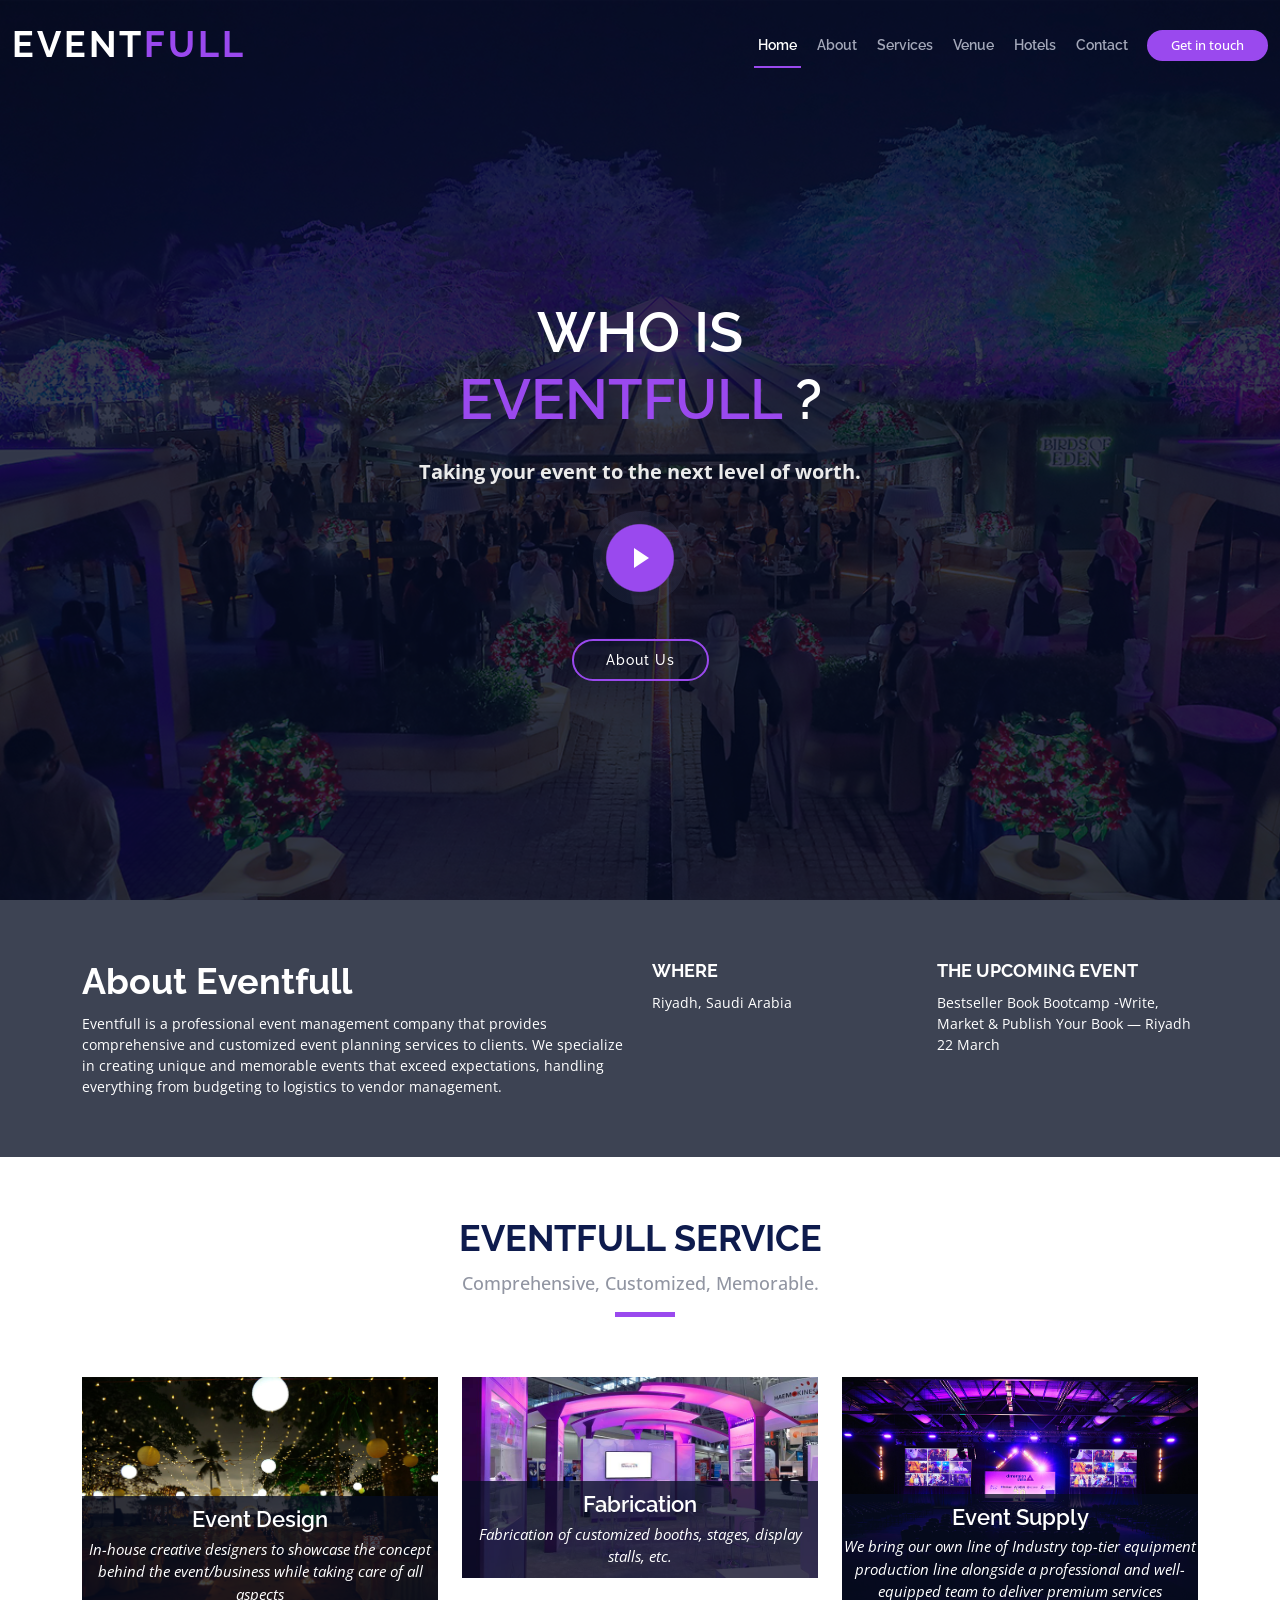
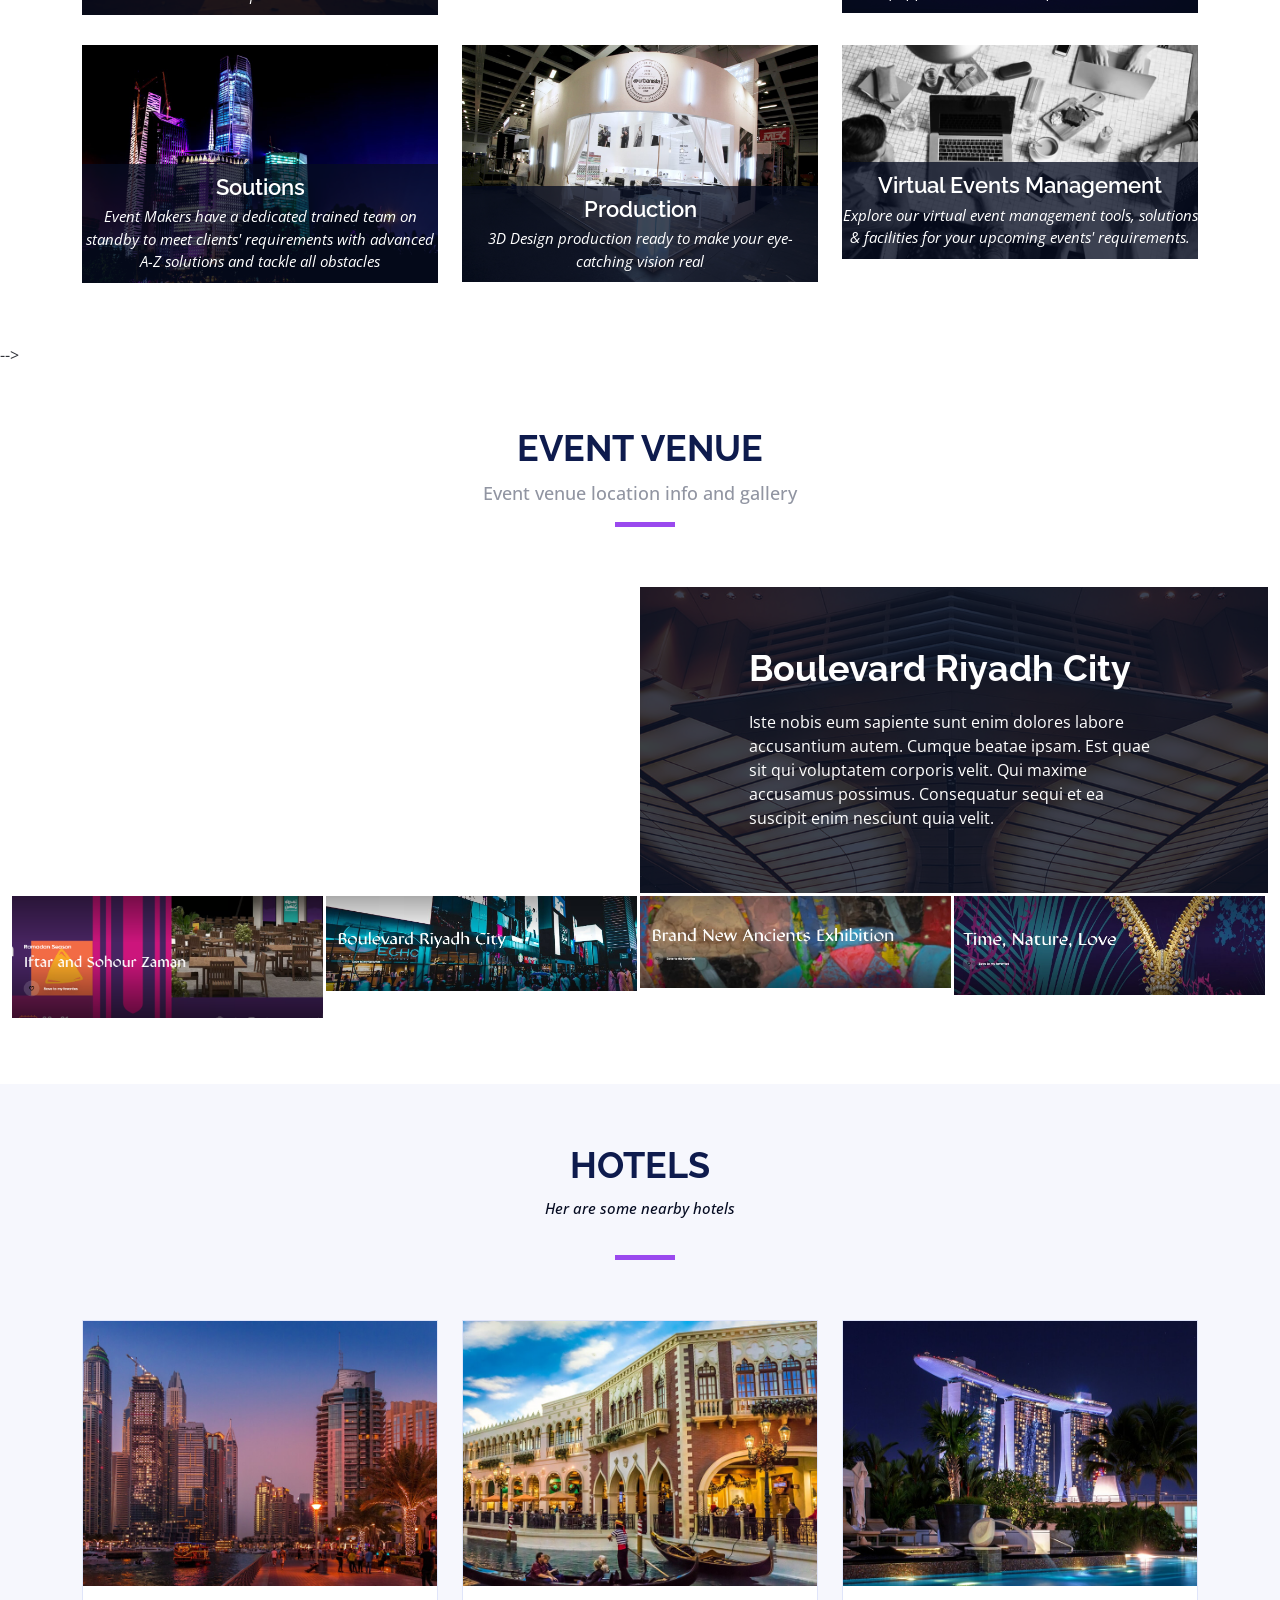
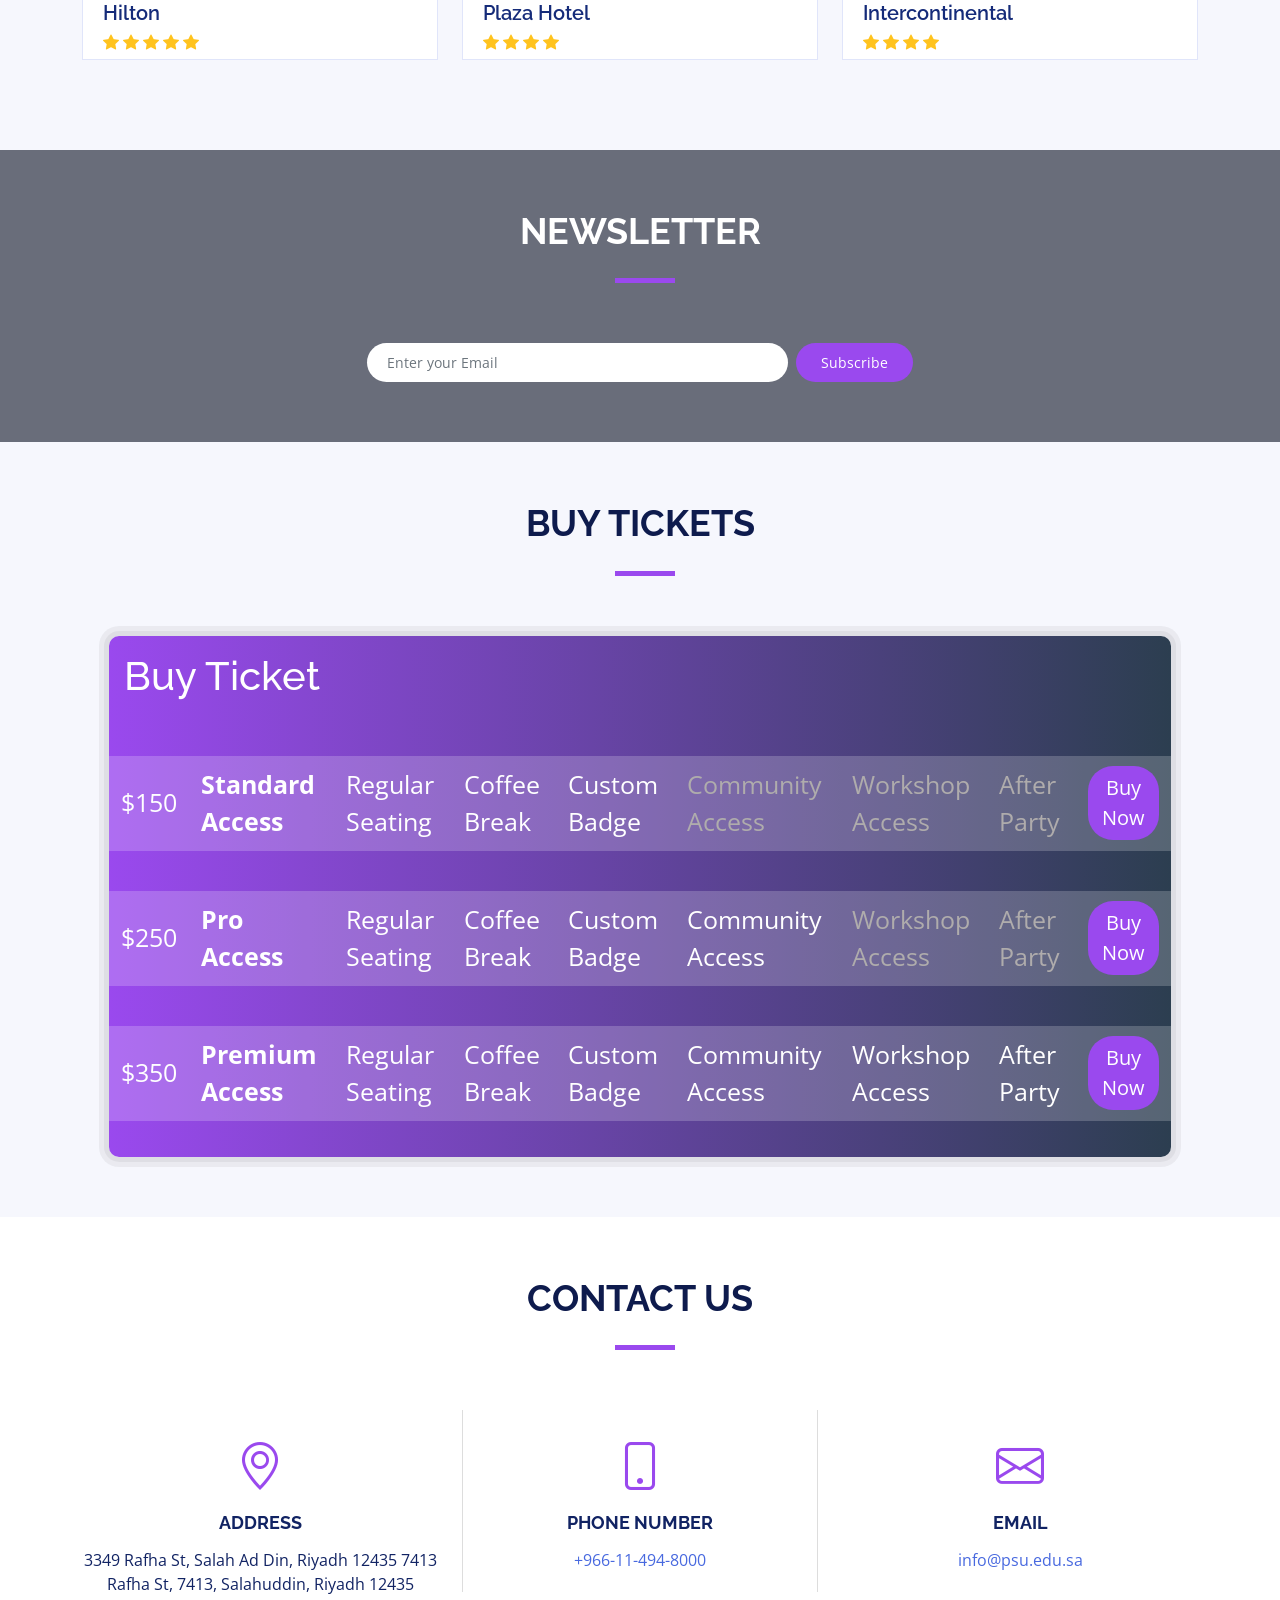
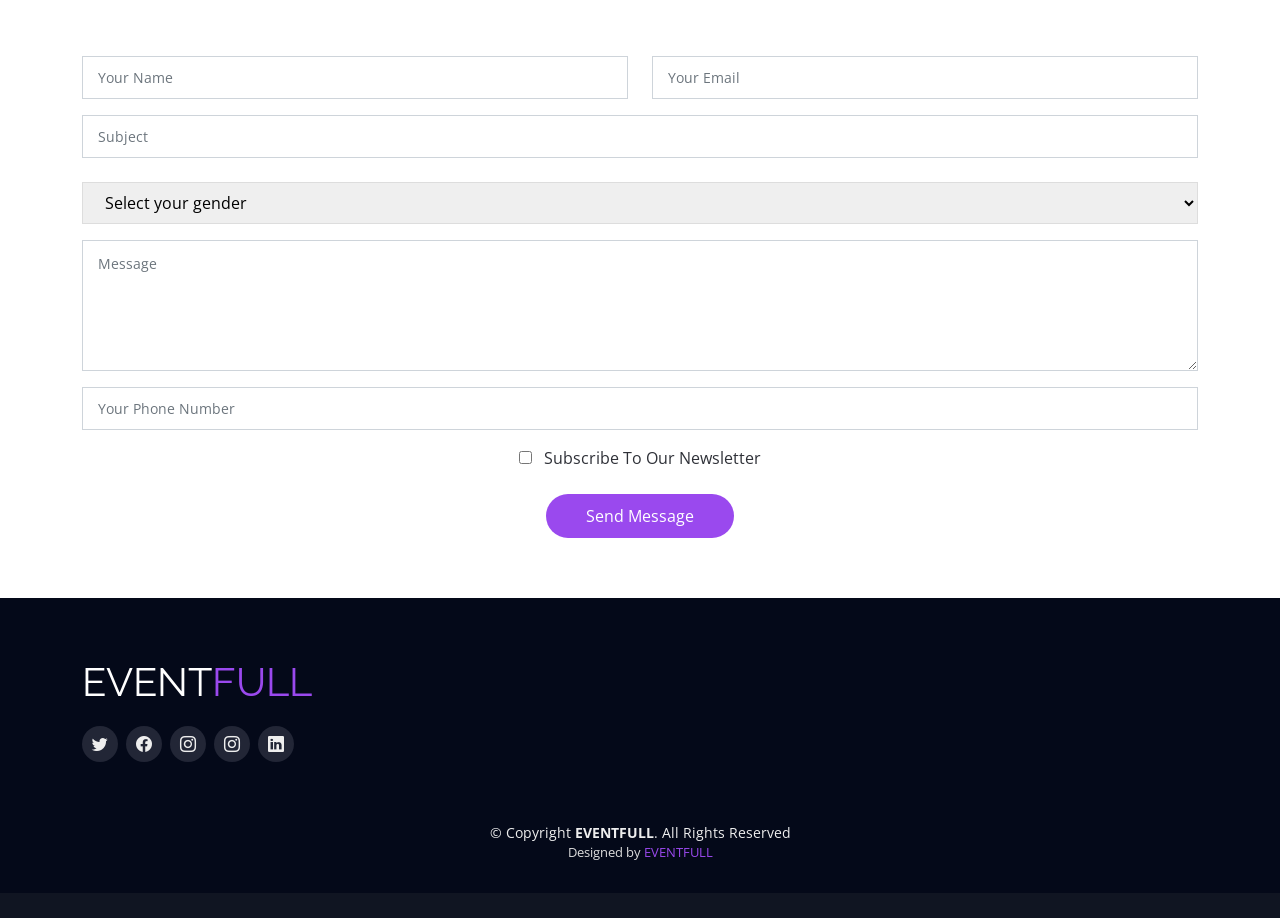
==== commit 50bd75cd: "all changes" ====
--- a/index.html
+++ b/index.html
@@ -5,12 +5,12 @@
   <meta charset="utf-8">
   <meta content="width=device-width, initial-scale=1.0" name="viewport">
 
-  <title>TheEvent Bootstrap Template - Index</title>
+  <title>EventFull</title>
   <meta content="" name="description">
   <meta content="" name="keywords">
 
   <!-- Favicons -->
-  <link href="assets/img/favicon.png" rel="icon">
+  <link href="assets/img/favicon1.jpg" rel="icon">
   <link href="assets/img/apple-touch-icon.png" rel="apple-touch-icon">
 
   <!-- Google Fonts -->
@@ -53,11 +53,9 @@
           <li><a class="nav-link scrollto active" href="#hero">Home</a></li>
           <li><a class="nav-link scrollto" href="#about">About</a></li>
           <li><a class="nav-link scrollto" href="#services">Services</a></li>
-          <li><a class="nav-link scrollto" href="#schedule">Schedule</a></li>
+          <!-- <li><a class="nav-link scrollto" href="#schedule">Schedule</a></li> -->
           <li><a class="nav-link scrollto" href="#venue">Venue</a></li>
           <li><a class="nav-link scrollto" href="#hotels">Hotels</a></li>
-          <li><a class="nav-link scrollto" href="#gallery">Gallery</a></li>
-          <li><a class="nav-link scrollto" href="#supporters">Sponsors</a></li>
           <!-- <li class="dropdown"><a href="#"><span>Drop Down</span> <i class="bi bi-chevron-down"></i></a>
           <ul>
             <li><a href="#">Drop Down 1</a></li>
@@ -89,7 +87,7 @@
     <div class="hero-container" data-aos="zoom-in" data-aos-delay="100">
       <h1 class="mb-4 pb-0">Who is<br><span>Eventfull</span> ?</h1>
       <p class="mb-4 pb-0">Taking your event to the next level of worth.</p>
-      <a href="https://www.youtube.com/watch?v=jDDaplaOz7Q" class="glightbox play-btn mb-4"></a>
+      <a href="https://www.youtube.com/watch?v=yFKdmRG9HoQ" class="glightbox play-btn mb-4"></a>
       <a href="#about" class="about-btn scrollto">About Us</a>
     </div>
   </section><!-- End Hero Section -->
@@ -221,7 +219,7 @@
     </section><!-- End services Section -->
 
     <!-- ======= Schedule Section ======= -->
-    <section id="schedule" class="section-with-bg">
+    <!-- <section id="schedule" class="section-with-bg">
       <div class="container" data-aos="fade-up">
         <div class="section-header">
           <h2>Event Schedule</h2>
@@ -243,10 +241,10 @@
         <h3 class="sub-heading">Voluptatem nulla veniam soluta et corrupti consequatur neque eveniet officia. Eius
           necessitatibus voluptatem quis labore perspiciatis quia.</h3>
 
-        <div class="tab-content row justify-content-center" data-aos="fade-up" data-aos-delay="200">
+        <div class="tab-content row justify-content-center" data-aos="fade-up" data-aos-delay="200"> -->
 
           <!-- Schdule Day 1 -->
-          <div role="tabpanel" class="col-lg-9 tab-pane fade show active" id="day-1">
+          <!-- <div role="tabpanel" class="col-lg-9 tab-pane fade show active" id="day-1">
 
             <div class="row schedule-item">
               <div class="col-md-2"><time>09:30 AM</time></div>
@@ -322,11 +320,11 @@
               </div>
             </div>
 
-          </div>
+          </div> -->
           <!-- End Schdule Day 1 -->
 
           <!-- Schdule Day 2 -->
-          <div role="tabpanel" class="col-lg-9  tab-pane fade" id="day-2">
+          <!-- <div role="tabpanel" class="col-lg-9  tab-pane fade" id="day-2">
 
             <div class="row schedule-item">
               <div class="col-md-2"><time>10:00 AM</time></div>
@@ -394,11 +392,11 @@
               </div>
             </div>
 
-          </div>
+          </div> -->
           <!-- End Schdule Day 2 -->
 
           <!-- Schdule Day 3 -->
-          <div role="tabpanel" class="col-lg-9  tab-pane fade" id="day-3">
+          <!-- <div role="tabpanel" class="col-lg-9  tab-pane fade" id="day-3">
 
             <div class="row schedule-item">
               <div class="col-md-2"><time>10:00 AM</time></div>
@@ -473,7 +471,8 @@
 
       </div>
 
-    </section><!-- End Schedule Section -->
+    </section> -->
+    <!-- End Schedule Section -->
 
     <!-- ======= Venue Section ======= -->
     <section id="venue">
@@ -487,13 +486,13 @@
 
         <div class="row g-0">
           <div class="col-lg-6 venue-map">
-            <iframe src="https://www.google.com/maps/embed?pb=!1m14!1m8!1m3!1d12097.433213460943!2d-74.0062269!3d40.7101282!3m2!1i1024!2i768!4f13.1!3m3!1m2!1s0x0%3A0xb89d1fe6bc499443!2sDowntown+Conference+Center!5e0!3m2!1smk!2sbg!4v1539943755621" frameborder="0" style="border:0" allowfullscreen></iframe>
+            <iframe src="https://www.google.com/maps/embed?pb=!1m18!1m12!1m3!1d3623.731576462032!2d46.69913221645083!3d24.736093956319554!2m3!1f0!2f0!3f0!3m2!1i1024!2i768!4f13.1!3m3!1m2!1s0x3e2f0292c1fb5529%3A0x3fbc5cb308e60dd8!2sPrince%20Sultan%20University!5e0!3m2!1sen!2ssa!4v1679610781310!5m2!1sen!2ssa" frameborder="0" style="border:0" allowfullscreen></iframe>
           </div>
 
           <div class="col-lg-6 venue-info">
             <div class="row justify-content-center">
               <div class="col-11 col-lg-8 position-relative">
-                <h3>Downtown Conference Center, New York</h3>
+                <h3>Boulevard Riyadh City</h3>
                 <p>Iste nobis eum sapiente sunt enim dolores labore accusantium autem. Cumque beatae ipsam. Est quae sit qui voluptatem corporis velit. Qui maxime accusamus possimus. Consequatur sequi et ea suscipit enim nesciunt quia velit.</p>
               </div>
             </div>
@@ -507,64 +506,32 @@
 
           <div class="col-lg-3 col-md-4">
             <div class="venue-gallery">
-              <a href="assets/img/venue-gallery/1.jpg" class="glightbox" data-gall="venue-gallery">
-                <img src="assets/img/venue-gallery/1.jpg" alt="" class="img-fluid">
+              <a href="assets/img/venue-gallery/1im.png" class="glightbox" data-gall="venue-gallery">
+                <img src="assets/img/venue-gallery/1im.png" alt="" class="img-fluid">
               </a>
             </div>
           </div>
 
           <div class="col-lg-3 col-md-4">
             <div class="venue-gallery">
-              <a href="assets/img/venue-gallery/2.jpg" class="glightbox" data-gall="venue-gallery">
-                <img src="assets/img/venue-gallery/2.jpg" alt="" class="img-fluid">
+              <a href="assets/img/venue-gallery/2im.jpg" class="glightbox" data-gall="venue-gallery">
+                <img src="assets/img/venue-gallery/2im.jpg" alt="" class="img-fluid">
               </a>
             </div>
           </div>
 
           <div class="col-lg-3 col-md-4">
             <div class="venue-gallery">
-              <a href="assets/img/venue-gallery/3.jpg" class="glightbox" data-gall="venue-gallery">
-                <img src="assets/img/venue-gallery/3.jpg" alt="" class="img-fluid">
+              <a href="assets/img/venue-gallery/3im.jpg" class="glightbox" data-gall="venue-gallery">
+                <img src="assets/img/venue-gallery/3im.jpg" alt="" class="img-fluid">
               </a>
             </div>
           </div>
 
           <div class="col-lg-3 col-md-4">
             <div class="venue-gallery">
-              <a href="assets/img/venue-gallery/4.jpg" class="glightbox" data-gall="venue-gallery">
-                <img src="assets/img/venue-gallery/4.jpg" alt="" class="img-fluid">
-              </a>
-            </div>
-          </div>
-
-          <div class="col-lg-3 col-md-4">
-            <div class="venue-gallery">
-              <a href="assets/img/venue-gallery/5.jpg" class="glightbox" data-gall="venue-gallery">
-                <img src="assets/img/venue-gallery/5.jpg" alt="" class="img-fluid">
-              </a>
-            </div>
-          </div>
-
-          <div class="col-lg-3 col-md-4">
-            <div class="venue-gallery">
-              <a href="assets/img/venue-gallery/6.jpg" class="glightbox" data-gall="venue-gallery">
-                <img src="assets/img/venue-gallery/6.jpg" alt="" class="img-fluid">
-              </a>
-            </div>
-          </div>
-
-          <div class="col-lg-3 col-md-4">
-            <div class="venue-gallery">
-              <a href="assets/img/venue-gallery/7.jpg" class="glightbox" data-gall="venue-gallery">
-                <img src="assets/img/venue-gallery/7.jpg" alt="" class="img-fluid">
-              </a>
-            </div>
-          </div>
-
-          <div class="col-lg-3 col-md-4">
-            <div class="venue-gallery">
-              <a href="assets/img/venue-gallery/8.jpg" class="glightbox" data-gall="venue-gallery">
-                <img src="assets/img/venue-gallery/8.jpg" alt="" class="img-fluid">
+              <a href="assets/img/venue-gallery/4im.jpg" class="glightbox" data-gall="venue-gallery">
+                <img src="assets/img/venue-gallery/4im.jpg" alt="" class="img-fluid">
               </a>
             </div>
           </div>
@@ -590,7 +557,7 @@
               <div class="hotel-img">
                 <img src="assets/img/hotels/1.jpg" alt="Hotel 1" class="img-fluid">
               </div>
-              <h3><a href="#">Hotel 1</a></h3>
+              <h3><a href="#">Hilton</a></h3>
               <div class="stars">
                 <i class="bi bi-star-fill"></i>
                 <i class="bi bi-star-fill"></i>
@@ -598,7 +565,6 @@
                 <i class="bi bi-star-fill"></i>
                 <i class="bi bi-star-fill"></i>
               </div>
-              <p>0.4 Mile from the Venue</p>
             </div>
           </div>
 
@@ -607,7 +573,7 @@
               <div class="hotel-img">
                 <img src="assets/img/hotels/2.jpg" alt="Hotel 2" class="img-fluid">
               </div>
-              <h3><a href="#">Hotel 2</a></h3>
+              <h3><a href="#">Plaza Hotel</a></h3>
               <div class="stars">
                 <i class="bi bi-star-fill"></i>
                 <i class="bi bi-star-fill"></i>
@@ -615,7 +581,6 @@
                 <i class="bi bi-star-fill"></i>
                 <i class="bi bi-star-fill-half-full"></i>
               </div>
-              <p>0.5 Mile from the Venue</p>
             </div>
           </div>
 
@@ -624,14 +589,13 @@
               <div class="hotel-img">
                 <img src="assets/img/hotels/3.jpg" alt="Hotel 3" class="img-fluid">
               </div>
-              <h3><a href="#">Hotel 3</a></h3>
+              <h3><a href="#">Intercontinental</a></h3>
               <div class="stars">
                 <i class="bi bi-star-fill"></i>
                 <i class="bi bi-star-fill"></i>
                 <i class="bi bi-star-fill"></i>
                 <i class="bi bi-star-fill"></i>
               </div>
-              <p>0.6 Mile from the Venue</p>
             </div>
           </div>
 
@@ -641,7 +605,7 @@
     </section><!-- End Hotels Section -->
 
     <!-- ======= Gallery Section ======= -->
-    <section id="gallery">
+    <!-- <section id="gallery">
 
       <div class="container" data-aos="fade-up">
         <div class="section-header">
@@ -664,10 +628,11 @@
         <div class="swiper-pagination"></div>
       </div>
 
-    </section><!-- End Gallery Section -->
+    </section> -->
+    <!-- End Gallery Section -->
 
     <!-- ======= Supporters Section ======= -->
-    <section id="supporters" class="section-with-bg">
+    <!-- <section id="supporters" class="section-with-bg">
 
       <div class="container" data-aos="fade-up">
         <div class="section-header">
@@ -728,10 +693,11 @@
 
       </div>
 
-    </section><!-- End Sponsors Section -->
+    </section> -->
+    <!-- End Sponsors Section -->
 
     <!-- =======  F.A.Q Section ======= -->
-    <section id="faq">
+    <!-- <section id="faq">
 
       <div class="container" data-aos="fade-up">
 
@@ -805,14 +771,14 @@
 
       </div>
 
-    </section><!-- End  F.A.Q Section -->
+    </section> -->
+    <!-- End  F.A.Q Section -->
 
     <!-- ======= Subscribe Section ======= -->
     <section id="subscribe">
       <div class="container" data-aos="zoom-in">
         <div class="section-header">
           <h2>Newsletter</h2>
-          <p>Rerum numquam illum recusandae quia mollitia consequatur.</p>
         </div>
 
         <form method="POST" action="#">
@@ -827,119 +793,125 @@
       </div>
     </section><!-- End Subscribe Section -->
 
-    <!-- ======= Buy Ticket Section ======= -->
-    <section id="buy-tickets" class="section-with-bg">
-      <div class="container" data-aos="fade-up">
-
-        <div class="section-header">
+    <!-- Buy Tickets Table Section -->
+    <div class="section-with-bg" id="buy-tickets">
+      <div class="row" style="justify-content: center;">
+        <div class="section-header" data-aos="fade-up">
           <h2>Buy Tickets</h2>
-          <p>Velit consequatur consequatur inventore iste fugit unde omnis eum aut.</p>
-        </div>
-
-        <div class="row">
-          <div class="col-lg-4" data-aos="fade-up" data-aos-delay="100">
-            <div class="card mb-5 mb-lg-0">
-              <div class="card-body">
-                <h5 class="card-title text-muted text-uppercase text-center">Standard Access</h5>
-                <h6 class="card-price text-center">$150</h6>
-                <hr>
-                <ul class="fa-ul">
-                  <li><span class="fa-li"><i class="fa fa-check"></i></span>Regular Seating</li>
-                  <li><span class="fa-li"><i class="fa fa-check"></i></span>Coffee Break</li>
-                  <li><span class="fa-li"><i class="fa fa-check"></i></span>Custom Badge</li>
-                  <li class="text-muted"><span class="fa-li"><i class="fa fa-times"></i></span>Community Access</li>
-                  <li class="text-muted"><span class="fa-li"><i class="fa fa-times"></i></span>Workshop Access</li>
-                  <li class="text-muted"><span class="fa-li"><i class="fa fa-times"></i></span>After Party</li>
-                </ul>
-                <hr>
-                <div class="text-center">
-                  <button type="button" class="btn" data-bs-toggle="modal" data-bs-target="#buy-ticket-modal" data-ticket-type="standard-access">Buy Now</button>
-                </div>
-              </div>
-            </div>
-          </div>
-          <div class="col-lg-4" data-aos="fade-up" data-aos-delay="200">
-            <div class="card mb-5 mb-lg-0">
-              <div class="card-body">
-                <h5 class="card-title text-muted text-uppercase text-center">Pro Access</h5>
-                <h6 class="card-price text-center">$250</h6>
-                <hr>
-                <ul class="fa-ul">
-                  <li><span class="fa-li"><i class="fa fa-check"></i></span>Regular Seating</li>
-                  <li><span class="fa-li"><i class="fa fa-check"></i></span>Coffee Break</li>
-                  <li><span class="fa-li"><i class="fa fa-check"></i></span>Custom Badge</li>
-                  <li><span class="fa-li"><i class="fa fa-check"></i></span>Community Access</li>
-                  <li class="text-muted"><span class="fa-li"><i class="fa fa-times"></i></span>Workshop Access</li>
-                  <li class="text-muted"><span class="fa-li"><i class="fa fa-times"></i></span>After Party</li>
-                </ul>
-                <hr>
-                <div class="text-center">
-                  <button type="button" class="btn" data-bs-toggle="modal" data-bs-target="#buy-ticket-modal" data-ticket-type="pro-access">Buy Now</button>
-                </div>
-              </div>
-            </div>
-          </div>
-          <!-- Pro Tier -->
-          <div class="col-lg-4" data-aos="fade-up" data-aos-delay="300">
-            <div class="card">
-              <div class="card-body">
-                <h5 class="card-title text-muted text-uppercase text-center">Premium Access</h5>
-                <h6 class="card-price text-center">$350</h6>
-                <hr>
-                <ul class="fa-ul">
-                  <li><span class="fa-li"><i class="fa fa-check"></i></span>Regular Seating</li>
-                  <li><span class="fa-li"><i class="fa fa-check"></i></span>Coffee Break</li>
-                  <li><span class="fa-li"><i class="fa fa-check"></i></span>Custom Badge</li>
-                  <li><span class="fa-li"><i class="fa fa-check"></i></span>Community Access</li>
-                  <li><span class="fa-li"><i class="fa fa-check"></i></span>Workshop Access</li>
-                  <li><span class="fa-li"><i class="fa fa-check"></i></span>After Party</li>
-                </ul>
-                <hr>
-                <div class="text-center">
-                  <button type="button" class="btn" data-bs-toggle="modal" data-bs-target="#buy-ticket-modal" data-ticket-type="premium-access">Buy Now</button>
-                </div>
-
-              </div>
-            </div>
-          </div>
-        </div>
-
-      </div>
-
-      <!-- Modal Order Form -->
-      <div id="buy-ticket-modal" class="modal fade">
-        <div class="modal-dialog" role="document">
-          <div class="modal-content">
-            <div class="modal-header">
-              <h4 class="modal-title">Buy Tickets</h4>
-              <button type="button" class="btn-close" data-bs-dismiss="modal" aria-label="Close"></button>
-            </div>
-            <div class="modal-body">
-              <form method="POST" action="#">
-                <div class="form-group">
-                  <input type="text" class="form-control" name="your-name" placeholder="Your Name">
-                </div>
-                <div class="form-group mt-3">
-                  <input type="text" class="form-control" name="your-email" placeholder="Your Email">
-                </div>
-                <div class="form-group mt-3">
-                  <select id="ticket-type" name="ticket-type" class="form-select">
-                    <option value="">-- Select Your Ticket Type --</option>
-                    <option value="standard-access">Standard Access</option>
-                    <option value="pro-access">Pro Access</option>
-                    <option value="premium-access">Premium Access</option>
-                  </select>
-                </div>
-                <div class="text-center mt-3">
-                  <button type="submit" class="btn">Buy Now</button>
-                </div>
-              </form>
-            </div>
-          </div><!-- /.modal-content -->
-        </div><!-- /.modal-dialog -->
-      </div><!-- /.modal -->
-
-    </section><!-- End Buy Ticket Section -->
+        </div>
+          <div class="col-md-offset-1 col-md-10">
+              <div class="panel">
+                  <div class="panel-heading">
+                      <div class="row">
+                          <div class="col col-sm-3 col-xs-12">
+                              <h4 class="title" style="font-size: 40px;">Buy <span>Ticket</span></h4>
+                          </div>
+                      </div>
+                  </div>
+                  <div class="panel-body table-responsive">
+                      <table class="table">
+                          <tbody>
+                              <tr>
+                                  <td></td>
+                                  <td></td>
+                                  <td></td>
+                                  <td></td>
+                                  <td></td>
+                              </tr>
+
+                              <tr>
+                                <td></td>
+                                <td></td>
+                                <td></td>
+                                <td></td>
+                                <td></td>
+                              </tr>
+                              <!--Item One-->
+                              <tr style="background-color: rgba(255, 255, 255, 0.2);">
+                                  <td style="font-size: 25px;">$150</td>
+                                  <td style="font-weight: bold; font-size: 25px;">Standard Access</td>
+                                  <td style="font-size: 25px;">Regular Seating</td>
+                                  <td style="font-size: 25px;">Coffee Break</td>
+                                  <td style="font-size: 25px;">Custom Badge</td>
+                                  <td style="font-size: 25px; color: rgb(175, 172, 172);">Community Access</td>
+                                  <td style="font-size: 25px; color: rgb(175, 172, 172);">Workshop Access</td>
+                                  <td style="font-size: 25px; color: rgb(175, 172, 172);">After Party</td>
+                                  <td><div class="text-center">
+                                    <button type="button" class="btn" data-bs-toggle="modal" data-bs-target="#buy-ticket-modal" data-ticket-type="standard-access" style="background-color: #9a49ee; border-radius: 25px; color: white; font-size: 20px;">Buy Now</button>
+                                  </div></td>
+                              </tr>
+                              <tr>
+                                <td></td>
+                                <td></td>
+                                <td></td>
+                                <td></td>
+                                <td></td>
+                              </tr>
+
+                              <tr>
+                                <td></td>
+                                <td></td>
+                                <td></td>
+                                <td></td>
+                                <td></td>
+                              </tr>
+                              <!--Item Two-->
+                              <tr style="background-color: rgba(255, 255, 255, 0.2);">
+                                <td style="font-size: 25px;">$250</td>
+                                  <td style="font-weight: bold; font-size: 25px;">Pro Access</td>
+                                  <td style="font-size: 25px;">Regular Seating</td>
+                                  <td style="font-size: 25px;">Coffee Break</td>
+                                  <td style="font-size: 25px;">Custom Badge</td>
+                                  <td style="font-size: 25px;">Community Access</td>
+                                  <td style="font-size: 25px; color: rgb(175, 172, 172);">Workshop Access</td>
+                                  <td style="font-size: 25px; color: rgb(175, 172, 172);">After Party</td>
+                                  <td style="font-size: 25px;"><div class="text-center">
+                                    <button type="button" class="btn" data-bs-toggle="modal" data-bs-target="#buy-ticket-modal" data-ticket-type="standard-access" style="background-color: #9a49ee; border-radius: 25px; color: white; font-size: 20px;">Buy Now</button>
+                                  </div></td>
+                              </tr>
+                              <tr>
+                                <td></td>
+                                <td></td>
+                                <td></td>
+                                <td></td>
+                                <td></td>
+                              </tr>
+                              <tr>
+                                <td></td>
+                                <td></td>
+                                <td></td>
+                                <td></td>
+                                <td></td>
+                              </tr>
+                              <!--Item Three-->
+                              <tr  style="background-color: rgba(255, 255, 255, 0.2);">
+                                <td style="font-size: 25px;">$350</td>
+                                  <td style="font-weight: bold; font-size: 25px;">Premium Access</td>
+                                  <td style="font-size: 25px;">Regular Seating</td>
+                                  <td style="font-size: 25px;">Coffee Break</td>
+                                  <td style="font-size: 25px;">Custom Badge</td>
+                                  <td style="font-size: 25px;">Community Access</td>
+                                  <td style="font-size: 25px;">Workshop Access</td>
+                                  <td style="font-size: 25px;">After Party</td>
+                                  <td><div class="text-center">
+                                    <button type="button" class="btn" data-bs-toggle="modal" data-bs-target="#buy-ticket-modal" data-ticket-type="standard-access" style="background-color: #9a49ee; border-radius: 25px; color: white; font-size: 20px;">Buy Now</button>
+                                  </div></td>
+                            </tr>
+                            <tr>
+                              <td></td>
+                              <td></td>
+                              <td></td>
+                              <td></td>
+                              <td></td>
+                            </tr>
+                          </tbody>
+                      </table>
+                  </div>
+              </div>
+          </div>
+      </div>
+  </div>
+  <!-- End Buy Tickets Table Section -->
 
     <!-- ======= Contact Section ======= -->
     <section id="contact" class="section-bg">
@@ -948,7 +920,6 @@
 
         <div class="section-header">
           <h2>Contact Us</h2>
-          <p>Nihil officia ut sint molestiae tenetur.</p>
         </div>
 
         <div class="row contact-info">
@@ -957,7 +928,7 @@
             <div class="contact-address">
               <i class="bi bi-geo-alt"></i>
               <h3>Address</h3>
-              <address>A108 Adam Street, NY 535022, USA</address>
+              <address>3349 Rafha St, Salah Ad Din, Riyadh 12435 7413 Rafha St, 7413, Salahuddin, Riyadh 12435</address>
             </div>
           </div>
 
@@ -965,7 +936,7 @@
             <div class="contact-phone">
               <i class="bi bi-phone"></i>
               <h3>Phone Number</h3>
-              <p><a href="tel:+155895548855">+1 5589 55488 55</a></p>
+              <p><a href="tel:+966-11-494-8000">+966-11-494-8000</a></p>
             </div>
           </div>
 
@@ -973,7 +944,7 @@
             <div class="contact-email">
               <i class="bi bi-envelope"></i>
               <h3>Email</h3>
-              <p><a href="mailto:info@example.com">info@example.com</a></p>
+              <p><a href="mailto:info@psu.edu.sa">info@psu.edu.sa</a></p>
             </div>
           </div>
 
@@ -992,6 +963,12 @@
             <div class="form-group mt-3">
               <input type="text" class="form-control" name="subject" id="subject" placeholder="Subject" required>
             </div>
+            <br>
+            <select style="width: 100%; padding: 8px 18px; border-color: #ddd;" id="gender" name="gender">
+              <option value="" disabled selected hidden>Select your gender</option>
+              <option value="man">Man</option>
+              <option value="woman">Woman</option>
+            </select>
             <div class="form-group mt-3">
               <textarea class="form-control" name="message" rows="5" placeholder="Message" required></textarea>
             </div>
@@ -1000,6 +977,14 @@
               <div class="error-message"></div>
               <div class="sent-message">Your message has been sent. Thank you!</div>
             </div>
+              <div class="form-group mt-3">
+                <input type="number" name="phone" class="form-control" id="phone" placeholder="Your Phone Number" required>
+              </div>
+              <div class="form-group mt-3 text-center">
+                <label for="sub"></label><input type="checkbox" id="sub" name="sub" value="Sub" style="background-color: pink">
+                </label>Subscribe To Our Newsletter<br>
+              </div>
+            <br>
             <div class="text-center"><button type="submit">Send Message</button></div>
           </form>
         </div>
@@ -1015,9 +1000,23 @@
       <div class="container">
         <div class="row">
 
-          <div class="col-lg-3 col-md-6 footer-info">
+          <!-- <div class="col-lg-3 col-md-6 footer-info">
             <img src="assets/img/logo.png" alt="TheEvenet">
-            <p>In alias aperiam. Placeat tempore facere. Officiis voluptate ipsam vel eveniet est dolor et totam porro. Perspiciatis ad omnis fugit molestiae recusandae possimus. Aut consectetur id quis. In inventore consequatur ad voluptate cupiditate debitis accusamus repellat cumque.</p>
+          </div> -->
+
+          <div id="logo" class="me-auto">
+            <!-- Uncomment below if you prefer to use a text logo -->
+             <h1><a href="index.html"><span style="color: white;">EVENT</span><span>FULL</span></a></h1>
+
+          <!-- <div class="col-lg-3 col-md-6 footer-links">
+            <h4>Useful Links</h4>
+            <ul>
+              <li><i class="bi bi-chevron-right"></i> <a href="#">Home</a></li>
+              <li><i class="bi bi-chevron-right"></i> <a href="#">About us</a></li>
+              <li><i class="bi bi-chevron-right"></i> <a href="#">Services</a></li>
+              <li><i class="bi bi-chevron-right"></i> <a href="#">Terms of service</a></li>
+              <li><i class="bi bi-chevron-right"></i> <a href="#">Privacy policy</a></li>
+            </ul>
           </div>
 
           <div class="col-lg-3 col-md-6 footer-links">
@@ -1029,28 +1028,17 @@
               <li><i class="bi bi-chevron-right"></i> <a href="#">Terms of service</a></li>
               <li><i class="bi bi-chevron-right"></i> <a href="#">Privacy policy</a></li>
             </ul>
-          </div>
-
-          <div class="col-lg-3 col-md-6 footer-links">
-            <h4>Useful Links</h4>
-            <ul>
-              <li><i class="bi bi-chevron-right"></i> <a href="#">Home</a></li>
-              <li><i class="bi bi-chevron-right"></i> <a href="#">About us</a></li>
-              <li><i class="bi bi-chevron-right"></i> <a href="#">Services</a></li>
-              <li><i class="bi bi-chevron-right"></i> <a href="#">Terms of service</a></li>
-              <li><i class="bi bi-chevron-right"></i> <a href="#">Privacy policy</a></li>
-            </ul>
-          </div>
+          </div> -->
 
           <div class="col-lg-3 col-md-6 footer-contact">
-            <h4>Contact Us</h4>
+            <!-- <h4>Contact Us</h4>
             <p>
               A108 Adam Street <br>
               New York, NY 535022<br>
               United States <br>
               <strong>Phone:</strong> +1 5589 55488 55<br>
               <strong>Email:</strong> info@example.com<br>
-            </p>
+            </p> -->
 
             <div class="social-links">
               <a href="#" class="twitter"><i class="bi bi-twitter"></i></a>
@@ -1068,7 +1056,7 @@
 
     <div class="container">
       <div class="copyright">
-        &copy; Copyright <strong>TheEvent</strong>. All Rights Reserved
+        &copy; Copyright <strong>EVENTFULL</strong>. All Rights Reserved
       </div>
       <div class="credits">
         <!--
@@ -1077,7 +1065,7 @@
         Licensing information: https://bootstrapmade.com/license/
         Purchase the pro version with working PHP/AJAX contact form: https://bootstrapmade.com/buy/?theme=TheEvent
       -->
-        Designed by <a href="https://bootstrapmade.com/">BootstrapMade</a>
+        Designed by <a href="#">EVENTFULL</a>
       </div>
     </div>
   </footer><!-- End  Footer -->
--- a/assets/css/style.css
+++ b/assets/css/style.css
@@ -1305,7 +1305,7 @@
   opacity: 0.7;
 }
 
-#buy-tickets .card .btn {
+#buy-tickets .card .btn{
   font-size: 15px;
   border-radius: 50px;
   padding: 10px 40px;
@@ -1315,8 +1315,8 @@
   color: #fff;
 }
 
-#buy-tickets .card .btn:hover {
-  background-color: #e0072f;
+#buy-tickets .card .btn:hover{
+  background-color: #6e2ab6;
 }
 
 #buy-tickets #buy-ticket-modal input,
@@ -1335,7 +1335,7 @@
 }
 
 #buy-tickets #buy-ticket-modal .btn:hover {
-  background-color: #e0072f;
+  background-color: #6e2ab6;
 }
 
 /*--------------------------------------------------------------
@@ -1404,7 +1404,7 @@
 #contact .php-email-form .error-message {
   display: none;
   color: #fff;
-  background: #ed3c0d;
+  background: #6e2ab6;
   text-align: left;
   padding: 15px;
   font-weight: 600;
@@ -1473,7 +1473,7 @@
 }
 
 #contact .php-email-form button[type=submit]:hover {
-  background: #e0072f;
+  background: #6e2ab6;
 }
 
 @keyframes animate-loading {
@@ -1638,4 +1638,171 @@
   text-align: center;
   font-size: 13px;
   color: #ddd;
-}+}
+
+/* Table Styles */
+.demo{ font-family: 'Noto Sans', sans-serif; }
+.panel{
+    background: linear-gradient(to right, #9a49ee, #2c3e50);
+    padding: 0;
+    border-radius: 10px;
+    border: none;
+    box-shadow: 0 0 0 5px rgba(0,0,0,0.05),0 0 0 10px rgba(0,0,0,0.05);
+}
+.panel .panel-heading{
+    padding: 20px 15px;
+    border-radius: 10px 10px 0 0;
+    margin: 0;
+}
+.panel .panel-heading .title{
+    color: #fff;
+    font-size: 28px;
+    font-weight: 500;
+    text-transform: capitalize;
+    line-height: 40px;
+    margin: 0;
+}
+.panel .panel-heading .btn{
+    color: rgba(255,255,255,0.5);
+    background: transparent;
+    font-size: 16px;
+    text-transform: capitalize;
+    border: 2px solid #fff;
+    border-radius: 50px;
+    transition: all 0.3s ease 0s;
+}
+.panel .panel-heading .btn:hover{
+    color: #fff;
+    text-shadow: 3px 3px rgba(255,255,255,0.2);
+}
+.panel .panel-heading .form-control{
+    color: #fff;
+    background-color: transparent;
+    width: 35%;
+    height: 40px;
+    border: 2px solid #fff;
+    border-radius: 20px;
+    display: inline-block;
+    transition: all 0.3s ease 0s;
+}
+.panel .panel-heading .form-control:focus{
+    background-color: rgba(255,255,255,0.2);
+    box-shadow: none;
+    outline: none;
+}
+.panel .panel-heading .form-control::placeholder{
+    color: rgba(255,255,255,0.5);
+    font-size: 15px;
+    font-weight: 500;
+}
+.panel .panel-body{ padding: 0; }
+.panel .panel-body .table thead tr th{
+    color: #fff;
+    background-color: rgba(255, 255, 255, 0.2);
+    font-size: 16px;
+    font-weight: 500;
+    text-transform: uppercase;
+    padding: 12px;
+    border: none;
+}
+.panel .panel-body .table tbody tr td{
+    color: #fff;
+    font-size: 15px;
+    padding: 10px 12px;
+    vertical-align: middle;
+    border: none;
+}
+.panel .panel-body .table tbody 
+.panel .panel-body .table tbody .action-list{
+    padding: 0;
+    margin: 0;
+    list-style: none;
+}
+.panel .panel-body .table tbody .action-list li{
+    display: inline-block;
+    margin: 0 5px;
+}
+.panel .panel-body .table tbody .action-list li a{
+    color: #fff;
+    font-size: 15px;
+    position: relative;
+    z-index: 1;
+    transition: all 0.3s ease 0s;
+}
+.panel .panel-body .table tbody .action-list li a:hover{ text-shadow: 3px 3px 0 rgba(255,255,255,0.3); }
+.panel .panel-body .table tbody .action-list li a:before,
+.panel .panel-body .table tbody .action-list li a:after{
+    content: attr(data-tip);
+    color: #fff;
+    background-color: #111;
+    font-size: 12px;
+    padding: 5px 7px;
+    border-radius: 4px;
+    text-transform: capitalize;
+    display: none;
+    transform: translateX(-50%);
+    position: absolute;
+    left: 50%;
+    top: -32px;
+    transition: all 0.3s ease 0s;
+}
+.panel .panel-body .table tbody .action-list li a:after{
+    content: '';
+    height: 15px;
+    width: 15px;
+    padding: 0;
+    border-radius: 0;
+    transform: translateX(-50%) rotate(45deg);
+    top: -18px;
+    z-index: -1;
+}
+.panel .panel-body .table tbody .action-list li a:hover:before,
+.panel .panel-body .table tbody .action-list li a:hover:after{
+    display: block;
+}
+.panel .panel-footer{
+    color: #fff;
+    background-color: transparent;
+    padding: 15px;
+    border: none;
+}
+.panel .panel-footer .col{ line-height: 35px; }
+.pagination{ margin: 0; }
+.pagination li a{
+    color: #fff;
+    background-color: transparent;
+    border: 2px solid transparent;
+    font-size: 18px;
+    font-weight: 500;
+    text-align: center;
+    line-height: 31px;
+    width: 35px;
+    height: 35px;
+    padding: 0;
+    margin: 0 3px;
+    border-radius: 50px;
+    transition: all 0.3s ease 0s;
+}
+.pagination li a:hover{
+    color: #fff;
+    background-color: transparent;
+    border-color: rgba(255,255,255,0.2);
+}
+.pagination li a:focus,
+.pagination li.active a,
+.pagination li.active a:hover{
+    color: #fff;
+    background-color: transparent;
+    border-color: #fff;
+}
+.pagination li:first-child a,
+.pagination li:last-child a{
+    border-radius: 50%;
+}
+@media only screen and (max-width:767px){
+    .panel .panel-heading .title{
+        text-align: center;
+        margin: 0 0 10px;
+    }
+    .panel .panel-heading .btn_group{ text-align: center; }
+}
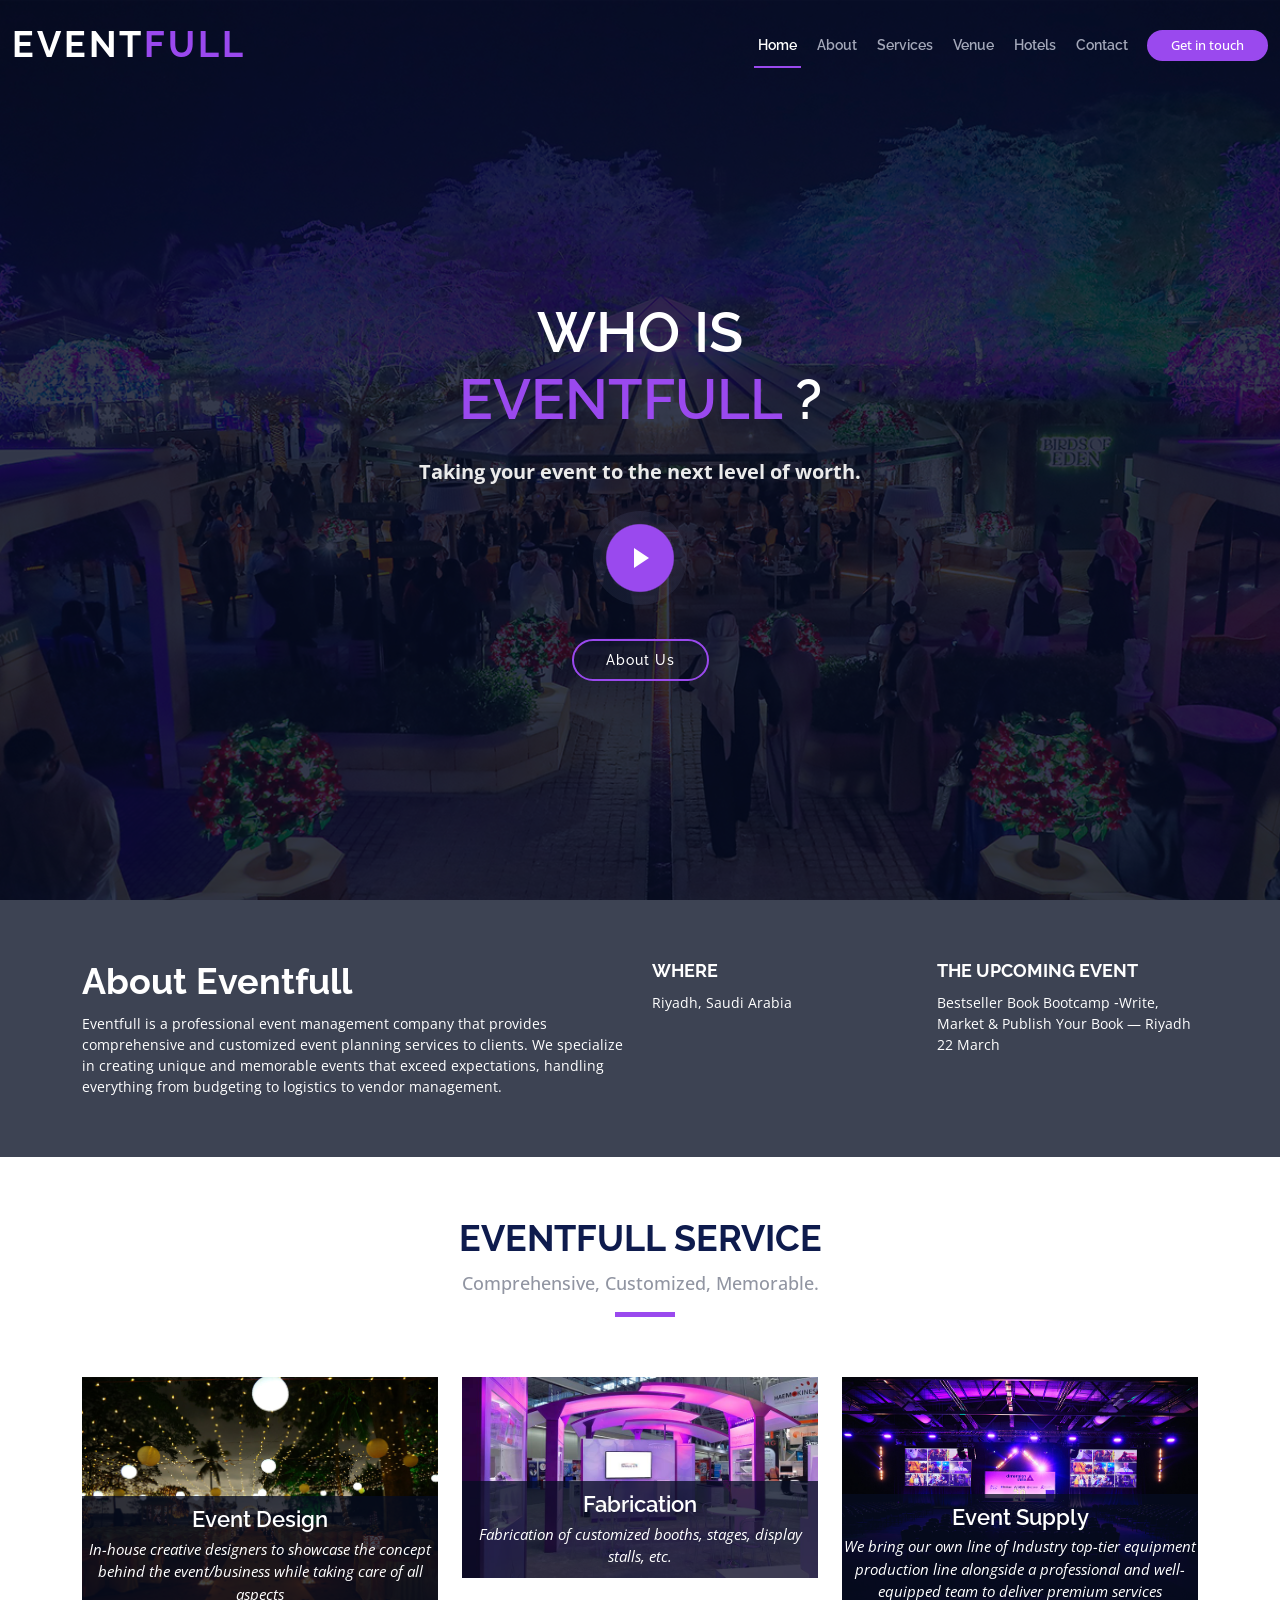
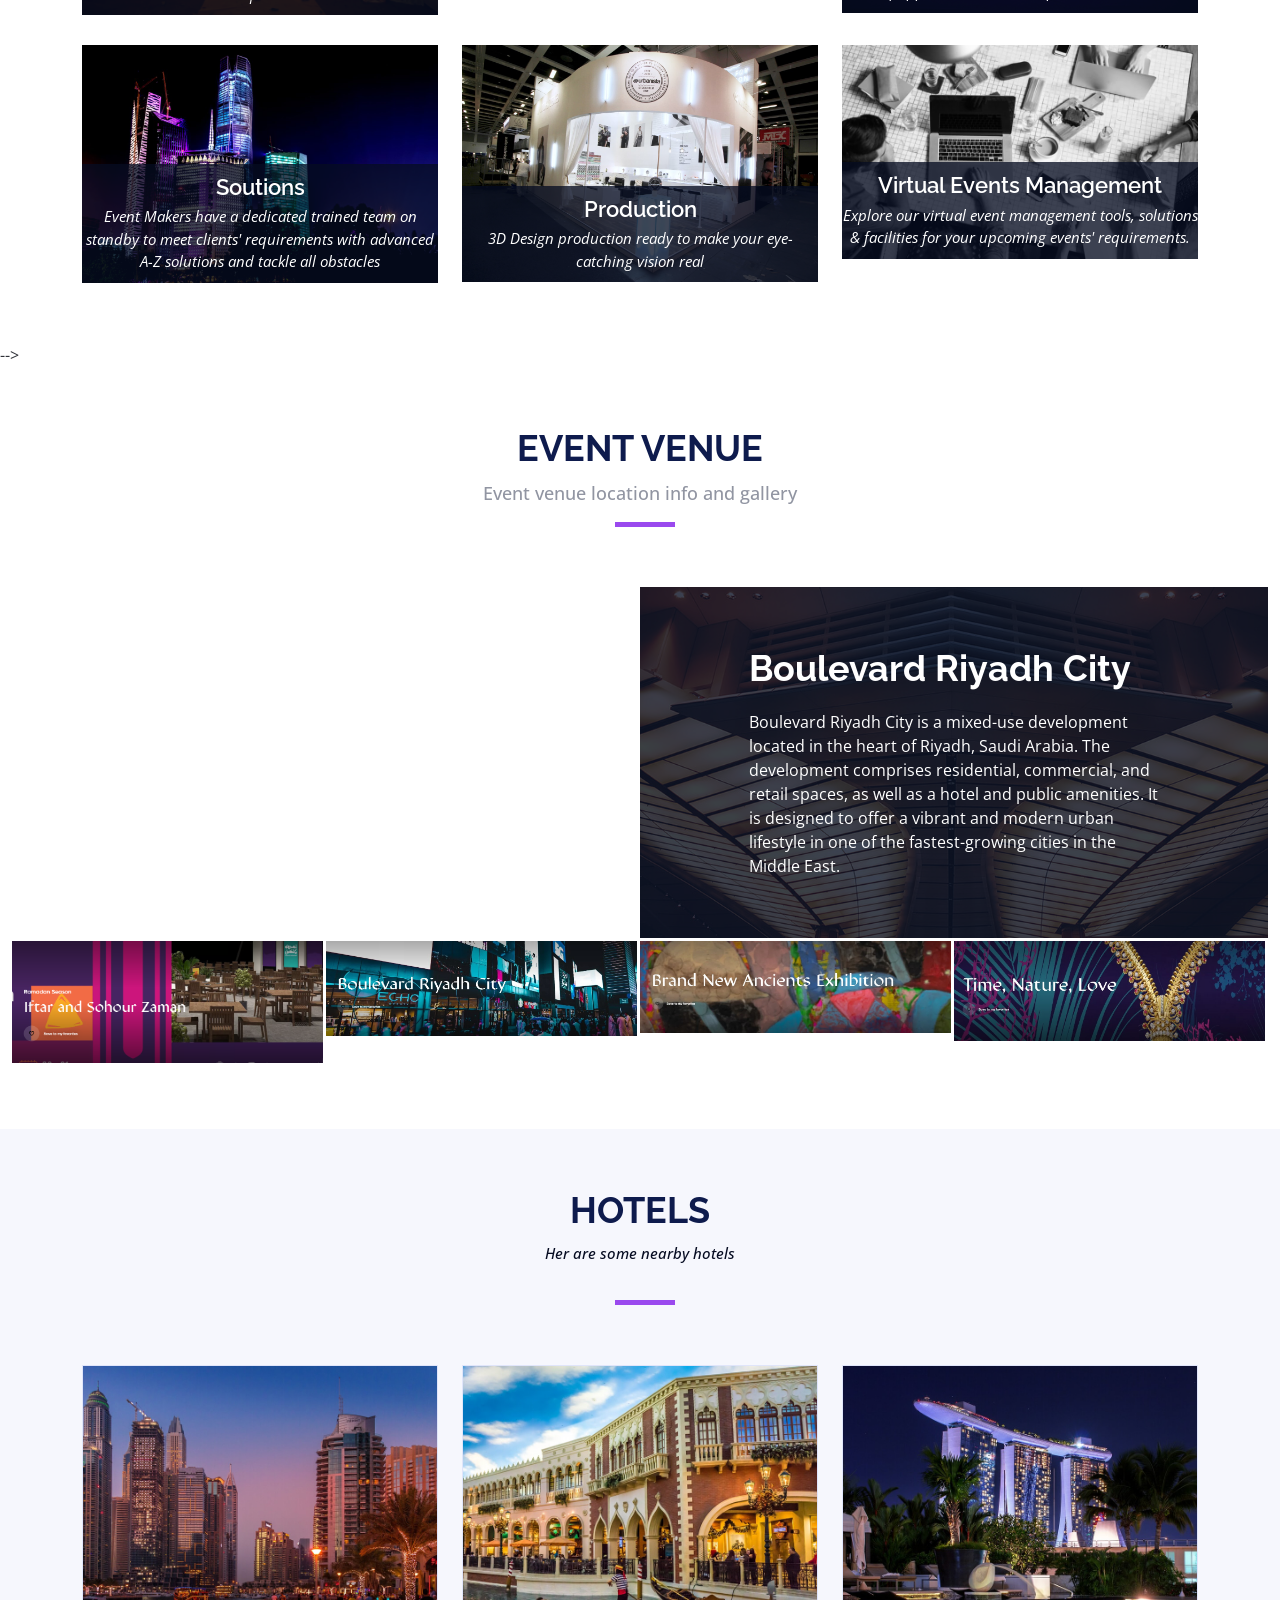
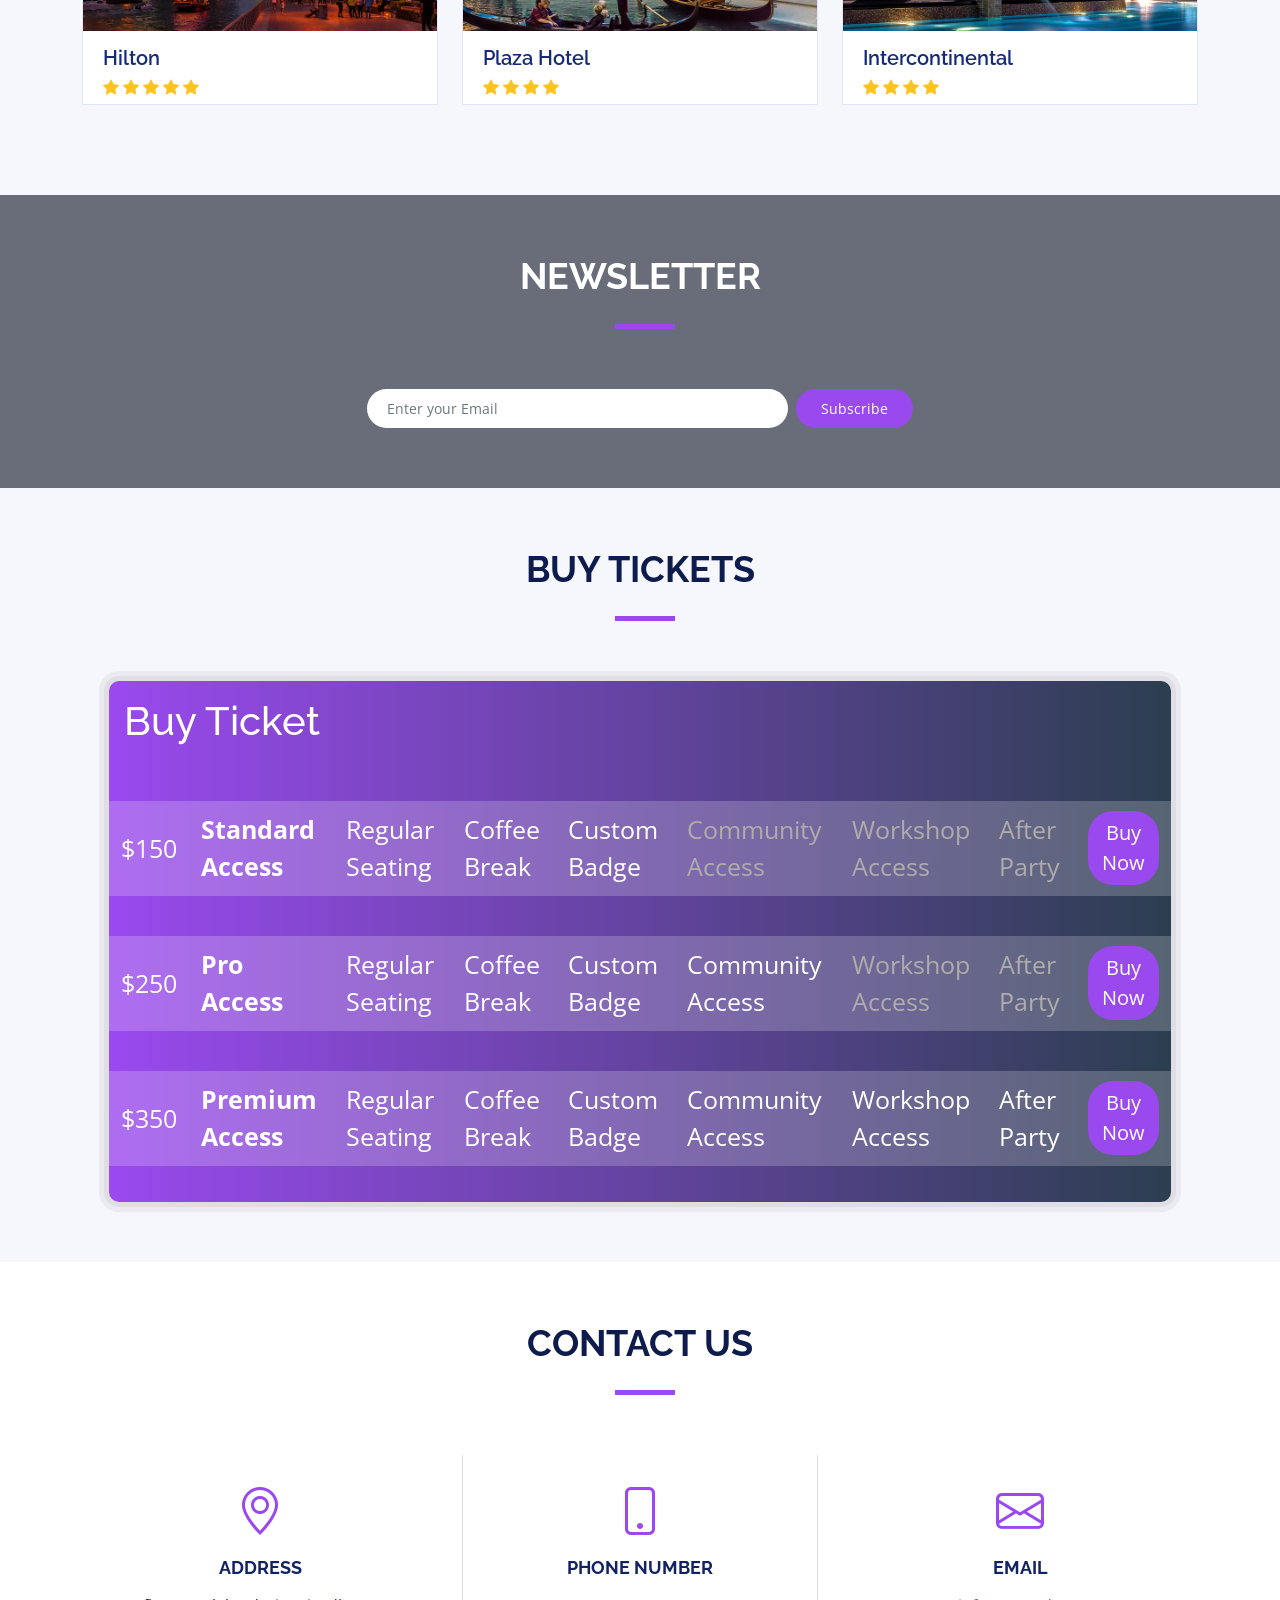
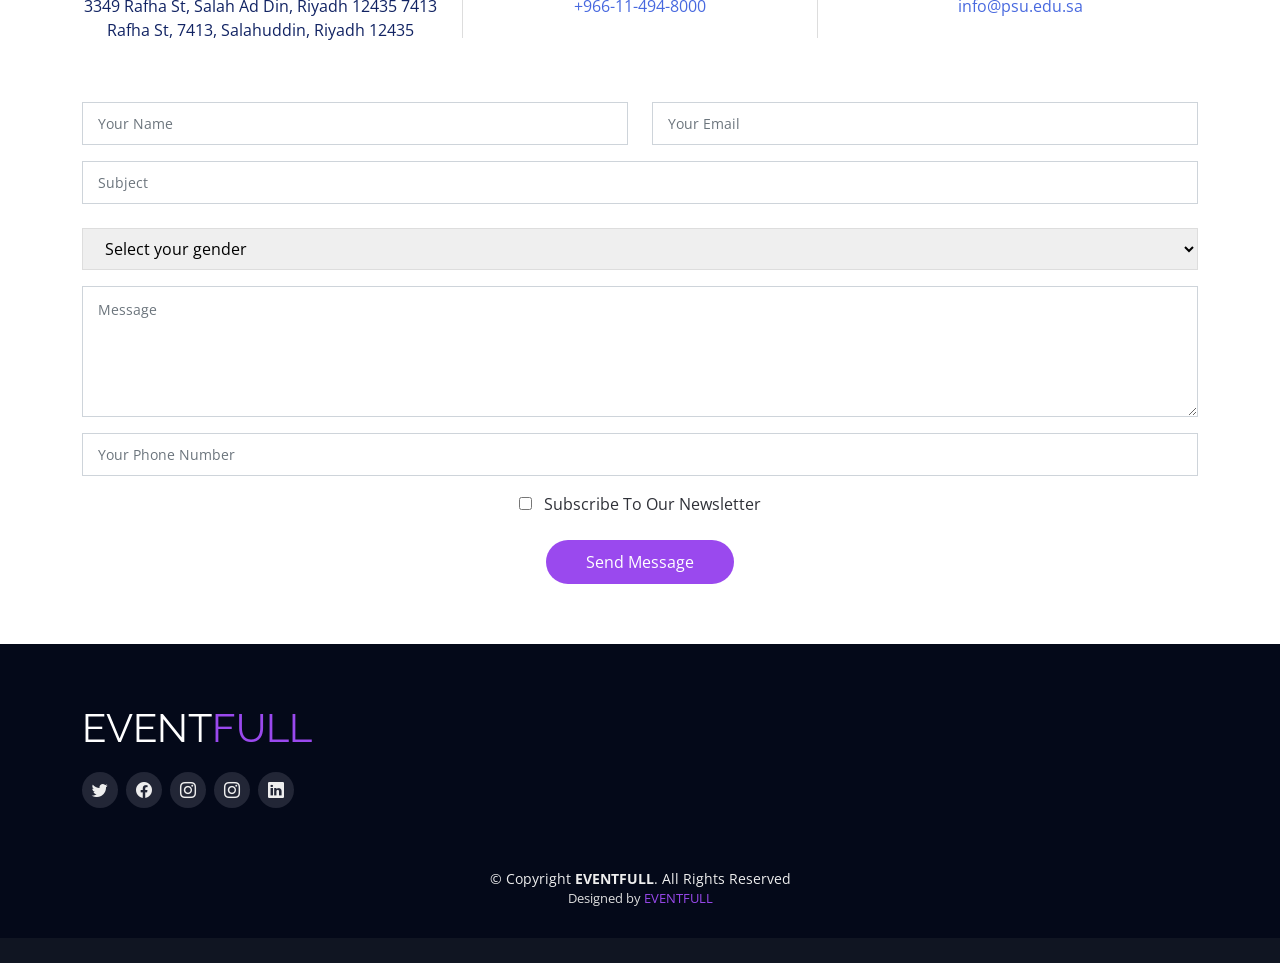
==== commit 66c4bf48: "The Boli descreption" ====
--- a/index.html
+++ b/index.html
@@ -493,7 +493,7 @@
             <div class="row justify-content-center">
               <div class="col-11 col-lg-8 position-relative">
                 <h3>Boulevard Riyadh City</h3>
-                <p>Iste nobis eum sapiente sunt enim dolores labore accusantium autem. Cumque beatae ipsam. Est quae sit qui voluptatem corporis velit. Qui maxime accusamus possimus. Consequatur sequi et ea suscipit enim nesciunt quia velit.</p>
+                <p>Boulevard Riyadh City is a mixed-use development located in the heart of Riyadh, Saudi Arabia. The development comprises residential, commercial, and retail spaces, as well as a hotel and public amenities. It is designed to offer a vibrant and modern urban lifestyle in one of the fastest-growing cities in the Middle East.</p>
               </div>
             </div>
           </div>
